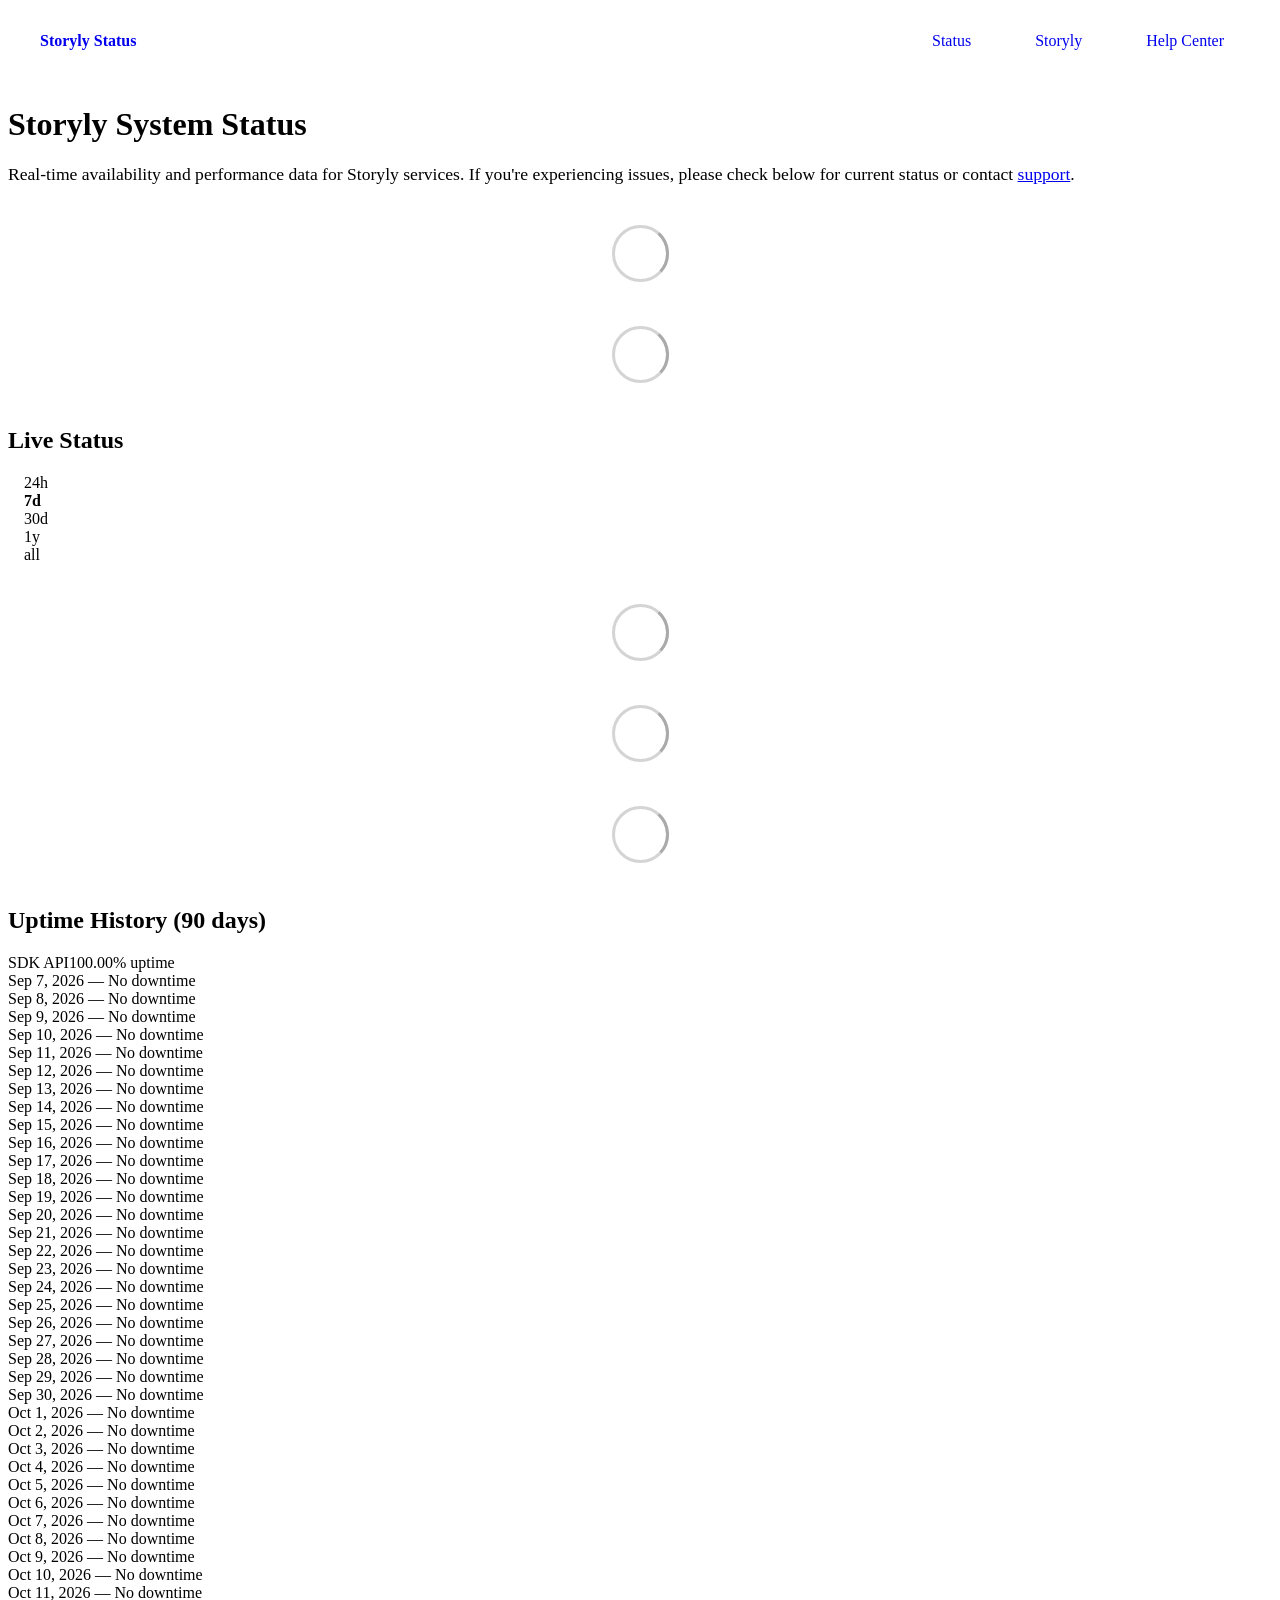
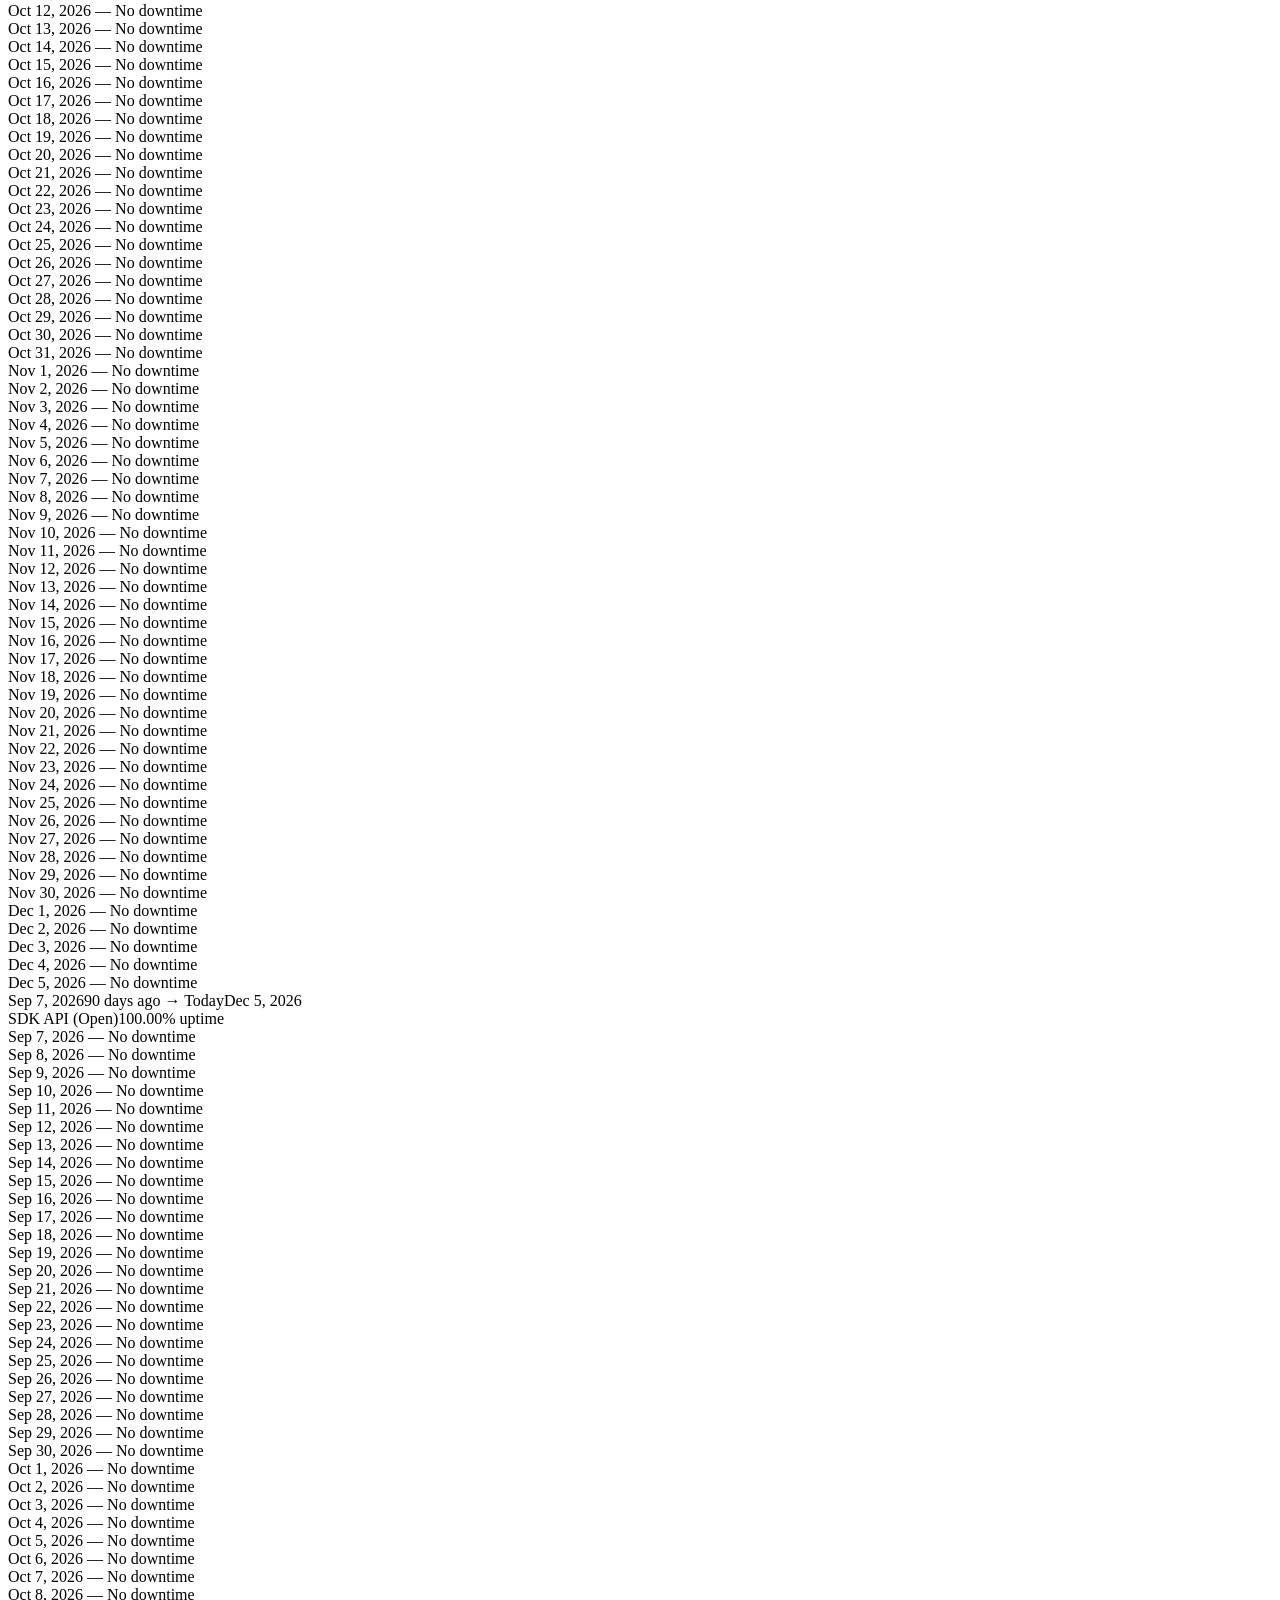
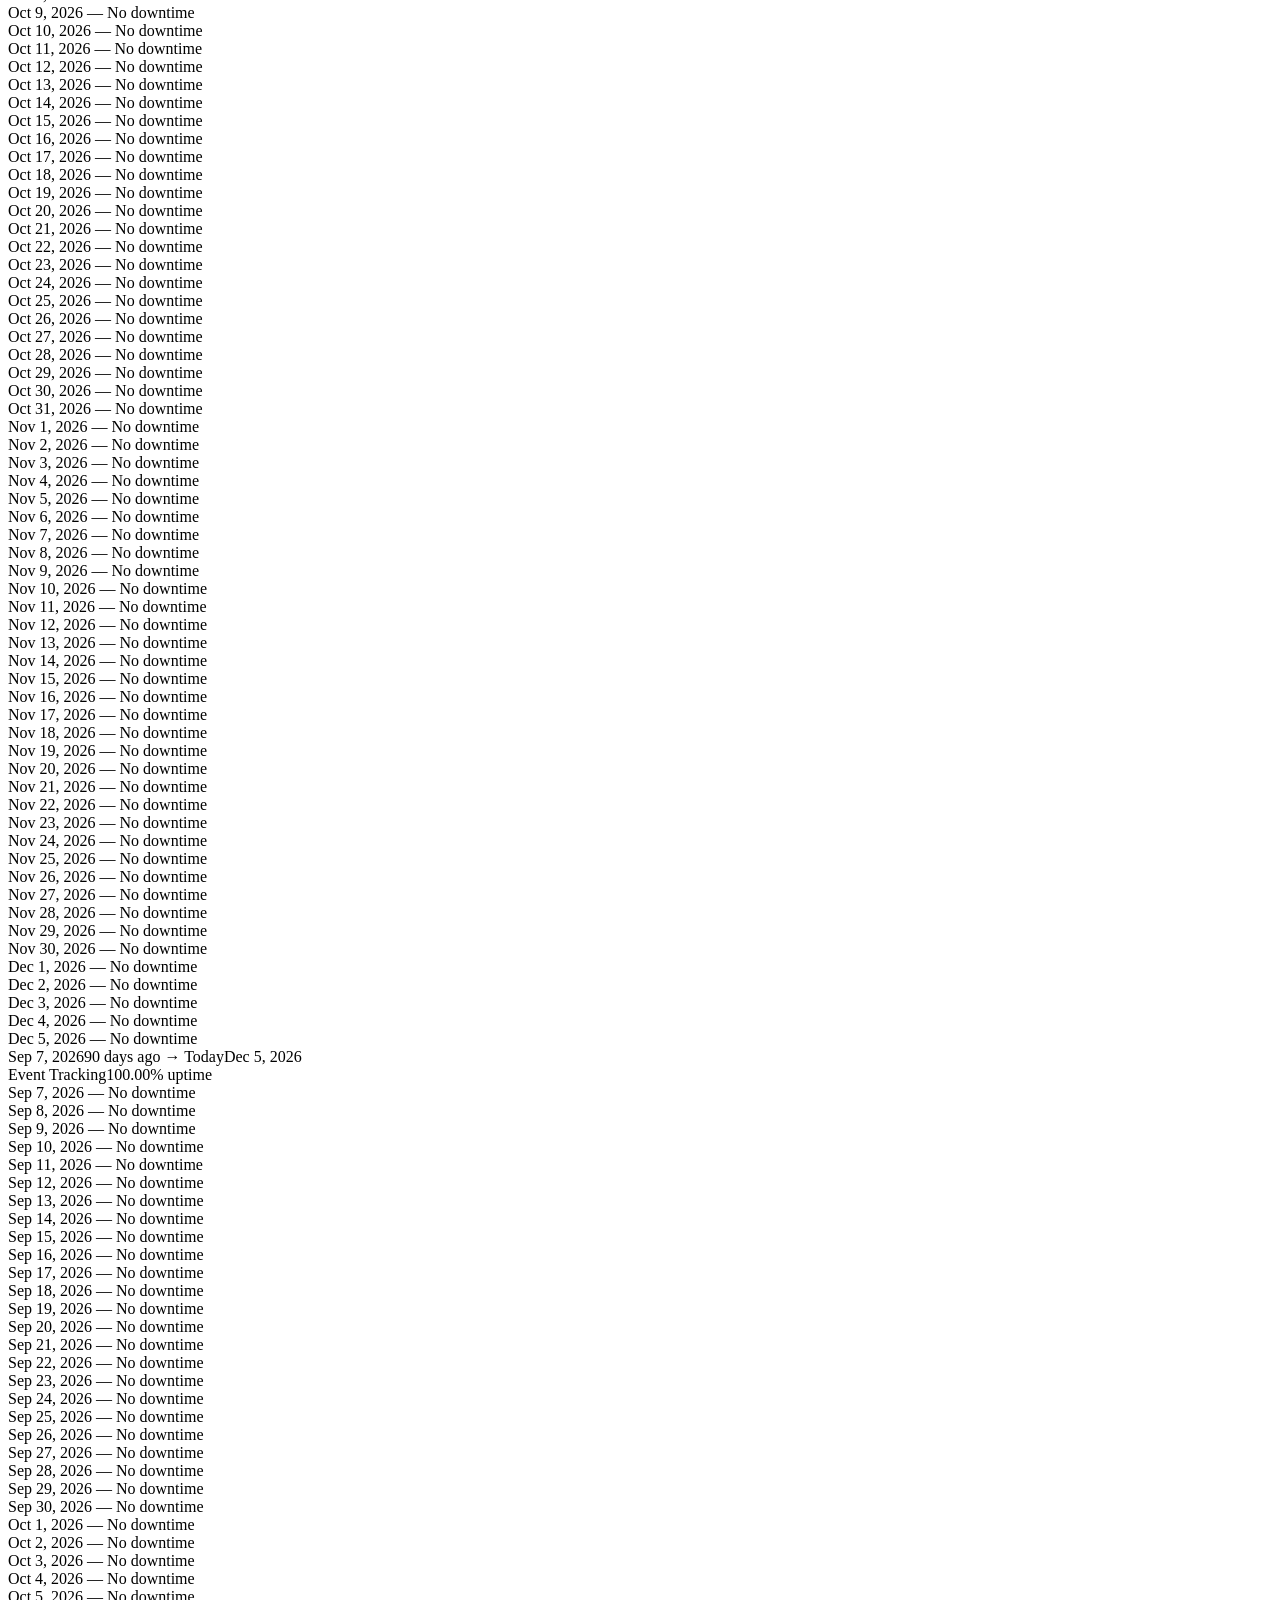
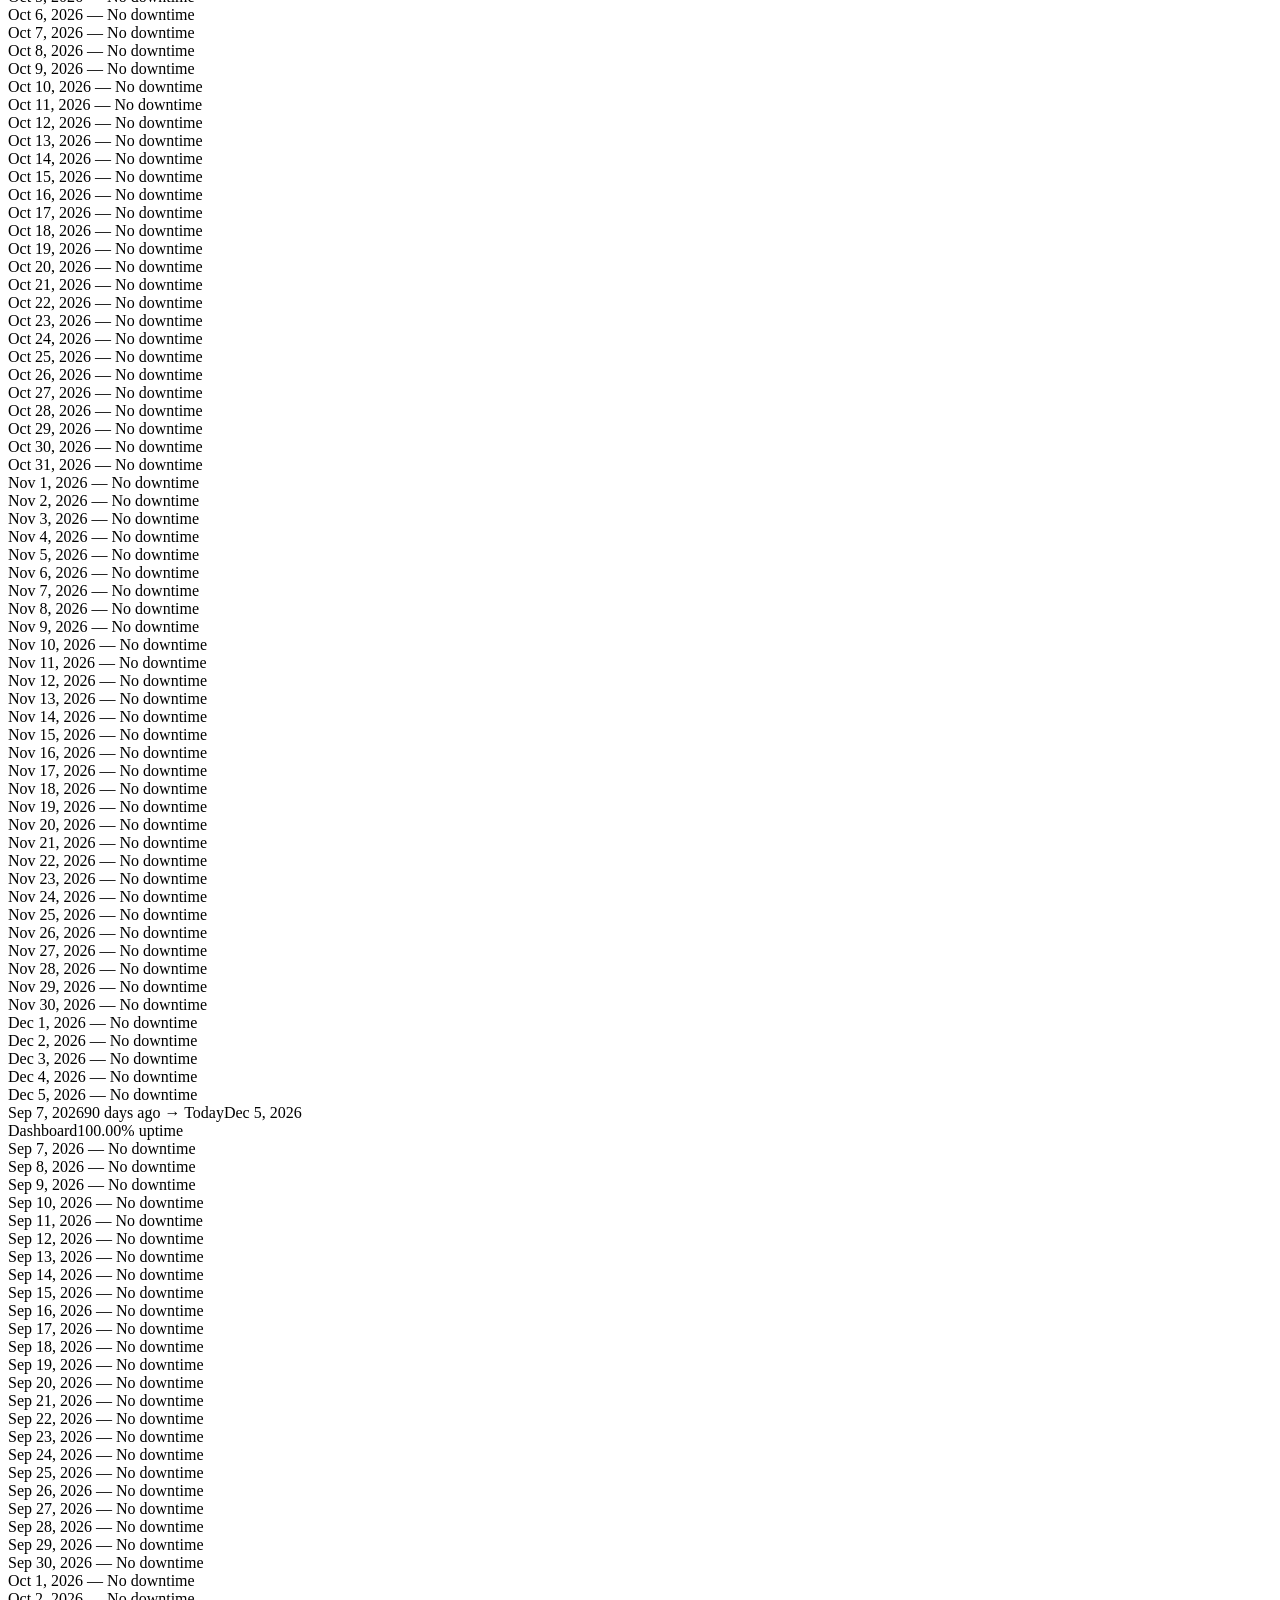
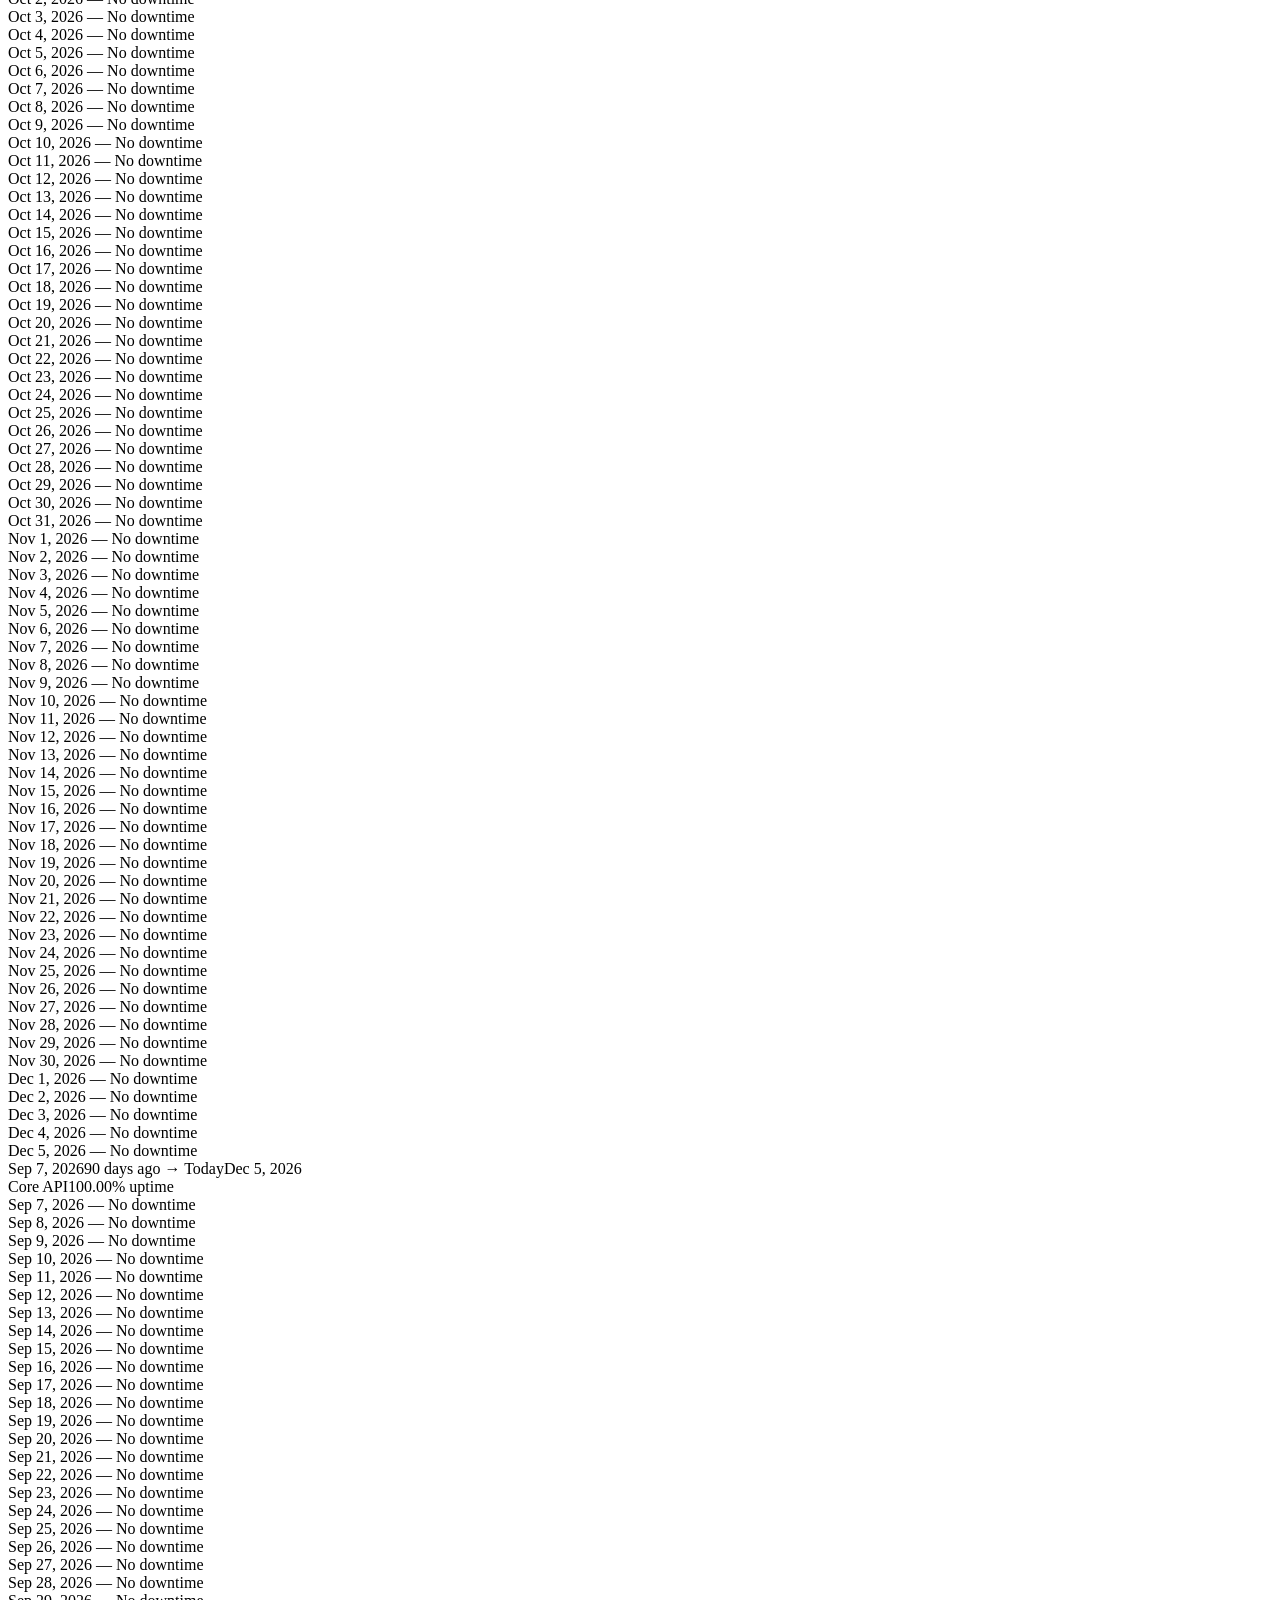
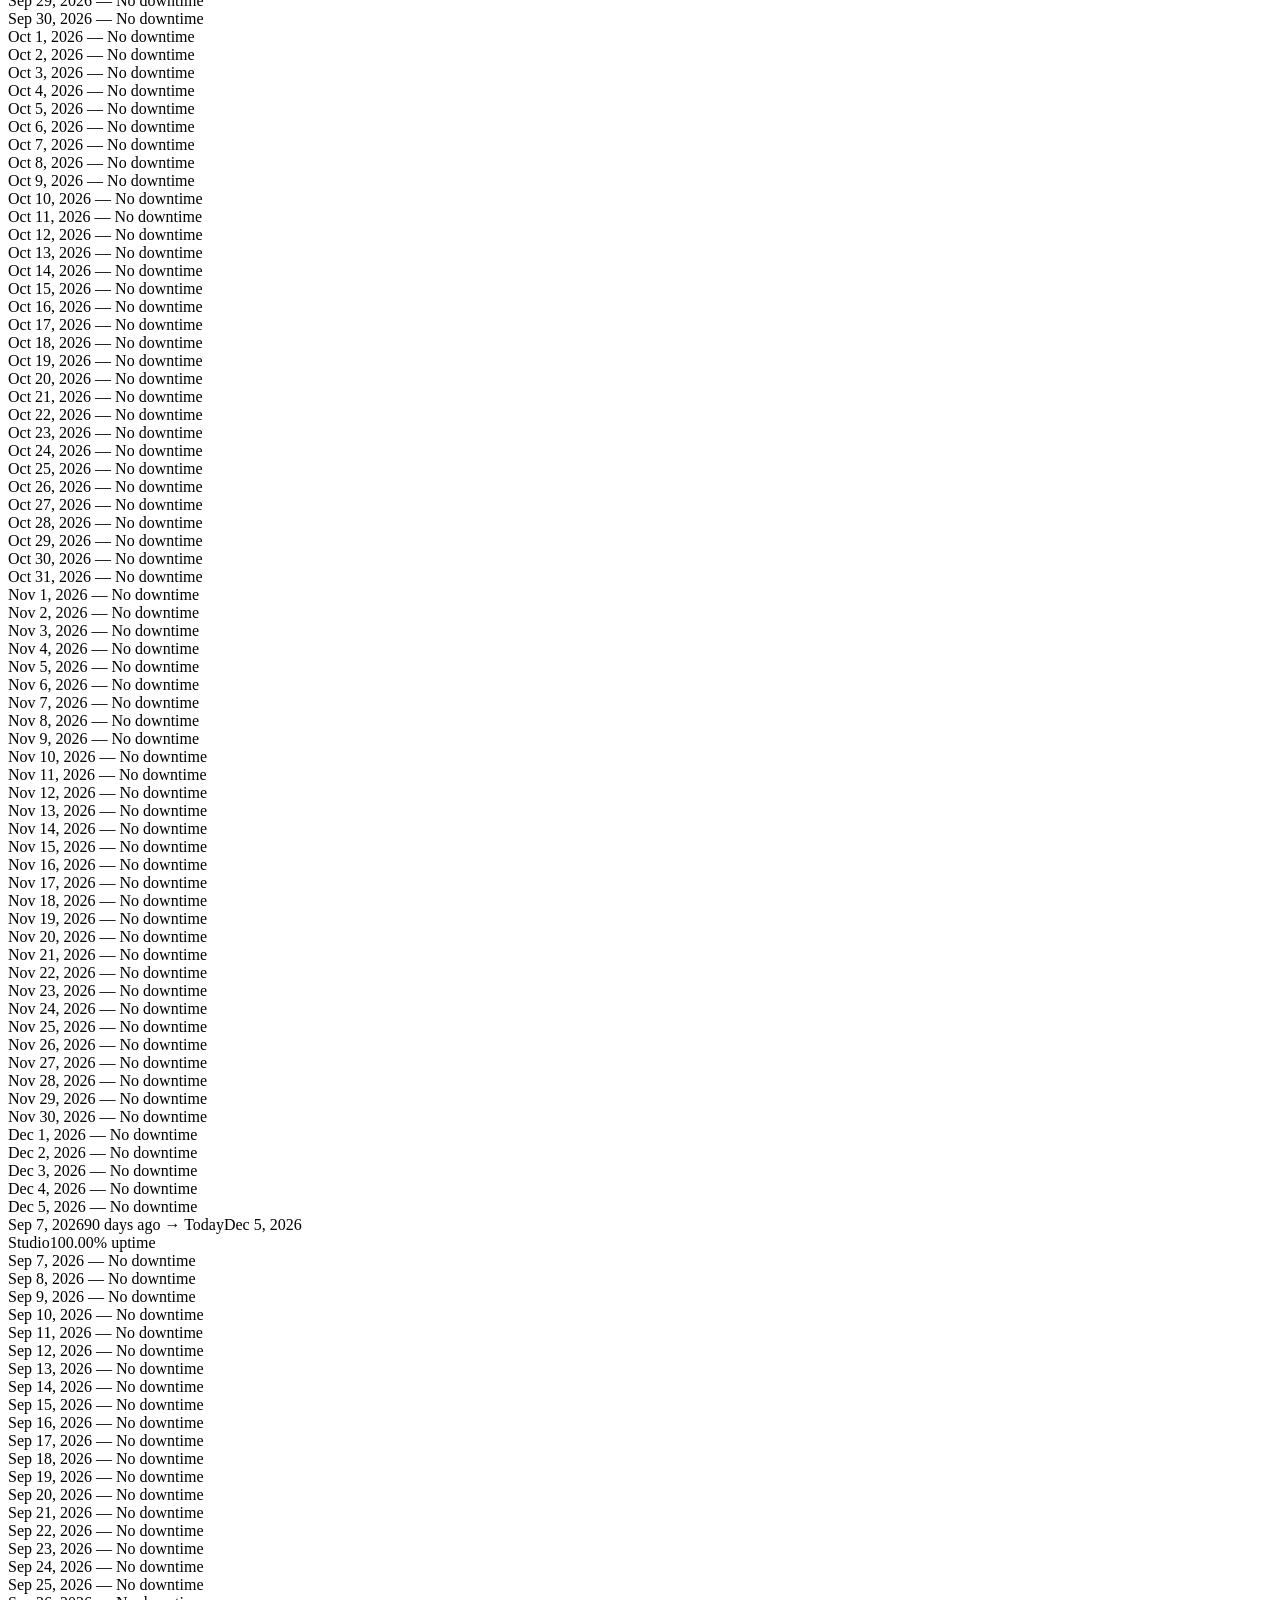
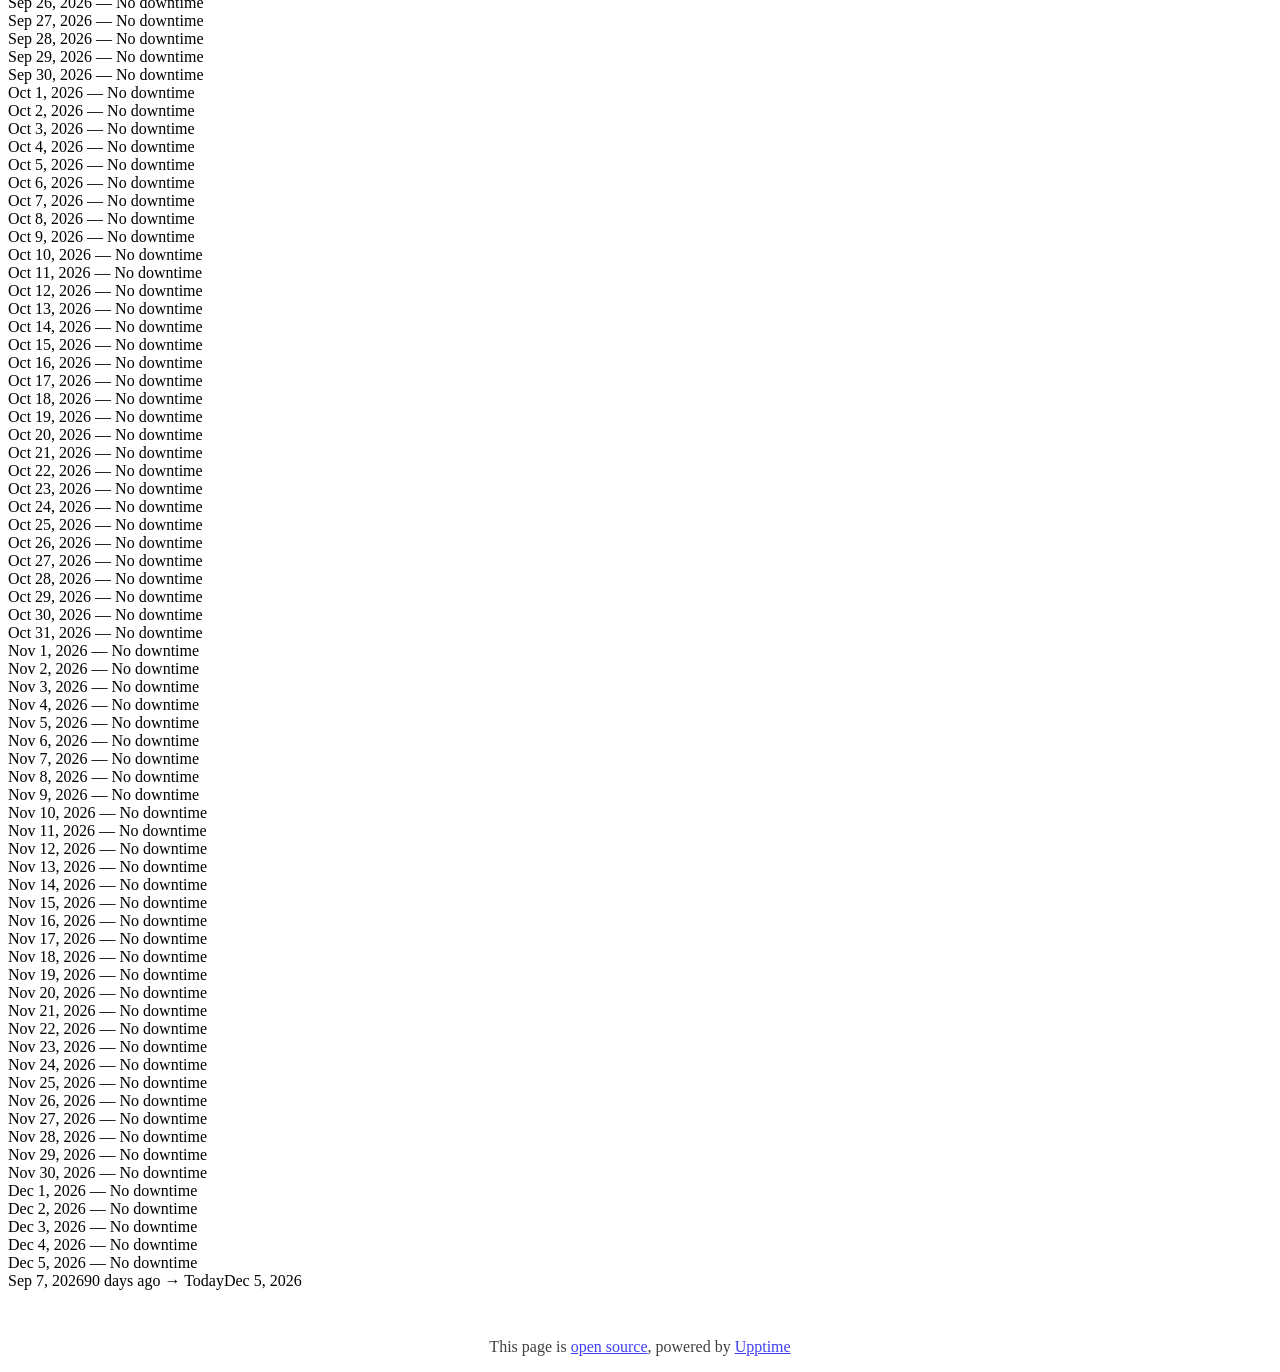
==== index.html @ 86c602ed "deploy: aa21d0859bd8c9297cc4037de987b0c417d4d9b3" ====
<!DOCTYPE html> <html lang=en> <head> <meta charset=utf-8> <meta content="width=device-width,initial-scale=1" name=viewport> <meta content=#333333 name=theme-color> <base href=/ > <link href=manifest.json rel=manifest crossorigin=use-credentials> <script>__SAPPER__={baseUrl:"",preloaded:[void 0,{}]};if('serviceWorker' in navigator)navigator.serviceWorker.register('/service-worker.js');(function(){try{eval("async function x(){}");var main="/client/client.30726974.js"}catch(e){main="/client/legacy/client.73e0b8bc.js"};var s=document.createElement("script");try{new Function("if(0)import('')")();s.src=main;s.type="module";s.crossOrigin="use-credentials";}catch(e){s.src="/client/shimport@2.0.5.js";s.setAttribute("data-main",main);}document.head.appendChild(s);}());</script> <link href=client/client-31a52aa5.css rel=stylesheet><link href=client/createOctokit-a85f76c7.css rel=stylesheet><link href=client/index-b0b6455a.css rel=stylesheet> <title>Storyly Status</title><link href=/custom/uptime-history.css rel=stylesheet><script defer src=/custom/uptime-history.js></script><link href=https://status.storyly.io/themes/light.css rel=stylesheet><link href=https://status.storyly.io/global.css rel=stylesheet><link href=https://dashboard.storyly.io/favicon.ico rel=icon type=image/svg><link href=https://dashboard.storyly.io/favicon.ico rel=icon type=image/png> <link href=/client/client.30726974.js rel=modulepreload as=script crossorigin=use-credentials><link href=/client/client-31a52aa5.css rel=preload as=style><link href=/client/index.f6658829.js rel=modulepreload as=script crossorigin=use-credentials><link href=/client/createOctokit.a872d299.js rel=modulepreload as=script crossorigin=use-credentials><link href=/client/inject_styles.803b7e80.js rel=modulepreload as=script crossorigin=use-credentials><link href=/client/createOctokit-a85f76c7.css rel=preload as=style><link href=/client/index-b0b6455a.css rel=preload as=style></head> <body> <div id=sapper> <nav class=svelte-a08hsz><div class="svelte-a08hsz container"><div><a href=https://status.storyly.io class="svelte-a08hsz logo"><img alt="" class=svelte-a08hsz src=https://dashboard.storyly.io/favicon.ico> <div>Storyly Status</div></a></div> <ul class=svelte-a08hsz><li><a href=/ class=svelte-a08hsz target=_self aria-current=page>Status</a> <li><a href=https://storyly.io class=svelte-a08hsz target=_self>Storyly</a> <li><a href=https://help.storyly.io class=svelte-a08hsz target=_self>Help Center</a> </li> </ul></div> </nav> <main class=container> <header class=svelte-ngkazm><h1><strong>Storyly</strong> System Status</h1> <p class="svelte-ngkazm lead">Real-time availability and performance data for Storyly services. If you're experiencing issues, please check below for current status or contact <a href=https://help.storyly.io>support</a>.</header> <section class=svelte-8lnl4f><div class="svelte-68jxue loading"><svg class=svelte-68jxue height=38 stroke=#aaa width=38 xmlns=http://www.w3.org/2000/svg><g fill=none fill-rule=evenodd><g stroke-width=2 transform="translate(1 1)"><circle cx=18 cy=18 r=18 stroke-opacity=.5></circle><path d="M36 18c0-9.94-8.06-18-18-18"><animateTransform attributeName=transform dur=1s from="0 18 18" repeatCount=indefinite to="360 18 18" type=rotate></animateTransform></path></g></g></svg></div> </section> <section class=svelte-8lnl4f><div class="svelte-68jxue loading"><svg class=svelte-68jxue height=38 stroke=#aaa width=38 xmlns=http://www.w3.org/2000/svg><g fill=none fill-rule=evenodd><g stroke-width=2 transform="translate(1 1)"><circle cx=18 cy=18 r=18 stroke-opacity=.5></circle><path d="M36 18c0-9.94-8.06-18-18-18"><animateTransform attributeName=transform dur=1s from="0 18 18" repeatCount=indefinite to="360 18 18" type=rotate></animateTransform></path></g></g></svg></div> </section> <div class="svelte-fqsq6s f changed"><h2>Live Status</h2> <form class="svelte-fqsq6s f r"><div><input class=svelte-fqsq6s id=data_day name=d type=radio value=day><label class=svelte-fqsq6s for=data_day>24h</label></div> <div><input class=svelte-fqsq6s id=data_week name=d type=radio value=week checked><label class=svelte-fqsq6s for=data_week>7d</label></div> <div><input class=svelte-fqsq6s id=data_month name=d type=radio value=month><label class=svelte-fqsq6s for=data_month>30d</label></div> <div><input class=svelte-fqsq6s id=data_year name=d type=radio value=year><label class=svelte-fqsq6s for=data_year>1y</label></div> <div><input class=svelte-fqsq6s id=data_all name=d type=radio value=all><label class=svelte-fqsq6s for=data_all>all</label></div></form></div> <section class="svelte-fqsq6s live-status"><div class="svelte-68jxue loading"><svg class=svelte-68jxue height=38 stroke=#aaa width=38 xmlns=http://www.w3.org/2000/svg><g fill=none fill-rule=evenodd><g stroke-width=2 transform="translate(1 1)"><circle cx=18 cy=18 r=18 stroke-opacity=.5></circle><path d="M36 18c0-9.94-8.06-18-18-18"><animateTransform attributeName=transform dur=1s from="0 18 18" repeatCount=indefinite to="360 18 18" type=rotate></animateTransform></path></g></g></svg></div> </section> <section><div class="svelte-68jxue loading"><svg class=svelte-68jxue height=38 stroke=#aaa width=38 xmlns=http://www.w3.org/2000/svg><g fill=none fill-rule=evenodd><g stroke-width=2 transform="translate(1 1)"><circle cx=18 cy=18 r=18 stroke-opacity=.5></circle><path d="M36 18c0-9.94-8.06-18-18-18"><animateTransform attributeName=transform dur=1s from="0 18 18" repeatCount=indefinite to="360 18 18" type=rotate></animateTransform></path></g></g></svg></div> </section> <section><div class="svelte-68jxue loading"><svg class=svelte-68jxue height=38 stroke=#aaa width=38 xmlns=http://www.w3.org/2000/svg><g fill=none fill-rule=evenodd><g stroke-width=2 transform="translate(1 1)"><circle cx=18 cy=18 r=18 stroke-opacity=.5></circle><path d="M36 18c0-9.94-8.06-18-18-18"><animateTransform attributeName=transform dur=1s from="0 18 18" repeatCount=indefinite to="360 18 18" type=rotate></animateTransform></path></g></g></svg></div></section></main> <footer class=svelte-jbr799><p>This page is <a href=https://github.com/netvent/storyly-status>open source</a>, powered by <a href=https://upptime.js.org>Upptime</a></p> </footer></div> <script> try {
        if (typeof window !== "undefined" && window.navigator && navigator.serviceWorker) {
          navigator.serviceWorker.getRegistrations().then(function (registrations) {
            for (let registration of registrations) {
              registration.unregister();
            }
          });
        }
        if (typeof window !== "undefined" && "caches" in window) {
          caches.keys().then(function (keyList) {
            return Promise.all(
              keyList.map(function (key) {
                return caches.delete(key);
              })
            );
          });
        }
      } catch (error) {} </script>
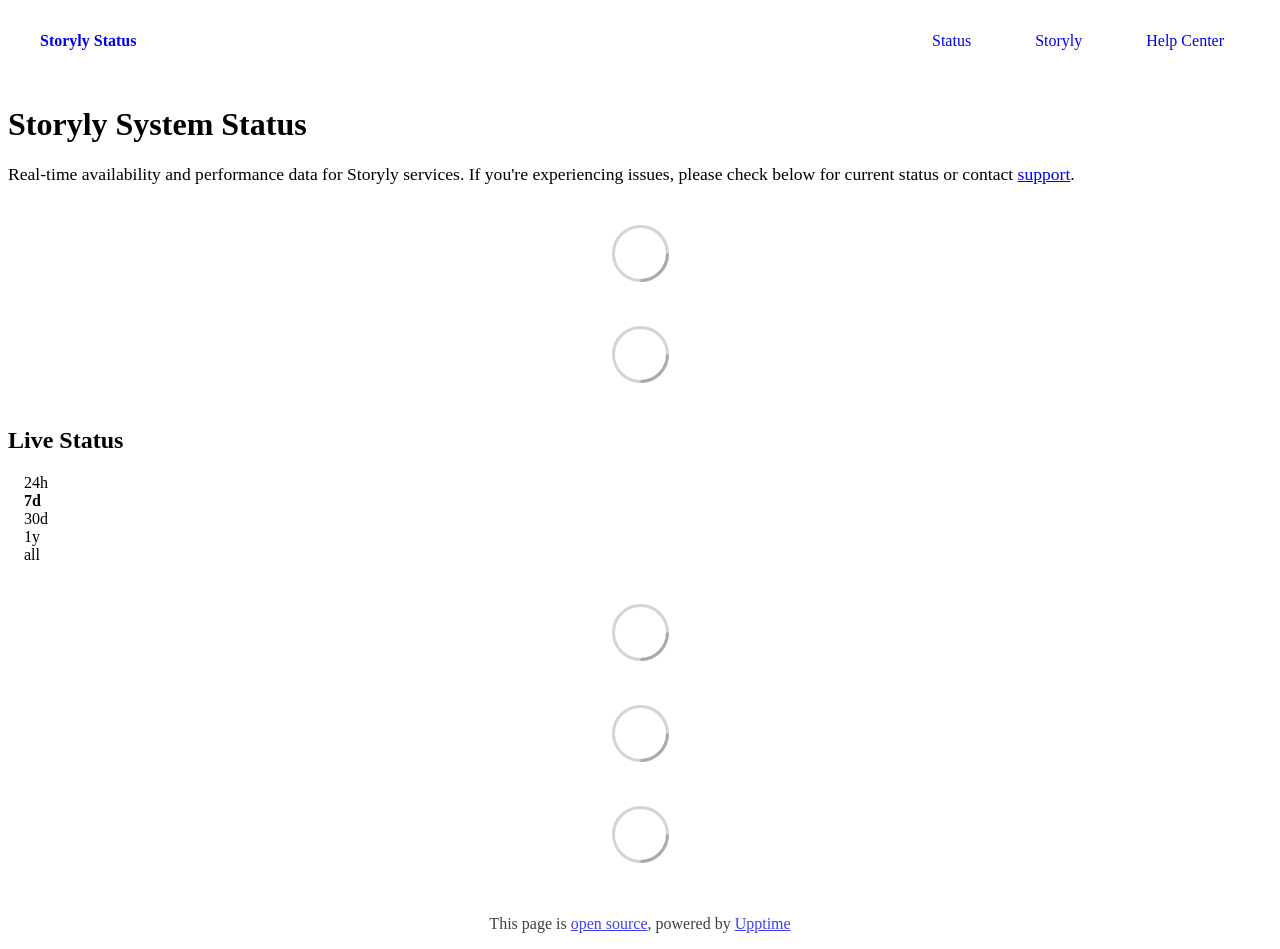
==== commit ceb4633b: "deploy: d0f413b1597d8e5baa2fc6858e60a5d7688f2d25" ====
--- a/index.html
+++ b/index.html
@@ -1,4 +1,4 @@
-<!DOCTYPE html> <html lang=en> <head> <meta charset=utf-8> <meta content="width=device-width,initial-scale=1" name=viewport> <meta content=#333333 name=theme-color> <base href=/ > <link href=manifest.json rel=manifest crossorigin=use-credentials> <script>__SAPPER__={baseUrl:"",preloaded:[void 0,{}]};if('serviceWorker' in navigator)navigator.serviceWorker.register('/service-worker.js');(function(){try{eval("async function x(){}");var main="/client/client.30726974.js"}catch(e){main="/client/legacy/client.73e0b8bc.js"};var s=document.createElement("script");try{new Function("if(0)import('')")();s.src=main;s.type="module";s.crossOrigin="use-credentials";}catch(e){s.src="/client/shimport@2.0.5.js";s.setAttribute("data-main",main);}document.head.appendChild(s);}());</script> <link href=client/client-31a52aa5.css rel=stylesheet><link href=client/createOctokit-a85f76c7.css rel=stylesheet><link href=client/index-b0b6455a.css rel=stylesheet> <title>Storyly Status</title><link href=/custom/uptime-history.css rel=stylesheet><script defer src=/custom/uptime-history.js></script><link href=https://status.storyly.io/themes/light.css rel=stylesheet><link href=https://status.storyly.io/global.css rel=stylesheet><link href=https://dashboard.storyly.io/favicon.ico rel=icon type=image/svg><link href=https://dashboard.storyly.io/favicon.ico rel=icon type=image/png> <link href=/client/client.30726974.js rel=modulepreload as=script crossorigin=use-credentials><link href=/client/client-31a52aa5.css rel=preload as=style><link href=/client/index.f6658829.js rel=modulepreload as=script crossorigin=use-credentials><link href=/client/createOctokit.a872d299.js rel=modulepreload as=script crossorigin=use-credentials><link href=/client/inject_styles.803b7e80.js rel=modulepreload as=script crossorigin=use-credentials><link href=/client/createOctokit-a85f76c7.css rel=preload as=style><link href=/client/index-b0b6455a.css rel=preload as=style></head> <body> <div id=sapper> <nav class=svelte-a08hsz><div class="svelte-a08hsz container"><div><a href=https://status.storyly.io class="svelte-a08hsz logo"><img alt="" class=svelte-a08hsz src=https://dashboard.storyly.io/favicon.ico> <div>Storyly Status</div></a></div> <ul class=svelte-a08hsz><li><a href=/ class=svelte-a08hsz target=_self aria-current=page>Status</a> <li><a href=https://storyly.io class=svelte-a08hsz target=_self>Storyly</a> <li><a href=https://help.storyly.io class=svelte-a08hsz target=_self>Help Center</a> </li> </ul></div> </nav> <main class=container> <header class=svelte-ngkazm><h1><strong>Storyly</strong> System Status</h1> <p class="svelte-ngkazm lead">Real-time availability and performance data for Storyly services. If you're experiencing issues, please check below for current status or contact <a href=https://help.storyly.io>support</a>.</header> <section class=svelte-8lnl4f><div class="svelte-68jxue loading"><svg class=svelte-68jxue height=38 stroke=#aaa width=38 xmlns=http://www.w3.org/2000/svg><g fill=none fill-rule=evenodd><g stroke-width=2 transform="translate(1 1)"><circle cx=18 cy=18 r=18 stroke-opacity=.5></circle><path d="M36 18c0-9.94-8.06-18-18-18"><animateTransform attributeName=transform dur=1s from="0 18 18" repeatCount=indefinite to="360 18 18" type=rotate></animateTransform></path></g></g></svg></div> </section> <section class=svelte-8lnl4f><div class="svelte-68jxue loading"><svg class=svelte-68jxue height=38 stroke=#aaa width=38 xmlns=http://www.w3.org/2000/svg><g fill=none fill-rule=evenodd><g stroke-width=2 transform="translate(1 1)"><circle cx=18 cy=18 r=18 stroke-opacity=.5></circle><path d="M36 18c0-9.94-8.06-18-18-18"><animateTransform attributeName=transform dur=1s from="0 18 18" repeatCount=indefinite to="360 18 18" type=rotate></animateTransform></path></g></g></svg></div> </section> <div class="svelte-fqsq6s f changed"><h2>Live Status</h2> <form class="svelte-fqsq6s f r"><div><input class=svelte-fqsq6s id=data_day name=d type=radio value=day><label class=svelte-fqsq6s for=data_day>24h</label></div> <div><input class=svelte-fqsq6s id=data_week name=d type=radio value=week checked><label class=svelte-fqsq6s for=data_week>7d</label></div> <div><input class=svelte-fqsq6s id=data_month name=d type=radio value=month><label class=svelte-fqsq6s for=data_month>30d</label></div> <div><input class=svelte-fqsq6s id=data_year name=d type=radio value=year><label class=svelte-fqsq6s for=data_year>1y</label></div> <div><input class=svelte-fqsq6s id=data_all name=d type=radio value=all><label class=svelte-fqsq6s for=data_all>all</label></div></form></div> <section class="svelte-fqsq6s live-status"><div class="svelte-68jxue loading"><svg class=svelte-68jxue height=38 stroke=#aaa width=38 xmlns=http://www.w3.org/2000/svg><g fill=none fill-rule=evenodd><g stroke-width=2 transform="translate(1 1)"><circle cx=18 cy=18 r=18 stroke-opacity=.5></circle><path d="M36 18c0-9.94-8.06-18-18-18"><animateTransform attributeName=transform dur=1s from="0 18 18" repeatCount=indefinite to="360 18 18" type=rotate></animateTransform></path></g></g></svg></div> </section> <section><div class="svelte-68jxue loading"><svg class=svelte-68jxue height=38 stroke=#aaa width=38 xmlns=http://www.w3.org/2000/svg><g fill=none fill-rule=evenodd><g stroke-width=2 transform="translate(1 1)"><circle cx=18 cy=18 r=18 stroke-opacity=.5></circle><path d="M36 18c0-9.94-8.06-18-18-18"><animateTransform attributeName=transform dur=1s from="0 18 18" repeatCount=indefinite to="360 18 18" type=rotate></animateTransform></path></g></g></svg></div> </section> <section><div class="svelte-68jxue loading"><svg class=svelte-68jxue height=38 stroke=#aaa width=38 xmlns=http://www.w3.org/2000/svg><g fill=none fill-rule=evenodd><g stroke-width=2 transform="translate(1 1)"><circle cx=18 cy=18 r=18 stroke-opacity=.5></circle><path d="M36 18c0-9.94-8.06-18-18-18"><animateTransform attributeName=transform dur=1s from="0 18 18" repeatCount=indefinite to="360 18 18" type=rotate></animateTransform></path></g></g></svg></div></section></main> <footer class=svelte-jbr799><p>This page is <a href=https://github.com/netvent/storyly-status>open source</a>, powered by <a href=https://upptime.js.org>Upptime</a></p> </footer></div> <script> try {
+<!DOCTYPE html> <html lang=en> <head> <meta charset=utf-8> <meta content="width=device-width,initial-scale=1" name=viewport> <meta content=#333333 name=theme-color> <base href=/ > <link href=manifest.json rel=manifest crossorigin=use-credentials> <script>__SAPPER__={baseUrl:"",preloaded:[void 0,{}]};if('serviceWorker' in navigator)navigator.serviceWorker.register('/service-worker.js');(function(){try{eval("async function x(){}");var main="/client/client.426ef6d0.js"}catch(e){main="/client/legacy/client.924563bf.js"};var s=document.createElement("script");try{new Function("if(0)import('')")();s.src=main;s.type="module";s.crossOrigin="use-credentials";}catch(e){s.src="/client/shimport@2.0.5.js";s.setAttribute("data-main",main);}document.head.appendChild(s);}());</script> <link href=client/client-31a52aa5.css rel=stylesheet><link href=client/createOctokit-a85f76c7.css rel=stylesheet><link href=client/index-b0b6455a.css rel=stylesheet> <title>Storyly Status</title><link href=/custom/uptime-history.css rel=stylesheet><link href=https://status.storyly.io/themes/light.css rel=stylesheet><link href=https://status.storyly.io/global.css rel=stylesheet><link href=https://dashboard.storyly.io/favicon.ico rel=icon type=image/svg><link href=https://dashboard.storyly.io/favicon.ico rel=icon type=image/png><script>var s=document.createElement('script');s.src='/custom/uptime-history.js';document.body.appendChild(s);</script> <link href=/client/client.426ef6d0.js rel=modulepreload as=script crossorigin=use-credentials><link href=/client/client-31a52aa5.css rel=preload as=style><link href=/client/index.73bea035.js rel=modulepreload as=script crossorigin=use-credentials><link href=/client/createOctokit.45fd30f1.js rel=modulepreload as=script crossorigin=use-credentials><link href=/client/inject_styles.803b7e80.js rel=modulepreload as=script crossorigin=use-credentials><link href=/client/createOctokit-a85f76c7.css rel=preload as=style><link href=/client/index-b0b6455a.css rel=preload as=style></head> <body> <div id=sapper> <nav class=svelte-a08hsz><div class="svelte-a08hsz container"><div><a href=https://status.storyly.io class="svelte-a08hsz logo"><img alt="" class=svelte-a08hsz src=https://dashboard.storyly.io/favicon.ico> <div>Storyly Status</div></a></div> <ul class=svelte-a08hsz><li><a href=/ class=svelte-a08hsz target=_self aria-current=page>Status</a> <li><a href=https://storyly.io class=svelte-a08hsz target=_self>Storyly</a> <li><a href=https://help.storyly.io class=svelte-a08hsz target=_self>Help Center</a> </li> </ul></div> </nav> <main class=container> <header class=svelte-ngkazm><h1><strong>Storyly</strong> System Status</h1> <p class="svelte-ngkazm lead">Real-time availability and performance data for Storyly services. If you're experiencing issues, please check below for current status or contact <a href=https://help.storyly.io>support</a>.</header> <section class=svelte-8lnl4f><div class="svelte-68jxue loading"><svg class=svelte-68jxue height=38 stroke=#aaa width=38 xmlns=http://www.w3.org/2000/svg><g fill=none fill-rule=evenodd><g stroke-width=2 transform="translate(1 1)"><circle cx=18 cy=18 r=18 stroke-opacity=.5></circle><path d="M36 18c0-9.94-8.06-18-18-18"><animateTransform attributeName=transform dur=1s from="0 18 18" repeatCount=indefinite to="360 18 18" type=rotate></animateTransform></path></g></g></svg></div> </section> <section class=svelte-8lnl4f><div class="svelte-68jxue loading"><svg class=svelte-68jxue height=38 stroke=#aaa width=38 xmlns=http://www.w3.org/2000/svg><g fill=none fill-rule=evenodd><g stroke-width=2 transform="translate(1 1)"><circle cx=18 cy=18 r=18 stroke-opacity=.5></circle><path d="M36 18c0-9.94-8.06-18-18-18"><animateTransform attributeName=transform dur=1s from="0 18 18" repeatCount=indefinite to="360 18 18" type=rotate></animateTransform></path></g></g></svg></div> </section> <div class="svelte-fqsq6s f changed"><h2>Live Status</h2> <form class="svelte-fqsq6s f r"><div><input class=svelte-fqsq6s id=data_day name=d type=radio value=day><label class=svelte-fqsq6s for=data_day>24h</label></div> <div><input class=svelte-fqsq6s id=data_week name=d type=radio value=week checked><label class=svelte-fqsq6s for=data_week>7d</label></div> <div><input class=svelte-fqsq6s id=data_month name=d type=radio value=month><label class=svelte-fqsq6s for=data_month>30d</label></div> <div><input class=svelte-fqsq6s id=data_year name=d type=radio value=year><label class=svelte-fqsq6s for=data_year>1y</label></div> <div><input class=svelte-fqsq6s id=data_all name=d type=radio value=all><label class=svelte-fqsq6s for=data_all>all</label></div></form></div> <section class="svelte-fqsq6s live-status"><div class="svelte-68jxue loading"><svg class=svelte-68jxue height=38 stroke=#aaa width=38 xmlns=http://www.w3.org/2000/svg><g fill=none fill-rule=evenodd><g stroke-width=2 transform="translate(1 1)"><circle cx=18 cy=18 r=18 stroke-opacity=.5></circle><path d="M36 18c0-9.94-8.06-18-18-18"><animateTransform attributeName=transform dur=1s from="0 18 18" repeatCount=indefinite to="360 18 18" type=rotate></animateTransform></path></g></g></svg></div> </section> <section><div class="svelte-68jxue loading"><svg class=svelte-68jxue height=38 stroke=#aaa width=38 xmlns=http://www.w3.org/2000/svg><g fill=none fill-rule=evenodd><g stroke-width=2 transform="translate(1 1)"><circle cx=18 cy=18 r=18 stroke-opacity=.5></circle><path d="M36 18c0-9.94-8.06-18-18-18"><animateTransform attributeName=transform dur=1s from="0 18 18" repeatCount=indefinite to="360 18 18" type=rotate></animateTransform></path></g></g></svg></div> </section> <section><div class="svelte-68jxue loading"><svg class=svelte-68jxue height=38 stroke=#aaa width=38 xmlns=http://www.w3.org/2000/svg><g fill=none fill-rule=evenodd><g stroke-width=2 transform="translate(1 1)"><circle cx=18 cy=18 r=18 stroke-opacity=.5></circle><path d="M36 18c0-9.94-8.06-18-18-18"><animateTransform attributeName=transform dur=1s from="0 18 18" repeatCount=indefinite to="360 18 18" type=rotate></animateTransform></path></g></g></svg></div></section></main> <footer class=svelte-jbr799><p>This page is <a href=https://github.com/netvent/storyly-status>open source</a>, powered by <a href=https://upptime.js.org>Upptime</a></p> </footer></div> <script> try {
         if (typeof window !== "undefined" && window.navigator && navigator.serviceWorker) {
           navigator.serviceWorker.getRegistrations().then(function (registrations) {
             for (let registration of registrations) {
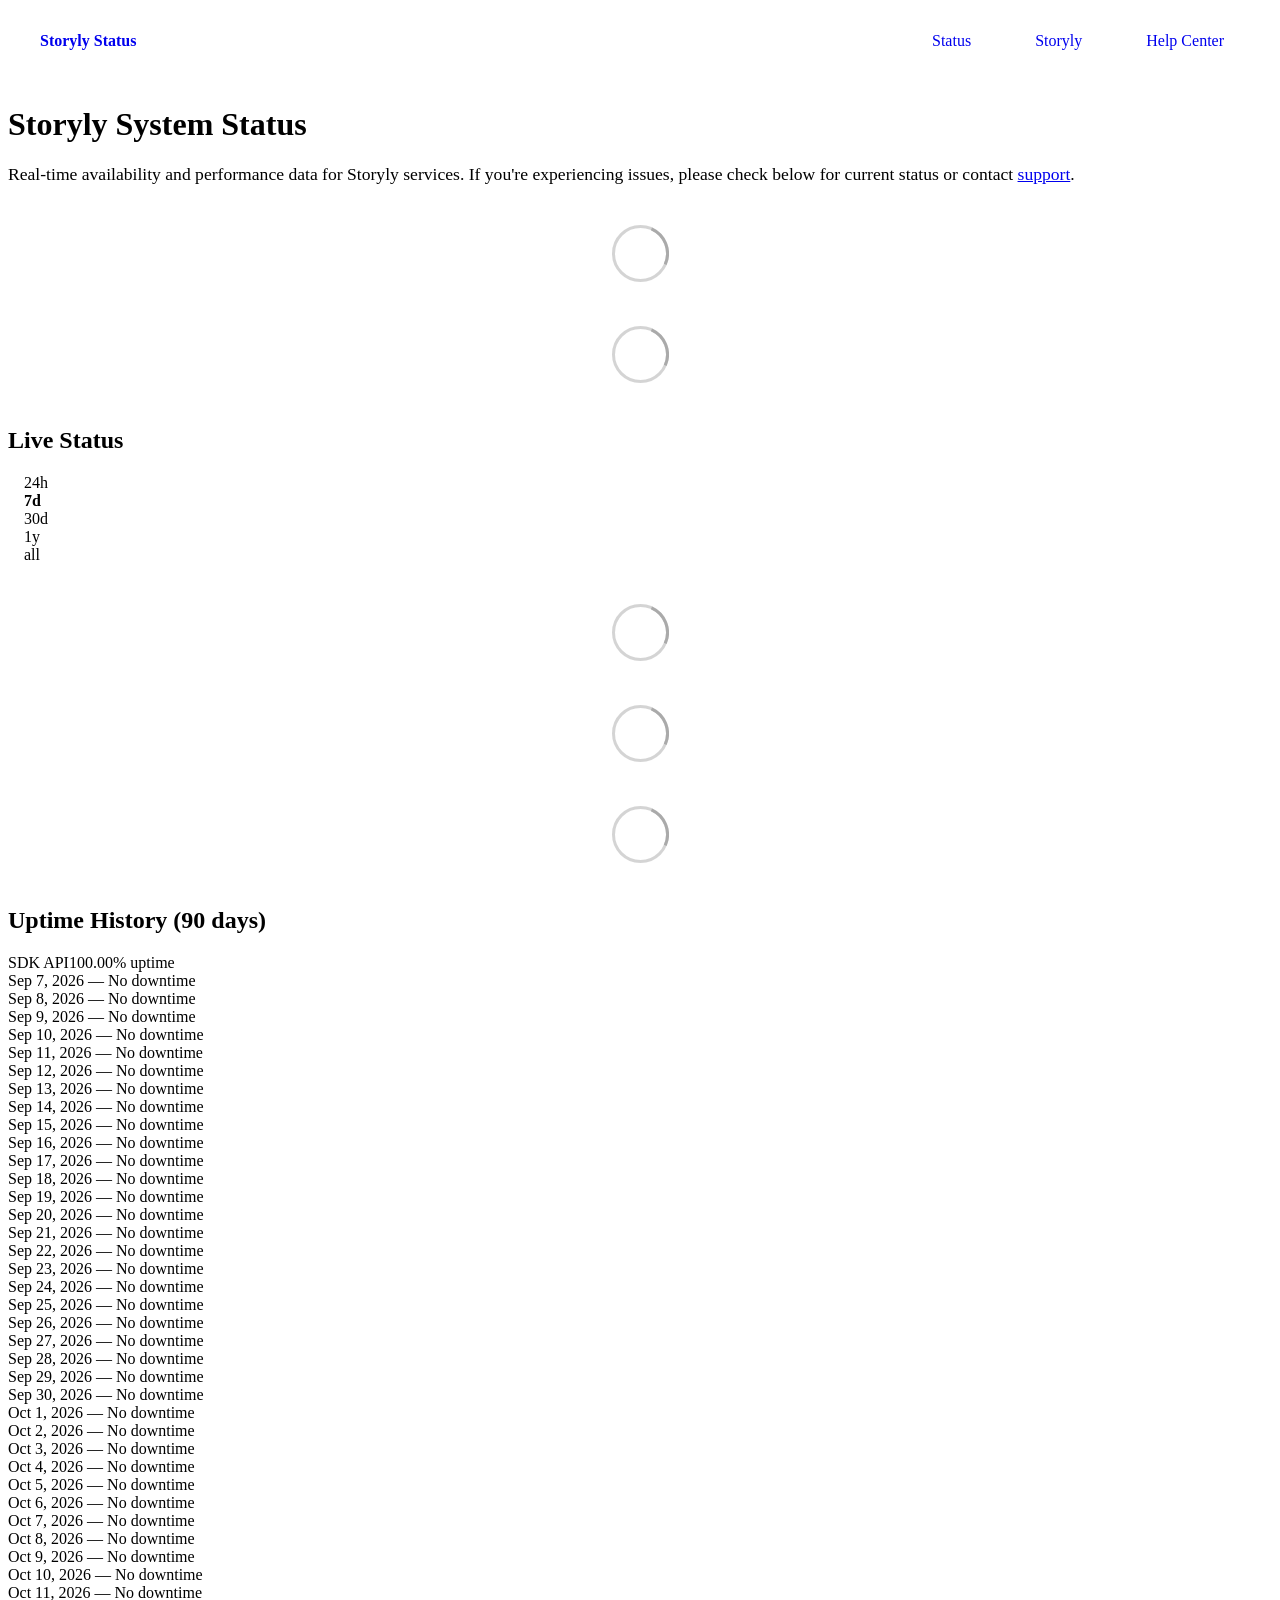
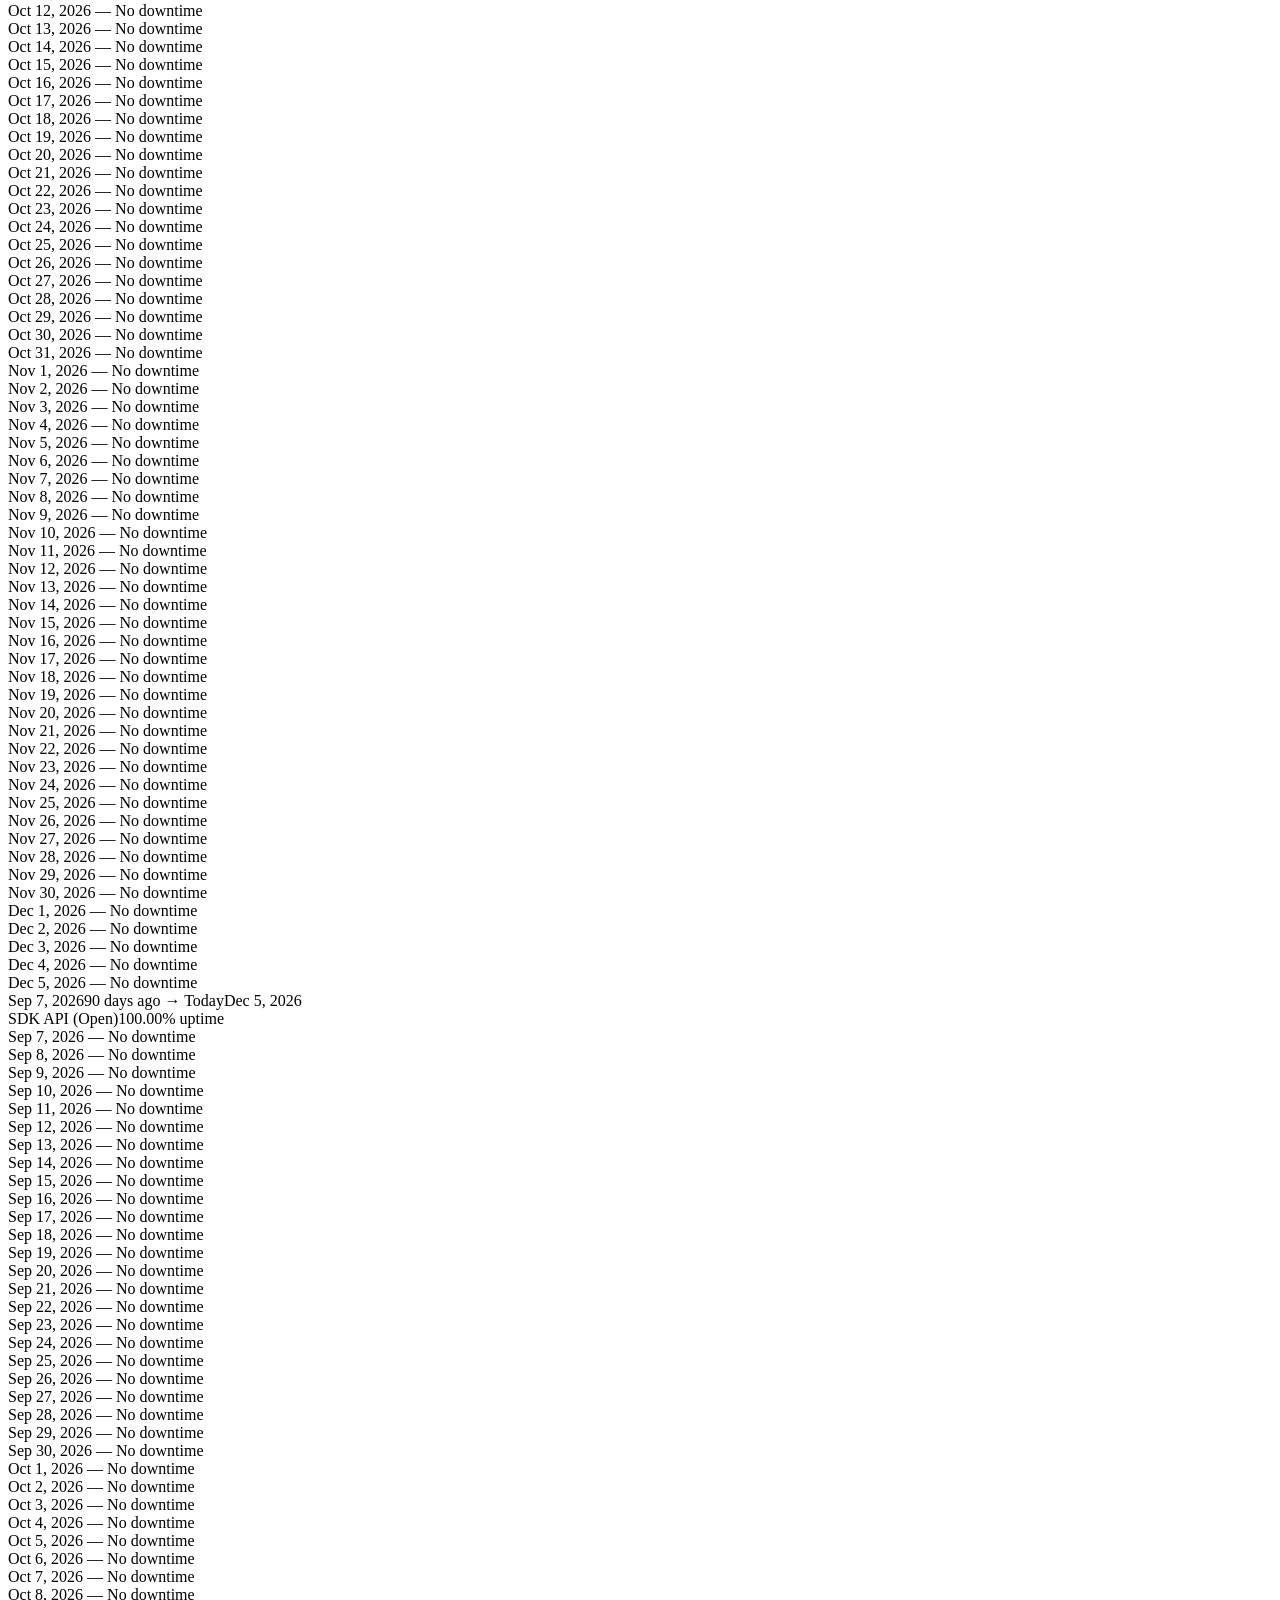
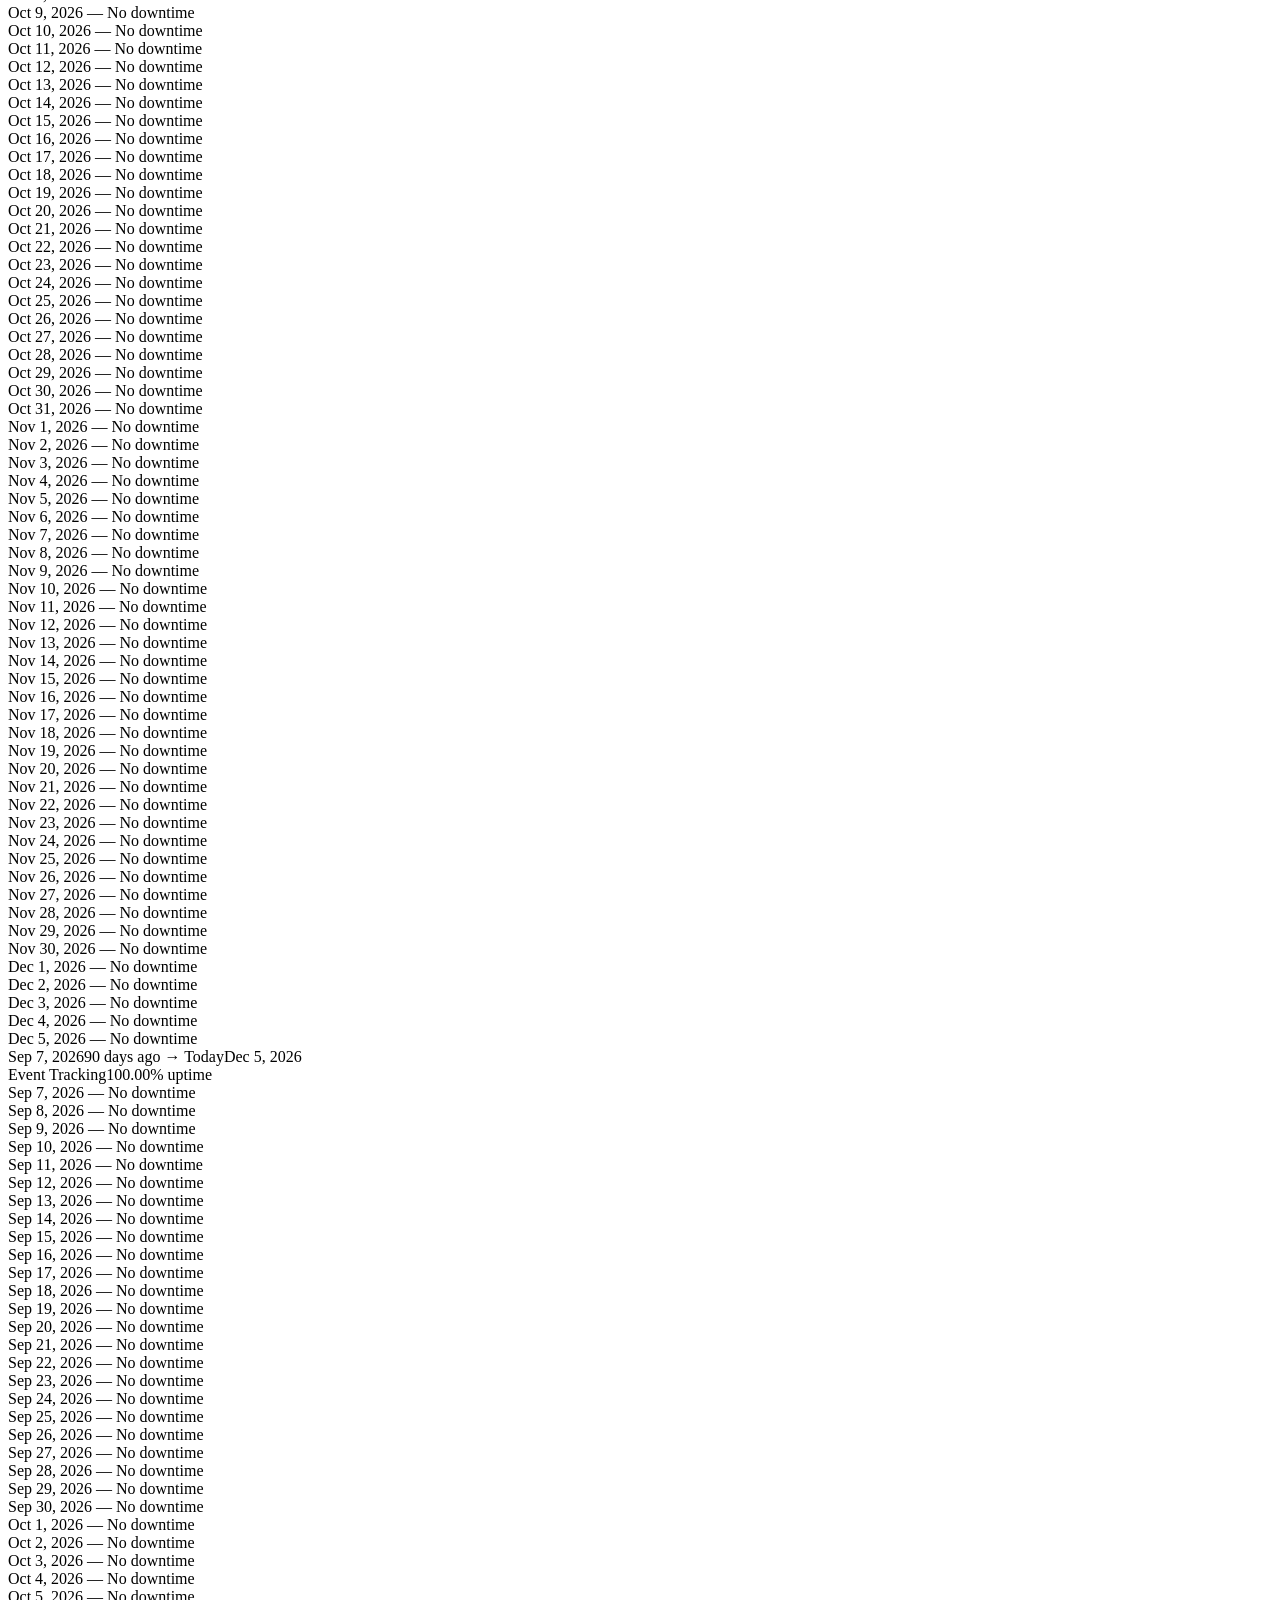
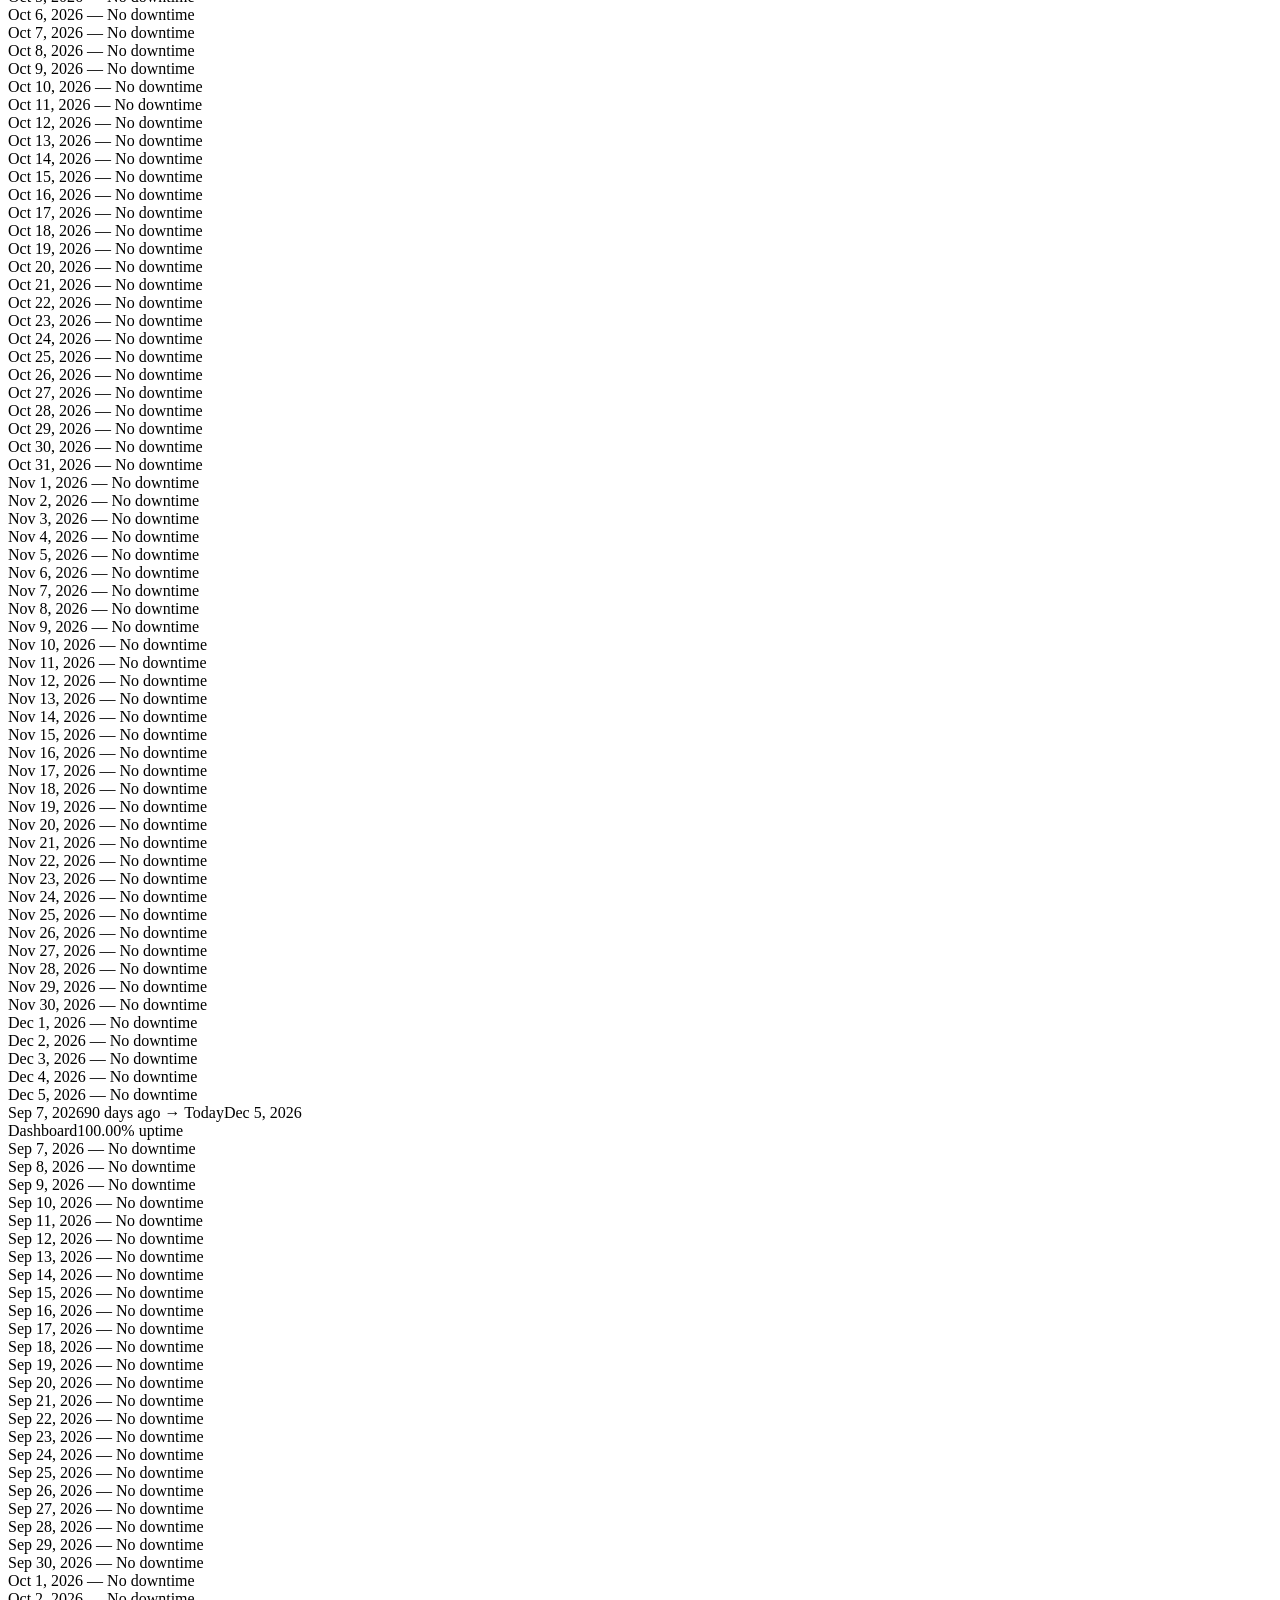
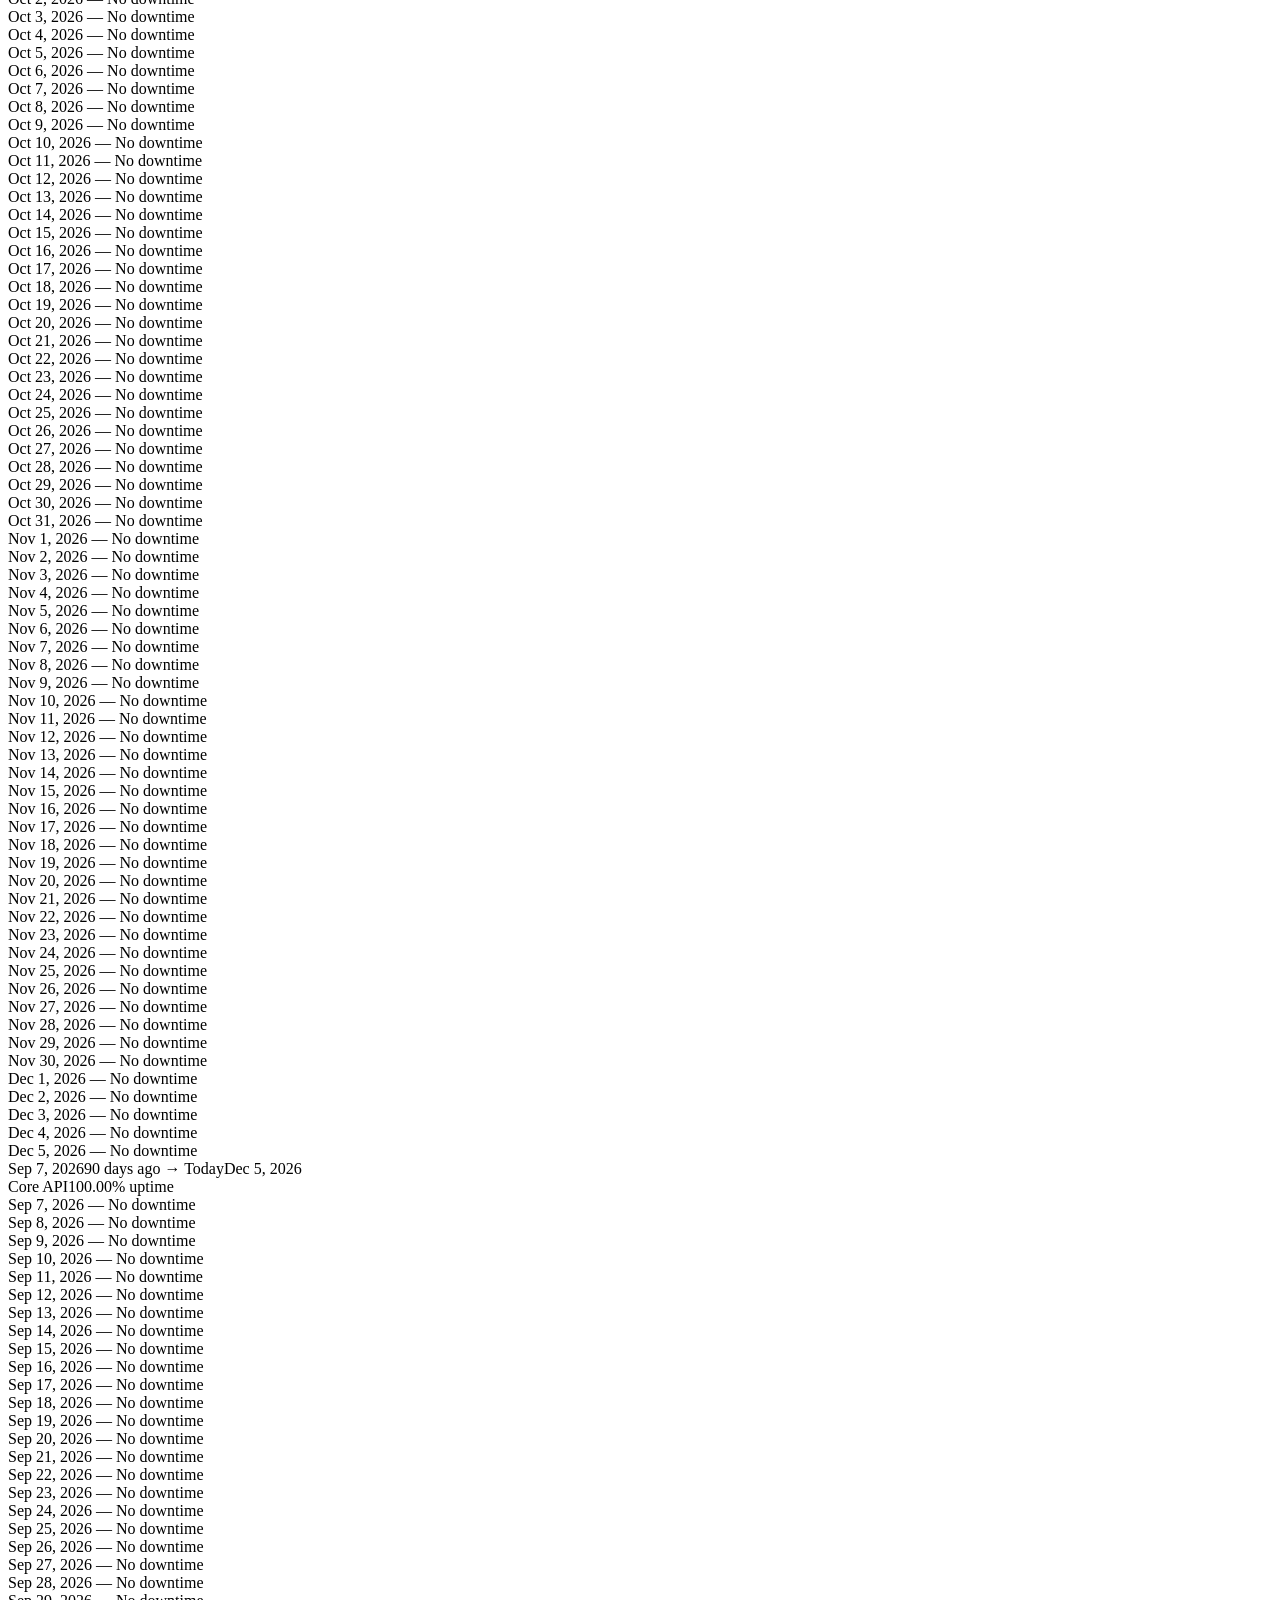
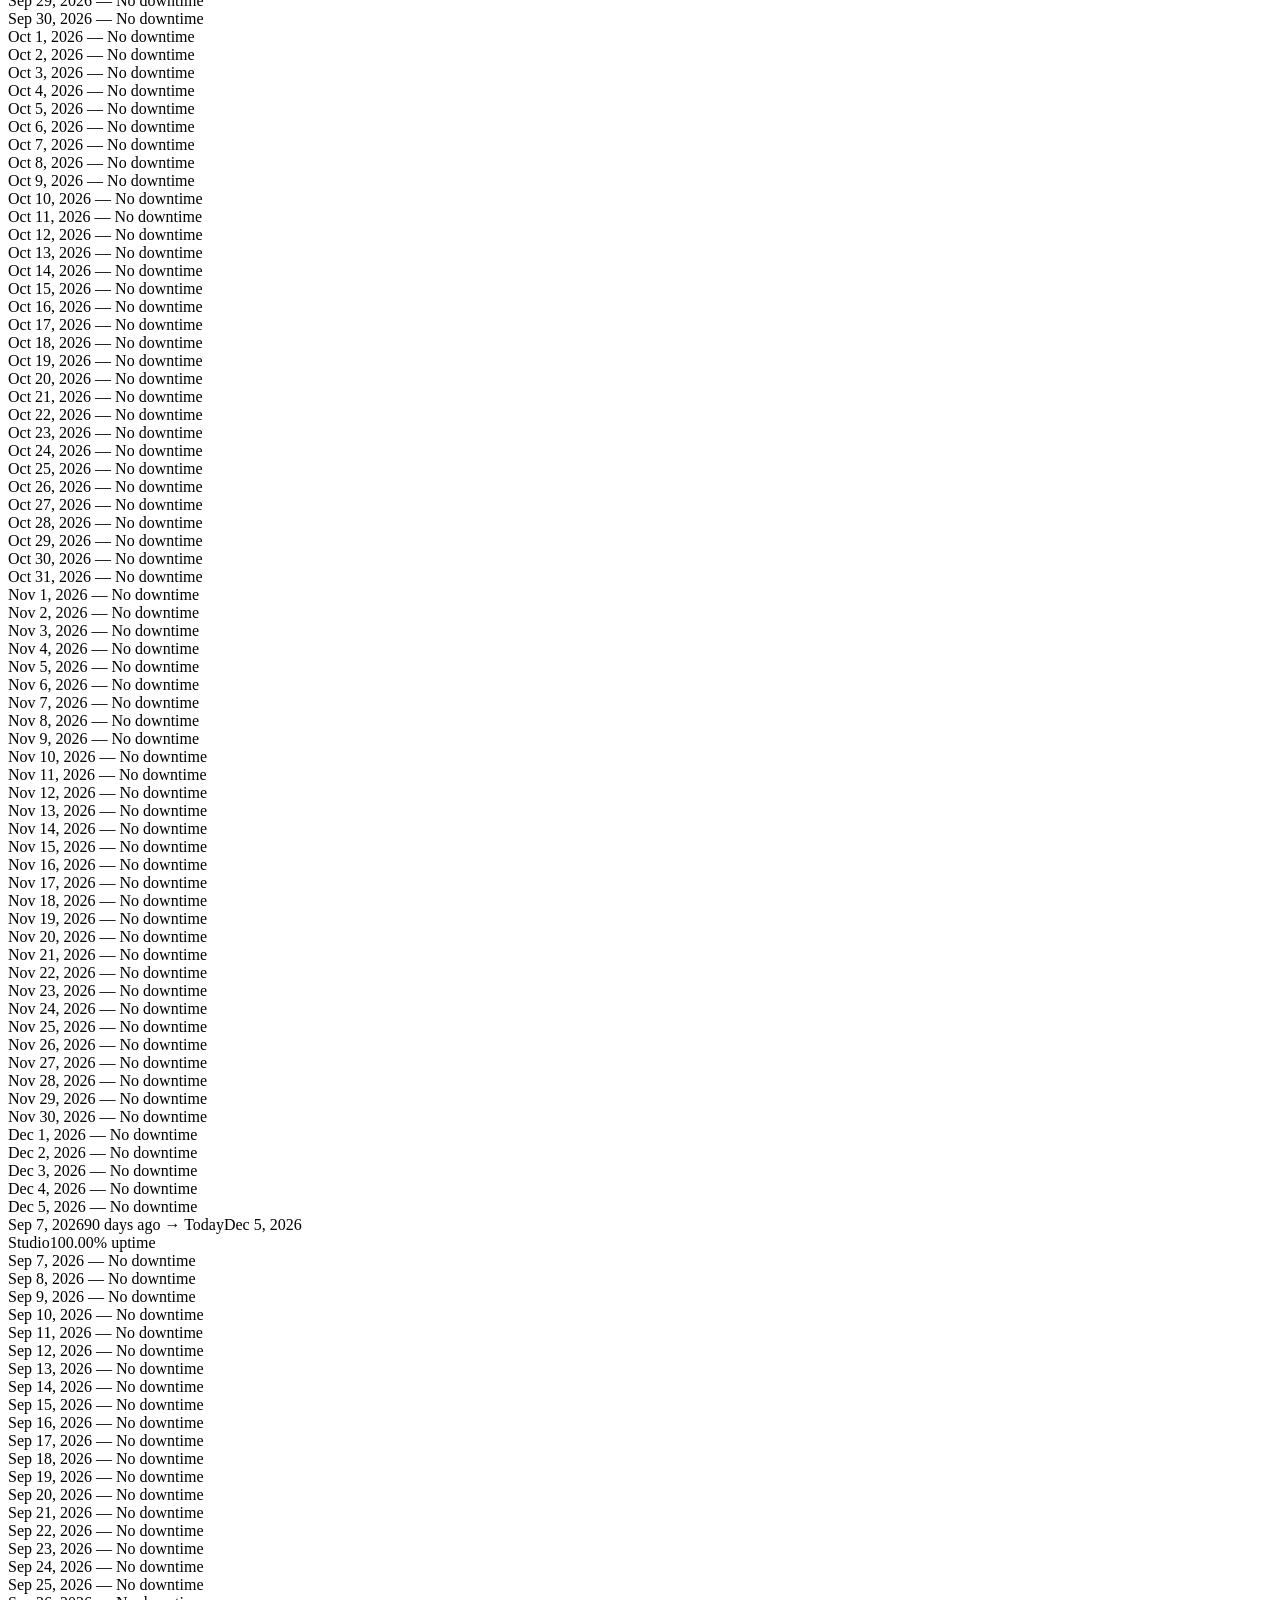
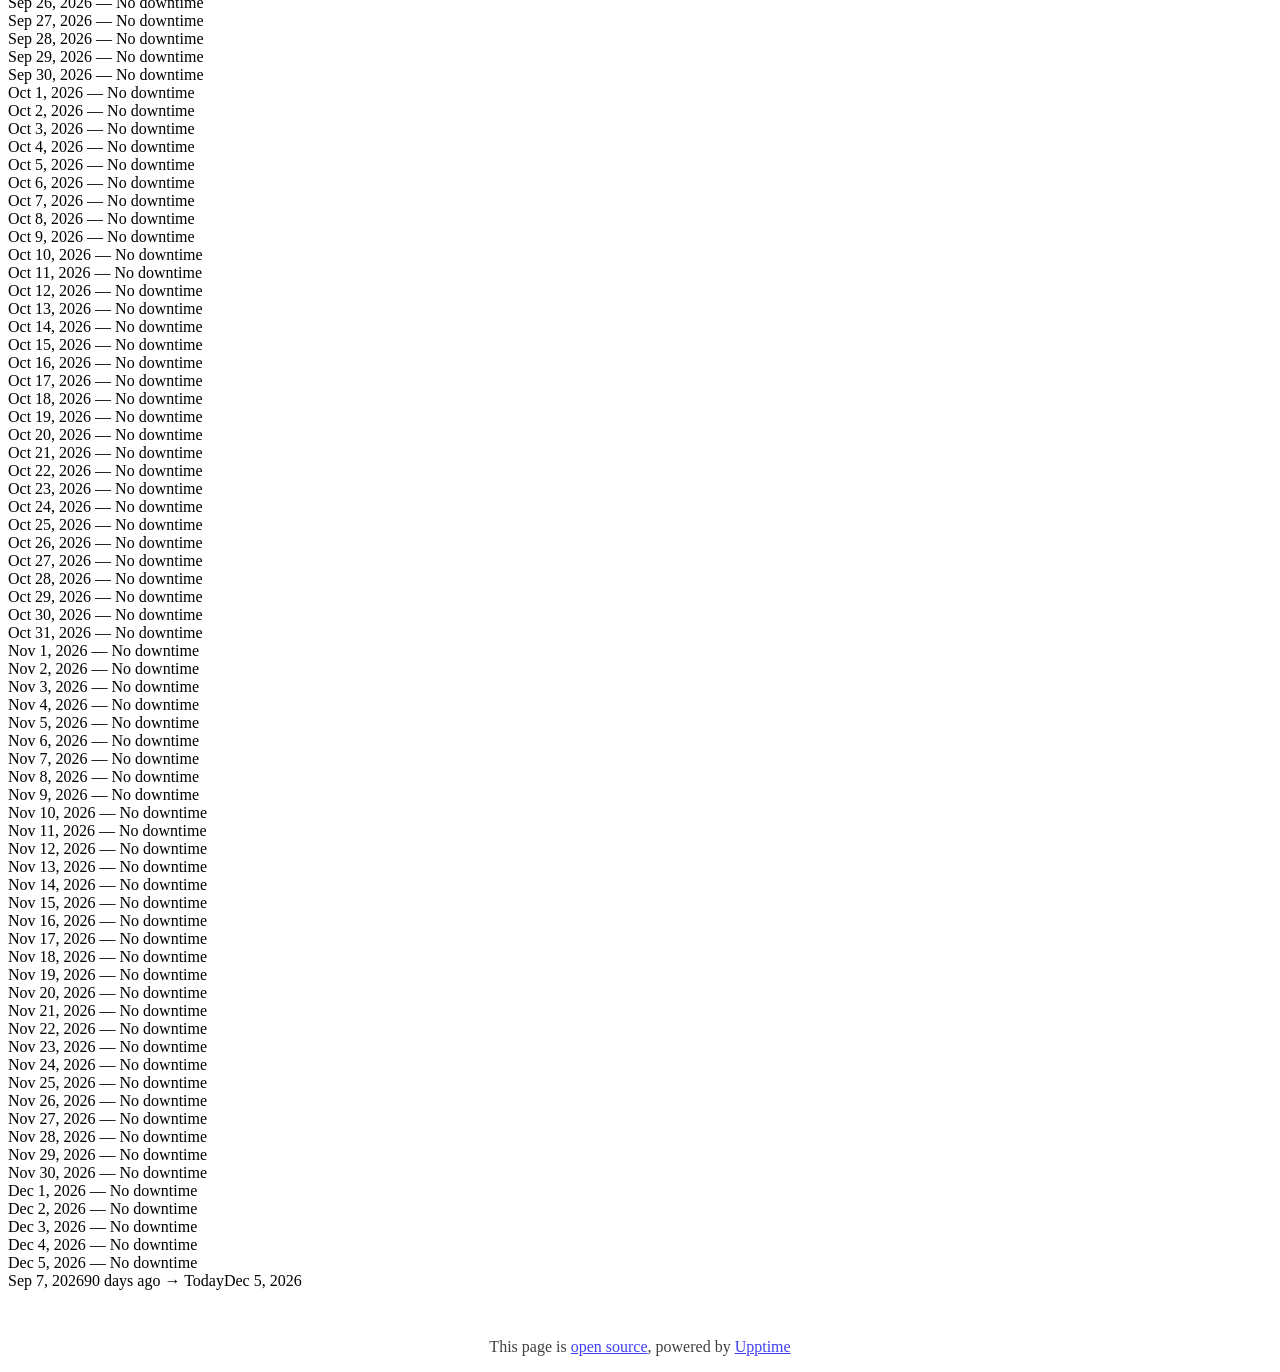
==== commit e58bb9e9: "deploy: c802b9b620c3cab3ed39edd8ca5dd01ee3110548" ====
--- a/index.html
+++ b/index.html
@@ -1,4 +1,4 @@
-<!DOCTYPE html> <html lang=en> <head> <meta charset=utf-8> <meta content="width=device-width,initial-scale=1" name=viewport> <meta content=#333333 name=theme-color> <base href=/ > <link href=manifest.json rel=manifest crossorigin=use-credentials> <script>__SAPPER__={baseUrl:"",preloaded:[void 0,{}]};if('serviceWorker' in navigator)navigator.serviceWorker.register('/service-worker.js');(function(){try{eval("async function x(){}");var main="/client/client.426ef6d0.js"}catch(e){main="/client/legacy/client.924563bf.js"};var s=document.createElement("script");try{new Function("if(0)import('')")();s.src=main;s.type="module";s.crossOrigin="use-credentials";}catch(e){s.src="/client/shimport@2.0.5.js";s.setAttribute("data-main",main);}document.head.appendChild(s);}());</script> <link href=client/client-31a52aa5.css rel=stylesheet><link href=client/createOctokit-a85f76c7.css rel=stylesheet><link href=client/index-b0b6455a.css rel=stylesheet> <title>Storyly Status</title><link href=/custom/uptime-history.css rel=stylesheet><link href=https://status.storyly.io/themes/light.css rel=stylesheet><link href=https://status.storyly.io/global.css rel=stylesheet><link href=https://dashboard.storyly.io/favicon.ico rel=icon type=image/svg><link href=https://dashboard.storyly.io/favicon.ico rel=icon type=image/png><script>var s=document.createElement('script');s.src='/custom/uptime-history.js';document.body.appendChild(s);</script> <link href=/client/client.426ef6d0.js rel=modulepreload as=script crossorigin=use-credentials><link href=/client/client-31a52aa5.css rel=preload as=style><link href=/client/index.73bea035.js rel=modulepreload as=script crossorigin=use-credentials><link href=/client/createOctokit.45fd30f1.js rel=modulepreload as=script crossorigin=use-credentials><link href=/client/inject_styles.803b7e80.js rel=modulepreload as=script crossorigin=use-credentials><link href=/client/createOctokit-a85f76c7.css rel=preload as=style><link href=/client/index-b0b6455a.css rel=preload as=style></head> <body> <div id=sapper> <nav class=svelte-a08hsz><div class="svelte-a08hsz container"><div><a href=https://status.storyly.io class="svelte-a08hsz logo"><img alt="" class=svelte-a08hsz src=https://dashboard.storyly.io/favicon.ico> <div>Storyly Status</div></a></div> <ul class=svelte-a08hsz><li><a href=/ class=svelte-a08hsz target=_self aria-current=page>Status</a> <li><a href=https://storyly.io class=svelte-a08hsz target=_self>Storyly</a> <li><a href=https://help.storyly.io class=svelte-a08hsz target=_self>Help Center</a> </li> </ul></div> </nav> <main class=container> <header class=svelte-ngkazm><h1><strong>Storyly</strong> System Status</h1> <p class="svelte-ngkazm lead">Real-time availability and performance data for Storyly services. If you're experiencing issues, please check below for current status or contact <a href=https://help.storyly.io>support</a>.</header> <section class=svelte-8lnl4f><div class="svelte-68jxue loading"><svg class=svelte-68jxue height=38 stroke=#aaa width=38 xmlns=http://www.w3.org/2000/svg><g fill=none fill-rule=evenodd><g stroke-width=2 transform="translate(1 1)"><circle cx=18 cy=18 r=18 stroke-opacity=.5></circle><path d="M36 18c0-9.94-8.06-18-18-18"><animateTransform attributeName=transform dur=1s from="0 18 18" repeatCount=indefinite to="360 18 18" type=rotate></animateTransform></path></g></g></svg></div> </section> <section class=svelte-8lnl4f><div class="svelte-68jxue loading"><svg class=svelte-68jxue height=38 stroke=#aaa width=38 xmlns=http://www.w3.org/2000/svg><g fill=none fill-rule=evenodd><g stroke-width=2 transform="translate(1 1)"><circle cx=18 cy=18 r=18 stroke-opacity=.5></circle><path d="M36 18c0-9.94-8.06-18-18-18"><animateTransform attributeName=transform dur=1s from="0 18 18" repeatCount=indefinite to="360 18 18" type=rotate></animateTransform></path></g></g></svg></div> </section> <div class="svelte-fqsq6s f changed"><h2>Live Status</h2> <form class="svelte-fqsq6s f r"><div><input class=svelte-fqsq6s id=data_day name=d type=radio value=day><label class=svelte-fqsq6s for=data_day>24h</label></div> <div><input class=svelte-fqsq6s id=data_week name=d type=radio value=week checked><label class=svelte-fqsq6s for=data_week>7d</label></div> <div><input class=svelte-fqsq6s id=data_month name=d type=radio value=month><label class=svelte-fqsq6s for=data_month>30d</label></div> <div><input class=svelte-fqsq6s id=data_year name=d type=radio value=year><label class=svelte-fqsq6s for=data_year>1y</label></div> <div><input class=svelte-fqsq6s id=data_all name=d type=radio value=all><label class=svelte-fqsq6s for=data_all>all</label></div></form></div> <section class="svelte-fqsq6s live-status"><div class="svelte-68jxue loading"><svg class=svelte-68jxue height=38 stroke=#aaa width=38 xmlns=http://www.w3.org/2000/svg><g fill=none fill-rule=evenodd><g stroke-width=2 transform="translate(1 1)"><circle cx=18 cy=18 r=18 stroke-opacity=.5></circle><path d="M36 18c0-9.94-8.06-18-18-18"><animateTransform attributeName=transform dur=1s from="0 18 18" repeatCount=indefinite to="360 18 18" type=rotate></animateTransform></path></g></g></svg></div> </section> <section><div class="svelte-68jxue loading"><svg class=svelte-68jxue height=38 stroke=#aaa width=38 xmlns=http://www.w3.org/2000/svg><g fill=none fill-rule=evenodd><g stroke-width=2 transform="translate(1 1)"><circle cx=18 cy=18 r=18 stroke-opacity=.5></circle><path d="M36 18c0-9.94-8.06-18-18-18"><animateTransform attributeName=transform dur=1s from="0 18 18" repeatCount=indefinite to="360 18 18" type=rotate></animateTransform></path></g></g></svg></div> </section> <section><div class="svelte-68jxue loading"><svg class=svelte-68jxue height=38 stroke=#aaa width=38 xmlns=http://www.w3.org/2000/svg><g fill=none fill-rule=evenodd><g stroke-width=2 transform="translate(1 1)"><circle cx=18 cy=18 r=18 stroke-opacity=.5></circle><path d="M36 18c0-9.94-8.06-18-18-18"><animateTransform attributeName=transform dur=1s from="0 18 18" repeatCount=indefinite to="360 18 18" type=rotate></animateTransform></path></g></g></svg></div></section></main> <footer class=svelte-jbr799><p>This page is <a href=https://github.com/netvent/storyly-status>open source</a>, powered by <a href=https://upptime.js.org>Upptime</a></p> </footer></div> <script> try {
+<!DOCTYPE html> <html lang=en> <head> <meta charset=utf-8> <meta content="width=device-width,initial-scale=1" name=viewport> <meta content=#333333 name=theme-color> <base href=/ > <link href=manifest.json rel=manifest crossorigin=use-credentials> <script>__SAPPER__={baseUrl:"",preloaded:[void 0,{}]};if('serviceWorker' in navigator)navigator.serviceWorker.register('/service-worker.js');(function(){try{eval("async function x(){}");var main="/client/client.ec1e57ec.js"}catch(e){main="/client/legacy/client.29c2b8b2.js"};var s=document.createElement("script");try{new Function("if(0)import('')")();s.src=main;s.type="module";s.crossOrigin="use-credentials";}catch(e){s.src="/client/shimport@2.0.5.js";s.setAttribute("data-main",main);}document.head.appendChild(s);}());</script> <link href=client/client-31a52aa5.css rel=stylesheet><link href=client/createOctokit-a85f76c7.css rel=stylesheet><link href=client/index-b0b6455a.css rel=stylesheet> <title>Storyly Status</title><link href=/custom/uptime-history.css rel=stylesheet><link href=https://status.storyly.io/themes/light.css rel=stylesheet><link href=https://status.storyly.io/global.css rel=stylesheet><link href=https://dashboard.storyly.io/favicon.ico rel=icon type=image/svg><link href=https://dashboard.storyly.io/favicon.ico rel=icon type=image/png><script>var s=document.createElement('script');s.src='/custom/uptime-history.js';document.head.appendChild(s);</script> <link href=/client/client.ec1e57ec.js rel=modulepreload as=script crossorigin=use-credentials><link href=/client/client-31a52aa5.css rel=preload as=style><link href=/client/index.5de0e772.js rel=modulepreload as=script crossorigin=use-credentials><link href=/client/createOctokit.03b44b83.js rel=modulepreload as=script crossorigin=use-credentials><link href=/client/inject_styles.803b7e80.js rel=modulepreload as=script crossorigin=use-credentials><link href=/client/createOctokit-a85f76c7.css rel=preload as=style><link href=/client/index-b0b6455a.css rel=preload as=style></head> <body> <div id=sapper> <nav class=svelte-a08hsz><div class="svelte-a08hsz container"><div><a href=https://status.storyly.io class="svelte-a08hsz logo"><img alt="" class=svelte-a08hsz src=https://dashboard.storyly.io/favicon.ico> <div>Storyly Status</div></a></div> <ul class=svelte-a08hsz><li><a href=/ class=svelte-a08hsz target=_self aria-current=page>Status</a> <li><a href=https://storyly.io class=svelte-a08hsz target=_self>Storyly</a> <li><a href=https://help.storyly.io class=svelte-a08hsz target=_self>Help Center</a> </li> </ul></div> </nav> <main class=container> <header class=svelte-ngkazm><h1><strong>Storyly</strong> System Status</h1> <p class="svelte-ngkazm lead">Real-time availability and performance data for Storyly services. If you're experiencing issues, please check below for current status or contact <a href=https://help.storyly.io>support</a>.</header> <section class=svelte-8lnl4f><div class="svelte-68jxue loading"><svg class=svelte-68jxue height=38 stroke=#aaa width=38 xmlns=http://www.w3.org/2000/svg><g fill=none fill-rule=evenodd><g stroke-width=2 transform="translate(1 1)"><circle cx=18 cy=18 r=18 stroke-opacity=.5></circle><path d="M36 18c0-9.94-8.06-18-18-18"><animateTransform attributeName=transform dur=1s from="0 18 18" repeatCount=indefinite to="360 18 18" type=rotate></animateTransform></path></g></g></svg></div> </section> <section class=svelte-8lnl4f><div class="svelte-68jxue loading"><svg class=svelte-68jxue height=38 stroke=#aaa width=38 xmlns=http://www.w3.org/2000/svg><g fill=none fill-rule=evenodd><g stroke-width=2 transform="translate(1 1)"><circle cx=18 cy=18 r=18 stroke-opacity=.5></circle><path d="M36 18c0-9.94-8.06-18-18-18"><animateTransform attributeName=transform dur=1s from="0 18 18" repeatCount=indefinite to="360 18 18" type=rotate></animateTransform></path></g></g></svg></div> </section> <div class="svelte-fqsq6s f changed"><h2>Live Status</h2> <form class="svelte-fqsq6s f r"><div><input class=svelte-fqsq6s id=data_day name=d type=radio value=day><label class=svelte-fqsq6s for=data_day>24h</label></div> <div><input class=svelte-fqsq6s id=data_week name=d type=radio value=week checked><label class=svelte-fqsq6s for=data_week>7d</label></div> <div><input class=svelte-fqsq6s id=data_month name=d type=radio value=month><label class=svelte-fqsq6s for=data_month>30d</label></div> <div><input class=svelte-fqsq6s id=data_year name=d type=radio value=year><label class=svelte-fqsq6s for=data_year>1y</label></div> <div><input class=svelte-fqsq6s id=data_all name=d type=radio value=all><label class=svelte-fqsq6s for=data_all>all</label></div></form></div> <section class="svelte-fqsq6s live-status"><div class="svelte-68jxue loading"><svg class=svelte-68jxue height=38 stroke=#aaa width=38 xmlns=http://www.w3.org/2000/svg><g fill=none fill-rule=evenodd><g stroke-width=2 transform="translate(1 1)"><circle cx=18 cy=18 r=18 stroke-opacity=.5></circle><path d="M36 18c0-9.94-8.06-18-18-18"><animateTransform attributeName=transform dur=1s from="0 18 18" repeatCount=indefinite to="360 18 18" type=rotate></animateTransform></path></g></g></svg></div> </section> <section><div class="svelte-68jxue loading"><svg class=svelte-68jxue height=38 stroke=#aaa width=38 xmlns=http://www.w3.org/2000/svg><g fill=none fill-rule=evenodd><g stroke-width=2 transform="translate(1 1)"><circle cx=18 cy=18 r=18 stroke-opacity=.5></circle><path d="M36 18c0-9.94-8.06-18-18-18"><animateTransform attributeName=transform dur=1s from="0 18 18" repeatCount=indefinite to="360 18 18" type=rotate></animateTransform></path></g></g></svg></div> </section> <section><div class="svelte-68jxue loading"><svg class=svelte-68jxue height=38 stroke=#aaa width=38 xmlns=http://www.w3.org/2000/svg><g fill=none fill-rule=evenodd><g stroke-width=2 transform="translate(1 1)"><circle cx=18 cy=18 r=18 stroke-opacity=.5></circle><path d="M36 18c0-9.94-8.06-18-18-18"><animateTransform attributeName=transform dur=1s from="0 18 18" repeatCount=indefinite to="360 18 18" type=rotate></animateTransform></path></g></g></svg></div></section></main> <footer class=svelte-jbr799><p>This page is <a href=https://github.com/netvent/storyly-status>open source</a>, powered by <a href=https://upptime.js.org>Upptime</a></p> </footer></div> <script> try {
         if (typeof window !== "undefined" && window.navigator && navigator.serviceWorker) {
           navigator.serviceWorker.getRegistrations().then(function (registrations) {
             for (let registration of registrations) {
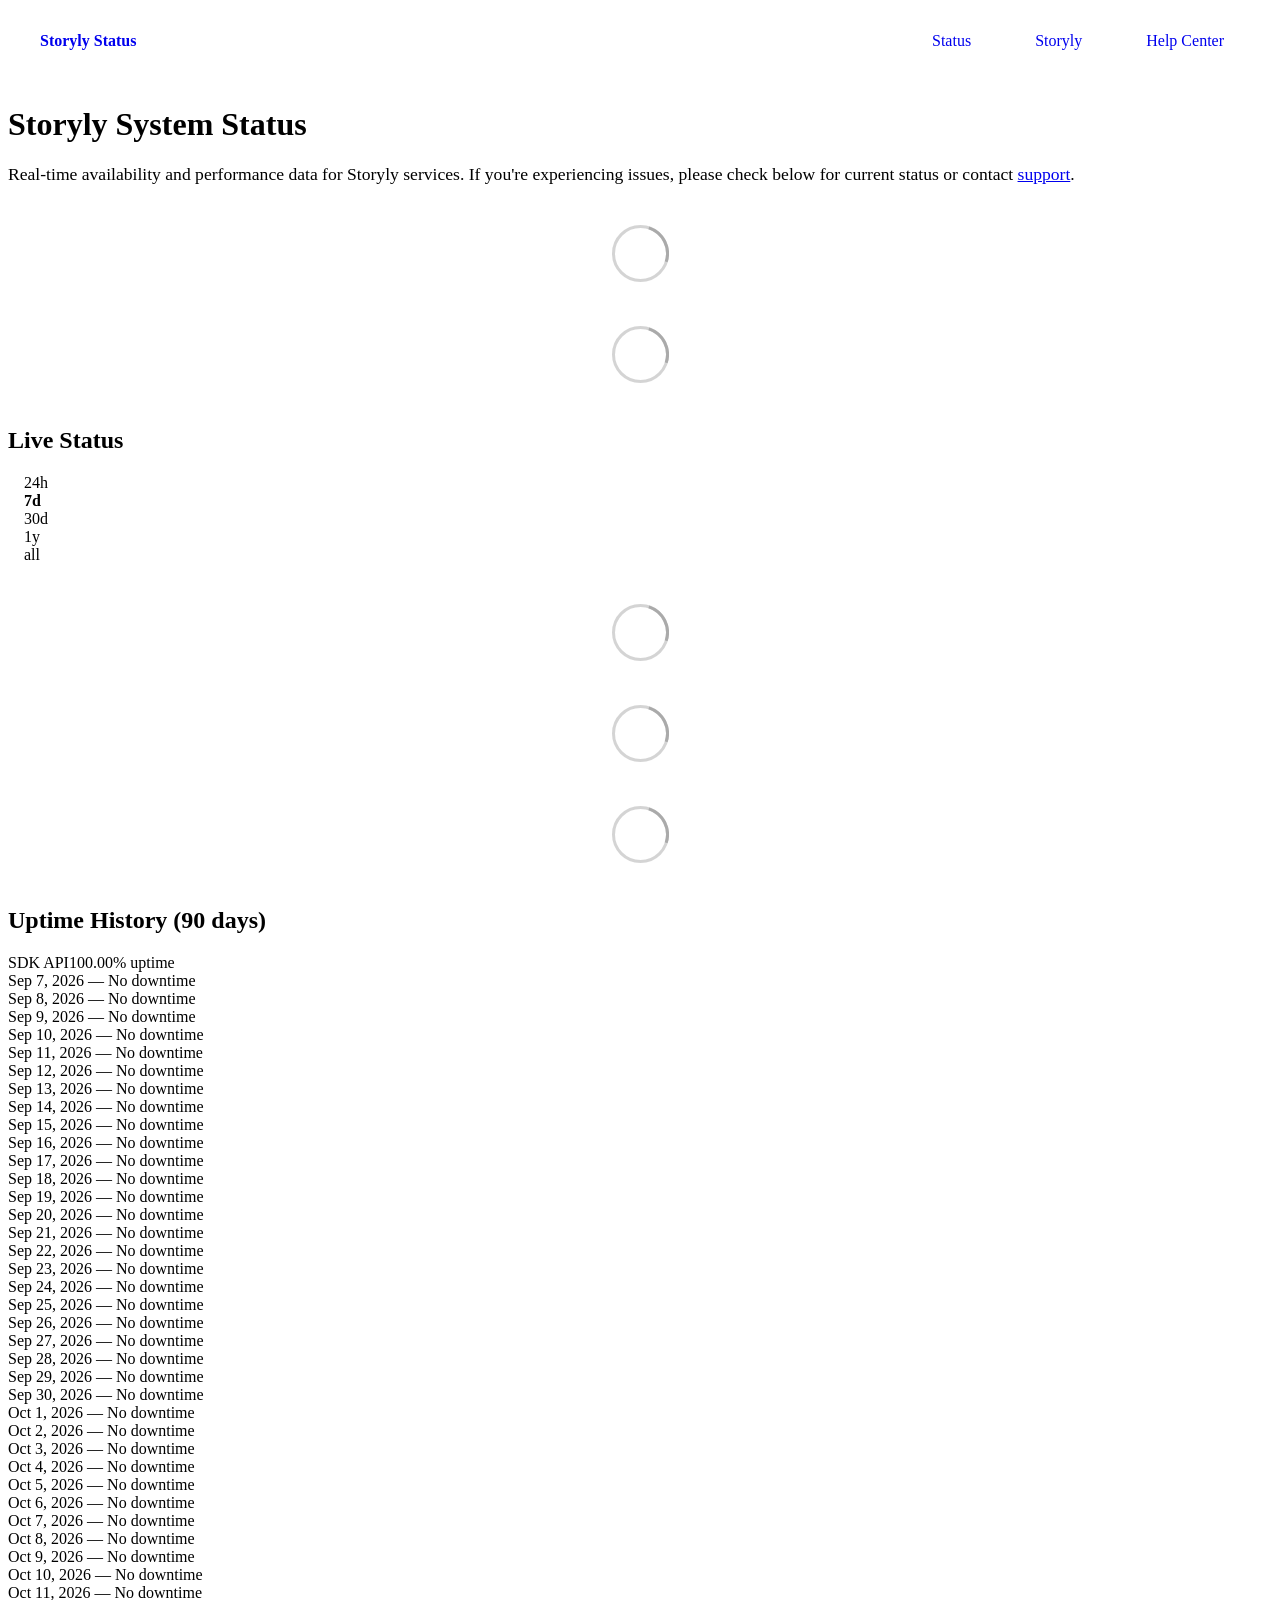
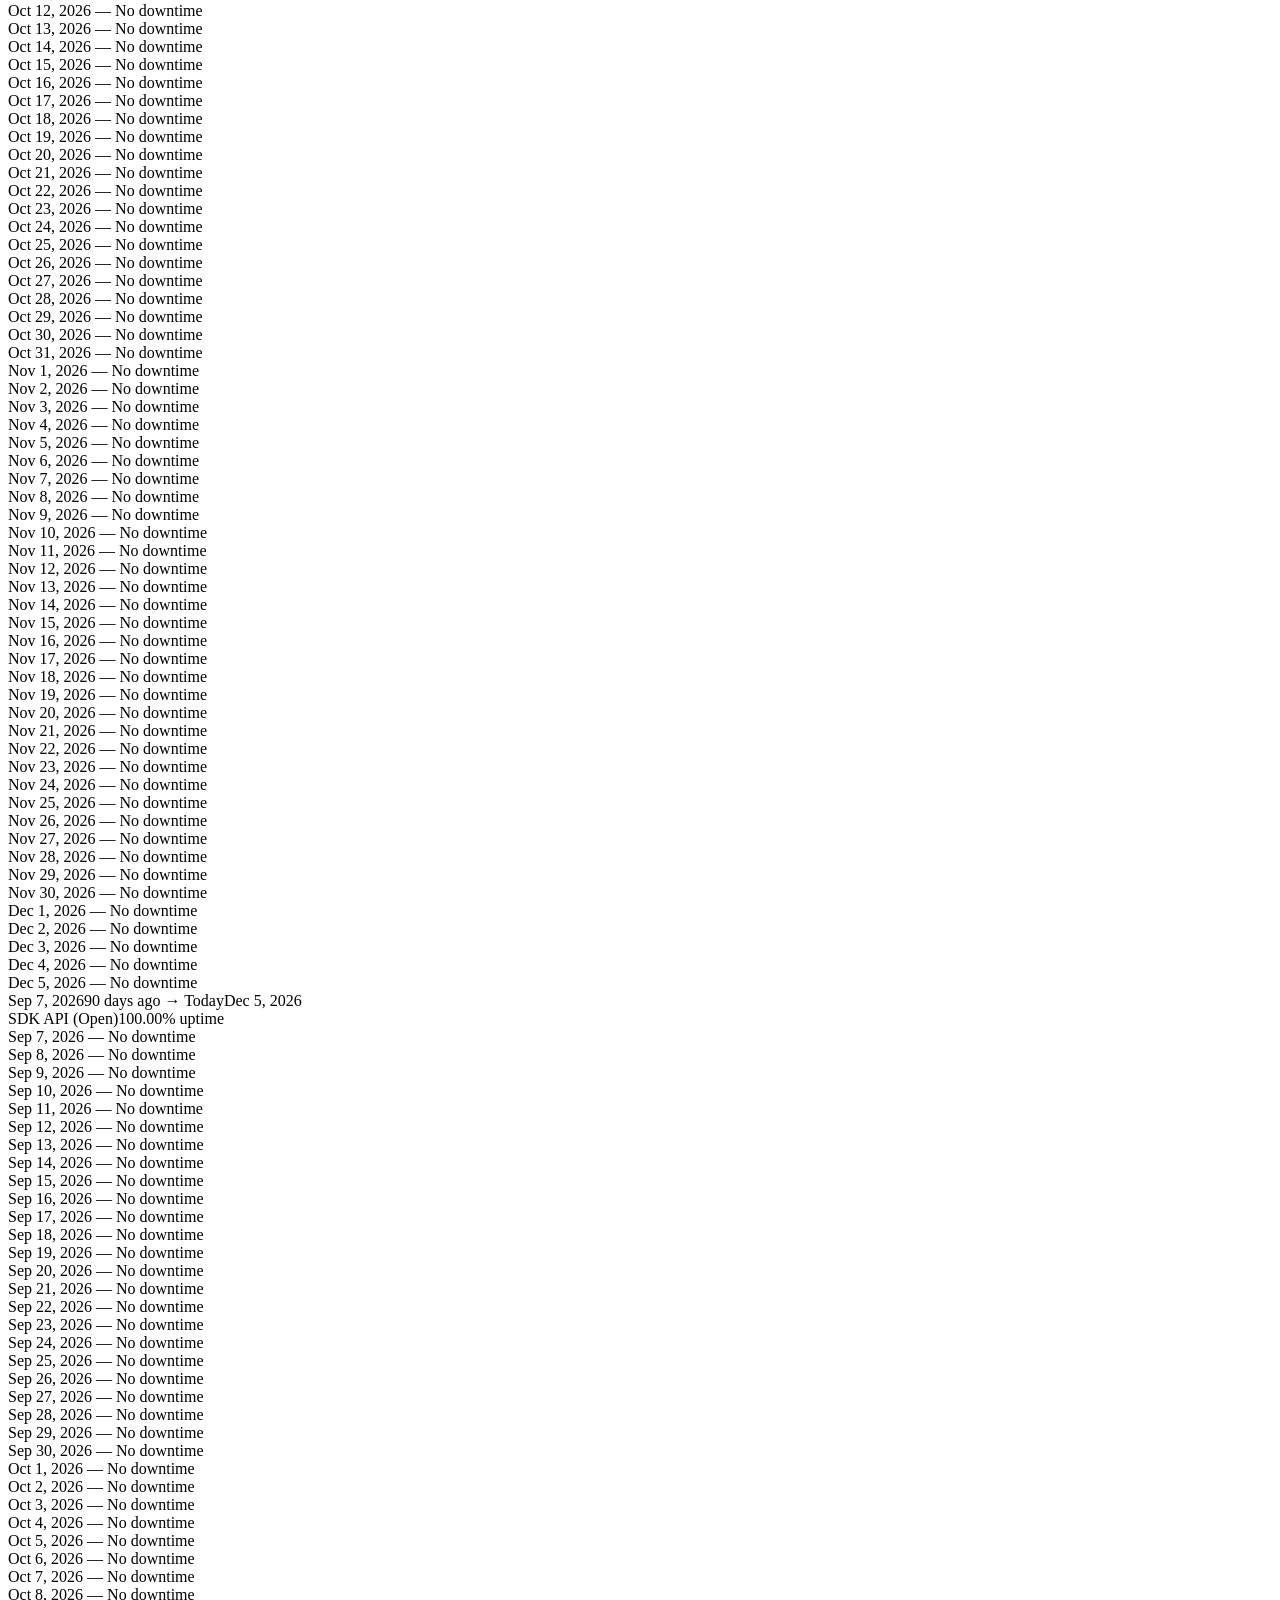
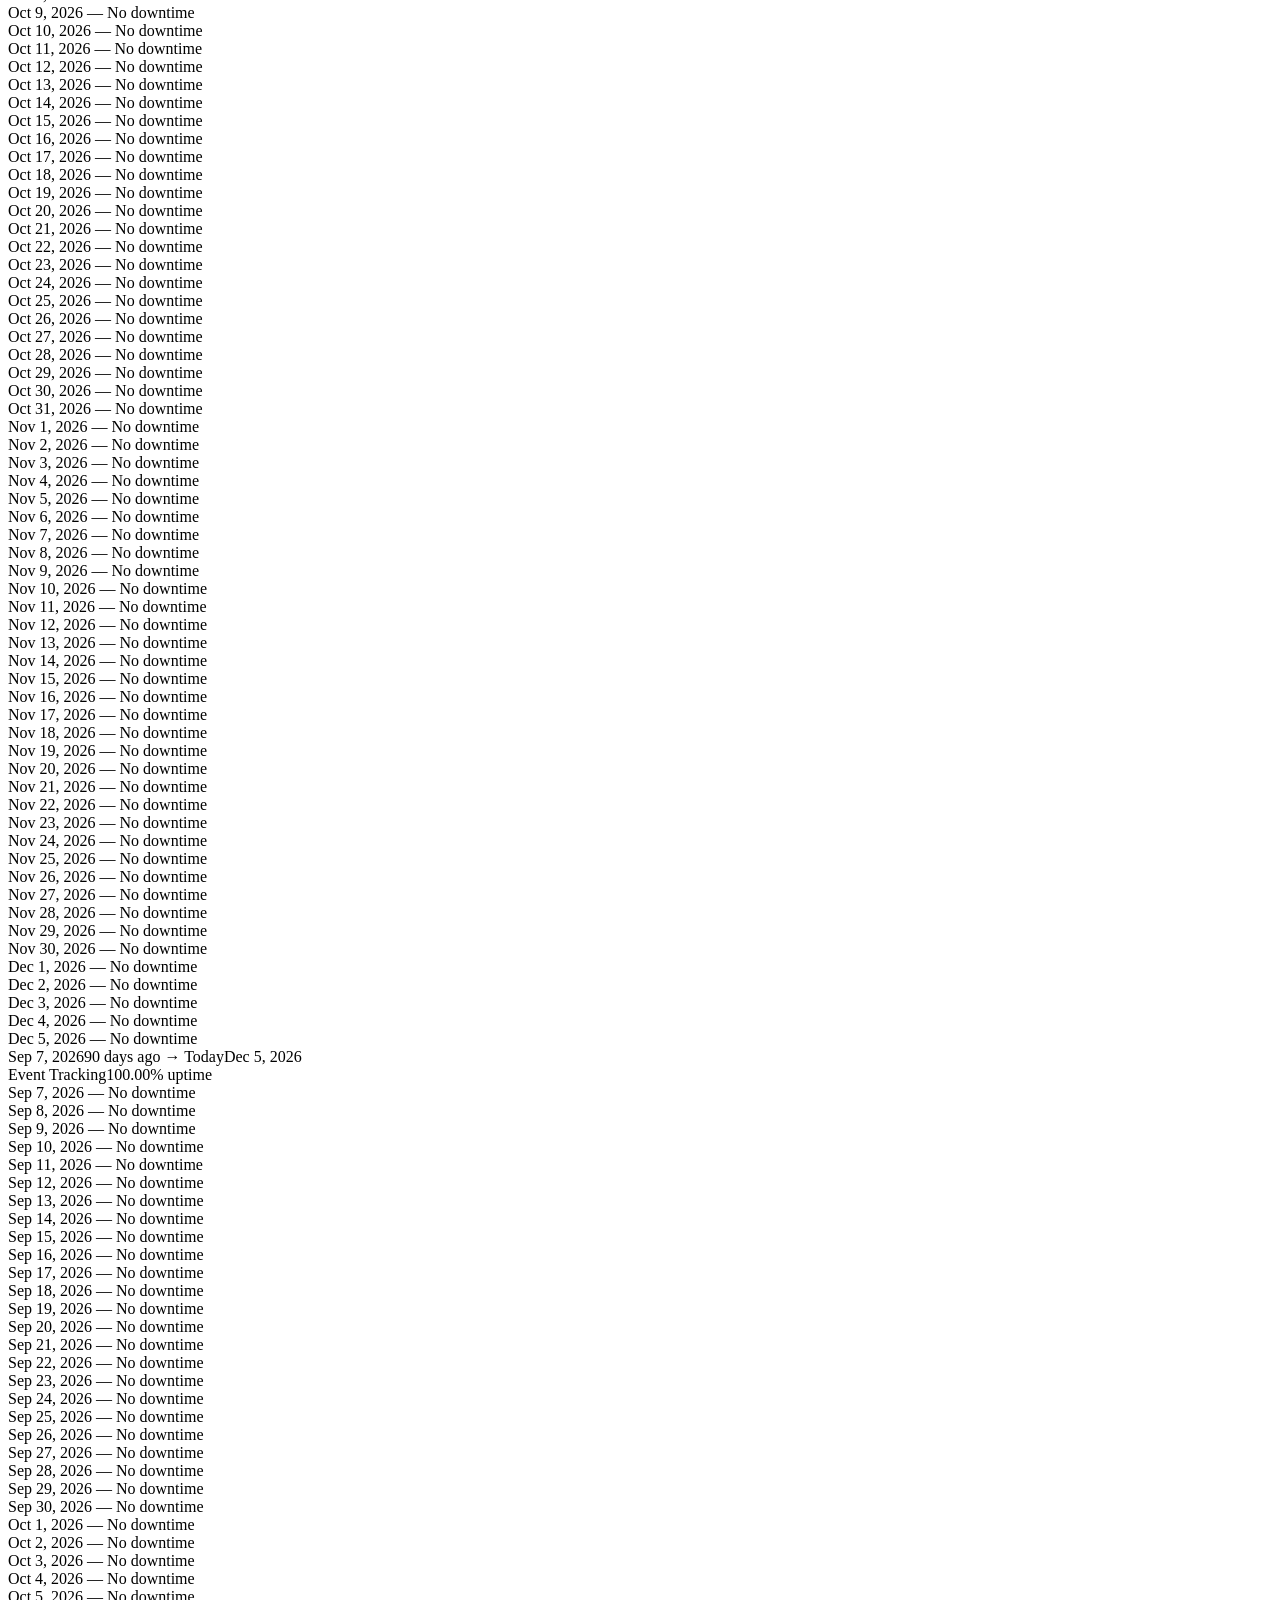
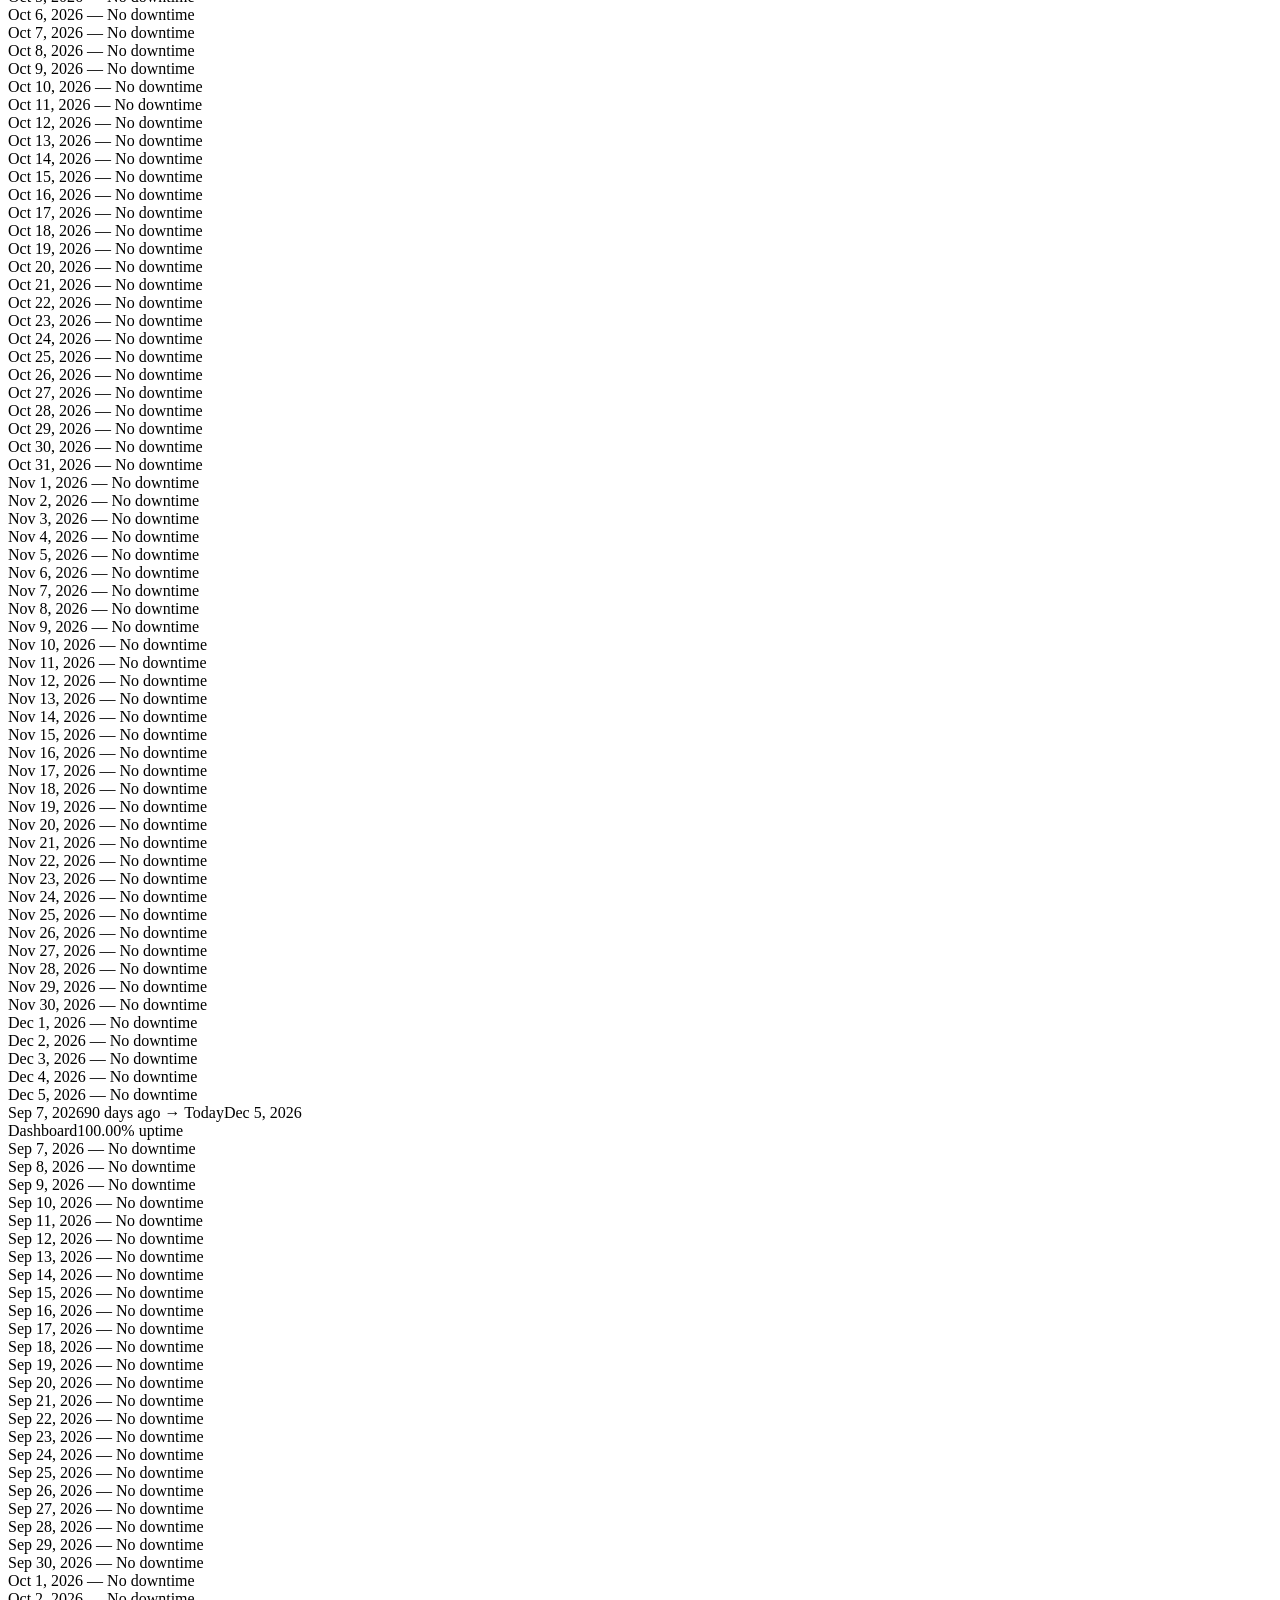
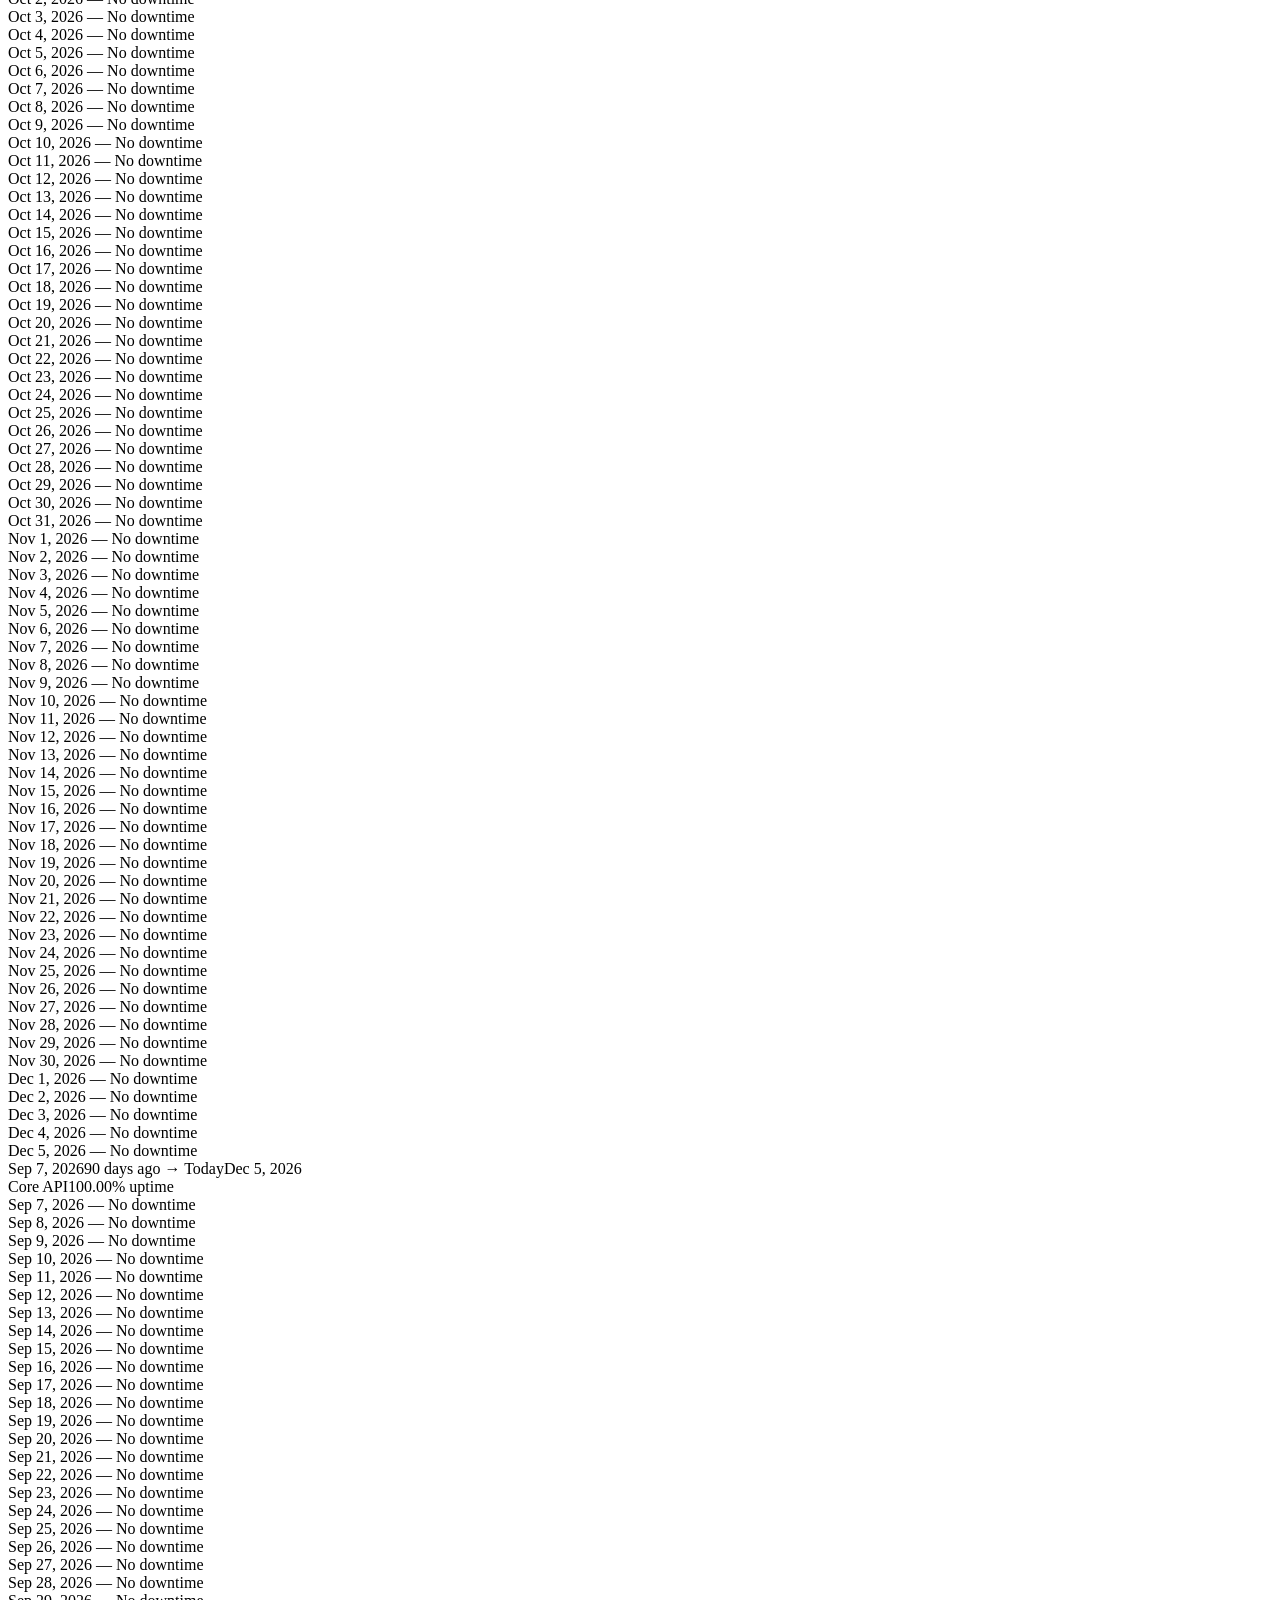
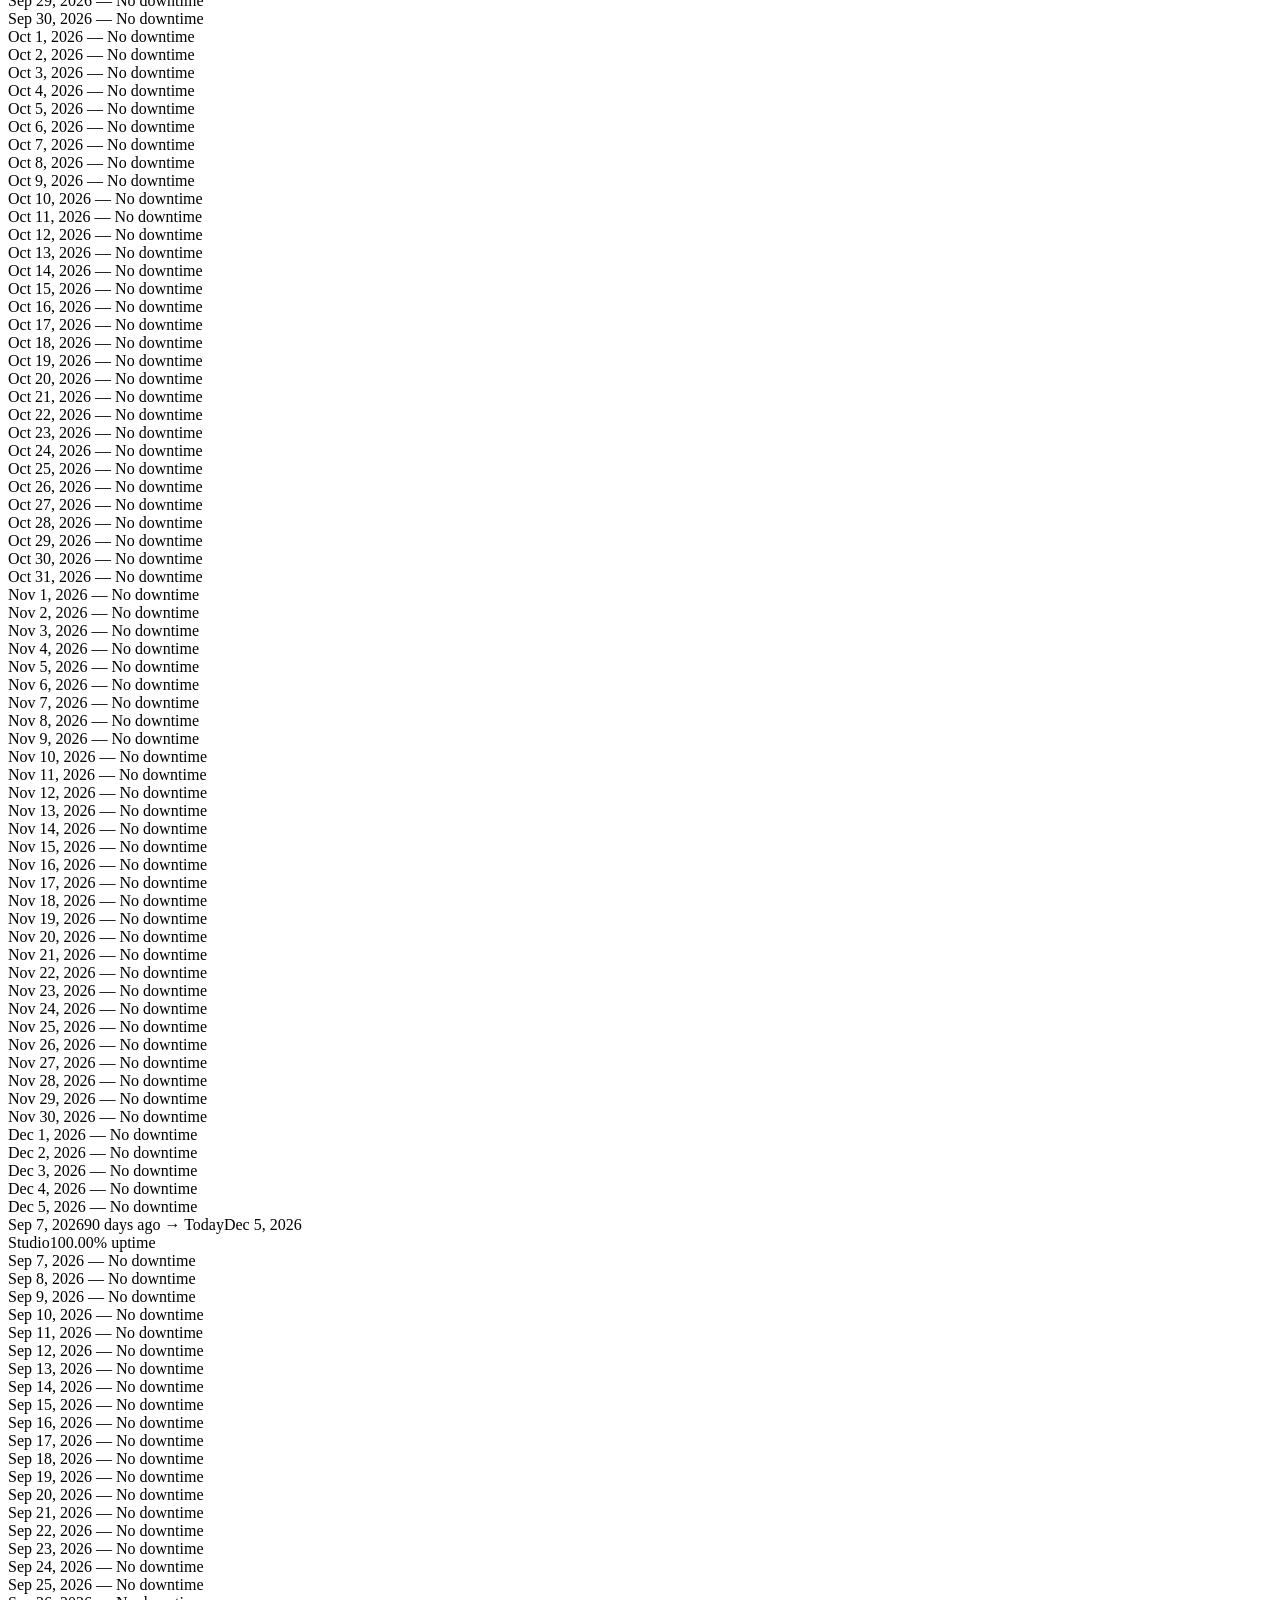
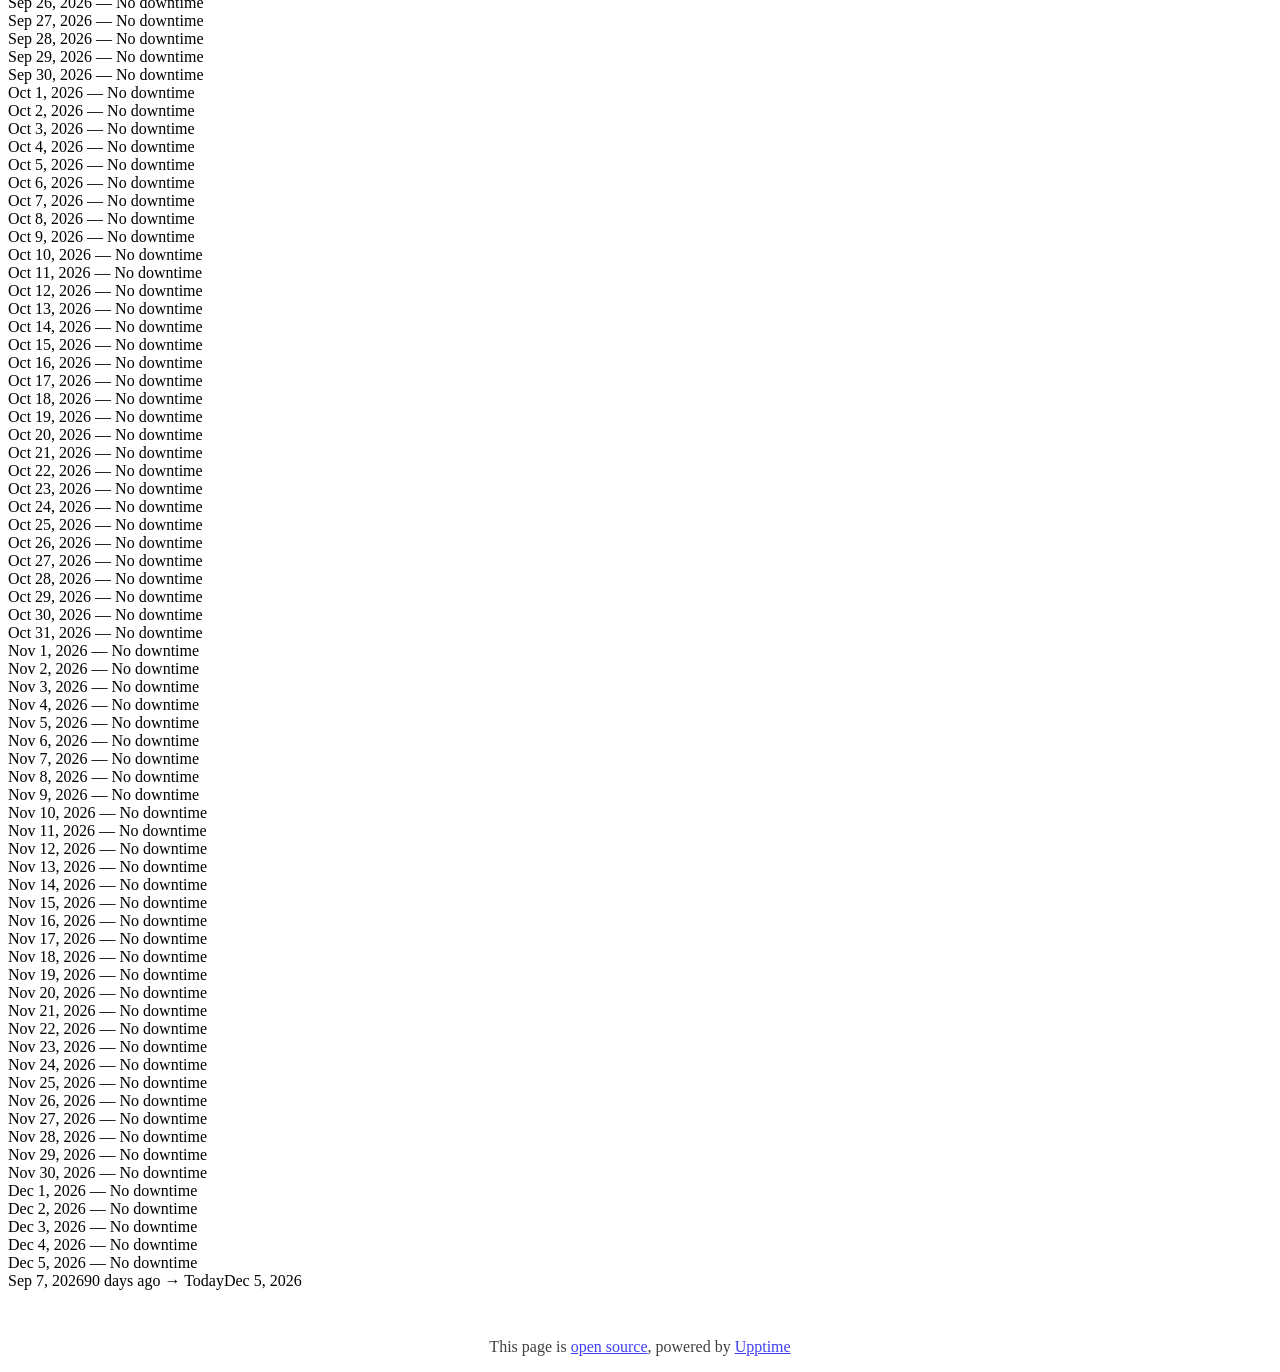
==== commit 6592e13a: "deploy: 15b68ec323476044f1293545ccd1f4a7e5b6699f" ====
--- a/index.html
+++ b/index.html
@@ -1,4 +1,4 @@
-<!DOCTYPE html> <html lang=en> <head> <meta charset=utf-8> <meta content="width=device-width,initial-scale=1" name=viewport> <meta content=#333333 name=theme-color> <base href=/ > <link href=manifest.json rel=manifest crossorigin=use-credentials> <script>__SAPPER__={baseUrl:"",preloaded:[void 0,{}]};if('serviceWorker' in navigator)navigator.serviceWorker.register('/service-worker.js');(function(){try{eval("async function x(){}");var main="/client/client.ec1e57ec.js"}catch(e){main="/client/legacy/client.29c2b8b2.js"};var s=document.createElement("script");try{new Function("if(0)import('')")();s.src=main;s.type="module";s.crossOrigin="use-credentials";}catch(e){s.src="/client/shimport@2.0.5.js";s.setAttribute("data-main",main);}document.head.appendChild(s);}());</script> <link href=client/client-31a52aa5.css rel=stylesheet><link href=client/createOctokit-a85f76c7.css rel=stylesheet><link href=client/index-b0b6455a.css rel=stylesheet> <title>Storyly Status</title><link href=/custom/uptime-history.css rel=stylesheet><link href=https://status.storyly.io/themes/light.css rel=stylesheet><link href=https://status.storyly.io/global.css rel=stylesheet><link href=https://dashboard.storyly.io/favicon.ico rel=icon type=image/svg><link href=https://dashboard.storyly.io/favicon.ico rel=icon type=image/png><script>var s=document.createElement('script');s.src='/custom/uptime-history.js';document.head.appendChild(s);</script> <link href=/client/client.ec1e57ec.js rel=modulepreload as=script crossorigin=use-credentials><link href=/client/client-31a52aa5.css rel=preload as=style><link href=/client/index.5de0e772.js rel=modulepreload as=script crossorigin=use-credentials><link href=/client/createOctokit.03b44b83.js rel=modulepreload as=script crossorigin=use-credentials><link href=/client/inject_styles.803b7e80.js rel=modulepreload as=script crossorigin=use-credentials><link href=/client/createOctokit-a85f76c7.css rel=preload as=style><link href=/client/index-b0b6455a.css rel=preload as=style></head> <body> <div id=sapper> <nav class=svelte-a08hsz><div class="svelte-a08hsz container"><div><a href=https://status.storyly.io class="svelte-a08hsz logo"><img alt="" class=svelte-a08hsz src=https://dashboard.storyly.io/favicon.ico> <div>Storyly Status</div></a></div> <ul class=svelte-a08hsz><li><a href=/ class=svelte-a08hsz target=_self aria-current=page>Status</a> <li><a href=https://storyly.io class=svelte-a08hsz target=_self>Storyly</a> <li><a href=https://help.storyly.io class=svelte-a08hsz target=_self>Help Center</a> </li> </ul></div> </nav> <main class=container> <header class=svelte-ngkazm><h1><strong>Storyly</strong> System Status</h1> <p class="svelte-ngkazm lead">Real-time availability and performance data for Storyly services. If you're experiencing issues, please check below for current status or contact <a href=https://help.storyly.io>support</a>.</header> <section class=svelte-8lnl4f><div class="svelte-68jxue loading"><svg class=svelte-68jxue height=38 stroke=#aaa width=38 xmlns=http://www.w3.org/2000/svg><g fill=none fill-rule=evenodd><g stroke-width=2 transform="translate(1 1)"><circle cx=18 cy=18 r=18 stroke-opacity=.5></circle><path d="M36 18c0-9.94-8.06-18-18-18"><animateTransform attributeName=transform dur=1s from="0 18 18" repeatCount=indefinite to="360 18 18" type=rotate></animateTransform></path></g></g></svg></div> </section> <section class=svelte-8lnl4f><div class="svelte-68jxue loading"><svg class=svelte-68jxue height=38 stroke=#aaa width=38 xmlns=http://www.w3.org/2000/svg><g fill=none fill-rule=evenodd><g stroke-width=2 transform="translate(1 1)"><circle cx=18 cy=18 r=18 stroke-opacity=.5></circle><path d="M36 18c0-9.94-8.06-18-18-18"><animateTransform attributeName=transform dur=1s from="0 18 18" repeatCount=indefinite to="360 18 18" type=rotate></animateTransform></path></g></g></svg></div> </section> <div class="svelte-fqsq6s f changed"><h2>Live Status</h2> <form class="svelte-fqsq6s f r"><div><input class=svelte-fqsq6s id=data_day name=d type=radio value=day><label class=svelte-fqsq6s for=data_day>24h</label></div> <div><input class=svelte-fqsq6s id=data_week name=d type=radio value=week checked><label class=svelte-fqsq6s for=data_week>7d</label></div> <div><input class=svelte-fqsq6s id=data_month name=d type=radio value=month><label class=svelte-fqsq6s for=data_month>30d</label></div> <div><input class=svelte-fqsq6s id=data_year name=d type=radio value=year><label class=svelte-fqsq6s for=data_year>1y</label></div> <div><input class=svelte-fqsq6s id=data_all name=d type=radio value=all><label class=svelte-fqsq6s for=data_all>all</label></div></form></div> <section class="svelte-fqsq6s live-status"><div class="svelte-68jxue loading"><svg class=svelte-68jxue height=38 stroke=#aaa width=38 xmlns=http://www.w3.org/2000/svg><g fill=none fill-rule=evenodd><g stroke-width=2 transform="translate(1 1)"><circle cx=18 cy=18 r=18 stroke-opacity=.5></circle><path d="M36 18c0-9.94-8.06-18-18-18"><animateTransform attributeName=transform dur=1s from="0 18 18" repeatCount=indefinite to="360 18 18" type=rotate></animateTransform></path></g></g></svg></div> </section> <section><div class="svelte-68jxue loading"><svg class=svelte-68jxue height=38 stroke=#aaa width=38 xmlns=http://www.w3.org/2000/svg><g fill=none fill-rule=evenodd><g stroke-width=2 transform="translate(1 1)"><circle cx=18 cy=18 r=18 stroke-opacity=.5></circle><path d="M36 18c0-9.94-8.06-18-18-18"><animateTransform attributeName=transform dur=1s from="0 18 18" repeatCount=indefinite to="360 18 18" type=rotate></animateTransform></path></g></g></svg></div> </section> <section><div class="svelte-68jxue loading"><svg class=svelte-68jxue height=38 stroke=#aaa width=38 xmlns=http://www.w3.org/2000/svg><g fill=none fill-rule=evenodd><g stroke-width=2 transform="translate(1 1)"><circle cx=18 cy=18 r=18 stroke-opacity=.5></circle><path d="M36 18c0-9.94-8.06-18-18-18"><animateTransform attributeName=transform dur=1s from="0 18 18" repeatCount=indefinite to="360 18 18" type=rotate></animateTransform></path></g></g></svg></div></section></main> <footer class=svelte-jbr799><p>This page is <a href=https://github.com/netvent/storyly-status>open source</a>, powered by <a href=https://upptime.js.org>Upptime</a></p> </footer></div> <script> try {
+<!DOCTYPE html> <html lang=en> <head> <meta charset=utf-8> <meta content="width=device-width,initial-scale=1" name=viewport> <meta content=#333333 name=theme-color> <base href=/ > <link href=manifest.json rel=manifest crossorigin=use-credentials> <script>__SAPPER__={baseUrl:"",preloaded:[void 0,{}]};if('serviceWorker' in navigator)navigator.serviceWorker.register('/service-worker.js');(function(){try{eval("async function x(){}");var main="/client/client.11186a2f.js"}catch(e){main="/client/legacy/client.34ab7044.js"};var s=document.createElement("script");try{new Function("if(0)import('')")();s.src=main;s.type="module";s.crossOrigin="use-credentials";}catch(e){s.src="/client/shimport@2.0.5.js";s.setAttribute("data-main",main);}document.head.appendChild(s);}());</script> <link href=client/client-31a52aa5.css rel=stylesheet><link href=client/createOctokit-a85f76c7.css rel=stylesheet><link href=client/index-b0b6455a.css rel=stylesheet> <title>Storyly Status</title><link href=/custom/uptime-history.css rel=stylesheet><script src=/custom/uptime-history.js></script><link href=https://status.storyly.io/themes/light.css rel=stylesheet><link href=https://status.storyly.io/global.css rel=stylesheet><link href=https://dashboard.storyly.io/favicon.ico rel=icon type=image/svg><link href=https://dashboard.storyly.io/favicon.ico rel=icon type=image/png> <link href=/client/client.11186a2f.js rel=modulepreload as=script crossorigin=use-credentials><link href=/client/client-31a52aa5.css rel=preload as=style><link href=/client/index.7a3953bd.js rel=modulepreload as=script crossorigin=use-credentials><link href=/client/createOctokit.d566363b.js rel=modulepreload as=script crossorigin=use-credentials><link href=/client/inject_styles.803b7e80.js rel=modulepreload as=script crossorigin=use-credentials><link href=/client/createOctokit-a85f76c7.css rel=preload as=style><link href=/client/index-b0b6455a.css rel=preload as=style></head> <body> <div id=sapper> <nav class=svelte-a08hsz><div class="svelte-a08hsz container"><div><a href=https://status.storyly.io class="svelte-a08hsz logo"><img alt="" class=svelte-a08hsz src=https://dashboard.storyly.io/favicon.ico> <div>Storyly Status</div></a></div> <ul class=svelte-a08hsz><li><a href=/ class=svelte-a08hsz target=_self aria-current=page>Status</a> <li><a href=https://storyly.io class=svelte-a08hsz target=_self>Storyly</a> <li><a href=https://help.storyly.io class=svelte-a08hsz target=_self>Help Center</a> </li> </ul></div> </nav> <main class=container> <header class=svelte-ngkazm><h1><strong>Storyly</strong> System Status</h1> <p class="svelte-ngkazm lead">Real-time availability and performance data for Storyly services. If you're experiencing issues, please check below for current status or contact <a href=https://help.storyly.io>support</a>.</header> <section class=svelte-8lnl4f><div class="svelte-68jxue loading"><svg class=svelte-68jxue height=38 stroke=#aaa width=38 xmlns=http://www.w3.org/2000/svg><g fill=none fill-rule=evenodd><g stroke-width=2 transform="translate(1 1)"><circle cx=18 cy=18 r=18 stroke-opacity=.5></circle><path d="M36 18c0-9.94-8.06-18-18-18"><animateTransform attributeName=transform dur=1s from="0 18 18" repeatCount=indefinite to="360 18 18" type=rotate></animateTransform></path></g></g></svg></div> </section> <section class=svelte-8lnl4f><div class="svelte-68jxue loading"><svg class=svelte-68jxue height=38 stroke=#aaa width=38 xmlns=http://www.w3.org/2000/svg><g fill=none fill-rule=evenodd><g stroke-width=2 transform="translate(1 1)"><circle cx=18 cy=18 r=18 stroke-opacity=.5></circle><path d="M36 18c0-9.94-8.06-18-18-18"><animateTransform attributeName=transform dur=1s from="0 18 18" repeatCount=indefinite to="360 18 18" type=rotate></animateTransform></path></g></g></svg></div> </section> <div class="svelte-fqsq6s f changed"><h2>Live Status</h2> <form class="svelte-fqsq6s f r"><div><input class=svelte-fqsq6s id=data_day name=d type=radio value=day><label class=svelte-fqsq6s for=data_day>24h</label></div> <div><input class=svelte-fqsq6s id=data_week name=d type=radio value=week checked><label class=svelte-fqsq6s for=data_week>7d</label></div> <div><input class=svelte-fqsq6s id=data_month name=d type=radio value=month><label class=svelte-fqsq6s for=data_month>30d</label></div> <div><input class=svelte-fqsq6s id=data_year name=d type=radio value=year><label class=svelte-fqsq6s for=data_year>1y</label></div> <div><input class=svelte-fqsq6s id=data_all name=d type=radio value=all><label class=svelte-fqsq6s for=data_all>all</label></div></form></div> <section class="svelte-fqsq6s live-status"><div class="svelte-68jxue loading"><svg class=svelte-68jxue height=38 stroke=#aaa width=38 xmlns=http://www.w3.org/2000/svg><g fill=none fill-rule=evenodd><g stroke-width=2 transform="translate(1 1)"><circle cx=18 cy=18 r=18 stroke-opacity=.5></circle><path d="M36 18c0-9.94-8.06-18-18-18"><animateTransform attributeName=transform dur=1s from="0 18 18" repeatCount=indefinite to="360 18 18" type=rotate></animateTransform></path></g></g></svg></div> </section> <section><div class="svelte-68jxue loading"><svg class=svelte-68jxue height=38 stroke=#aaa width=38 xmlns=http://www.w3.org/2000/svg><g fill=none fill-rule=evenodd><g stroke-width=2 transform="translate(1 1)"><circle cx=18 cy=18 r=18 stroke-opacity=.5></circle><path d="M36 18c0-9.94-8.06-18-18-18"><animateTransform attributeName=transform dur=1s from="0 18 18" repeatCount=indefinite to="360 18 18" type=rotate></animateTransform></path></g></g></svg></div> </section> <section><div class="svelte-68jxue loading"><svg class=svelte-68jxue height=38 stroke=#aaa width=38 xmlns=http://www.w3.org/2000/svg><g fill=none fill-rule=evenodd><g stroke-width=2 transform="translate(1 1)"><circle cx=18 cy=18 r=18 stroke-opacity=.5></circle><path d="M36 18c0-9.94-8.06-18-18-18"><animateTransform attributeName=transform dur=1s from="0 18 18" repeatCount=indefinite to="360 18 18" type=rotate></animateTransform></path></g></g></svg></div></section></main> <footer class=svelte-jbr799><p>This page is <a href=https://github.com/netvent/storyly-status>open source</a>, powered by <a href=https://upptime.js.org>Upptime</a></p> </footer></div> <script> try {
         if (typeof window !== "undefined" && window.navigator && navigator.serviceWorker) {
           navigator.serviceWorker.getRegistrations().then(function (registrations) {
             for (let registration of registrations) {
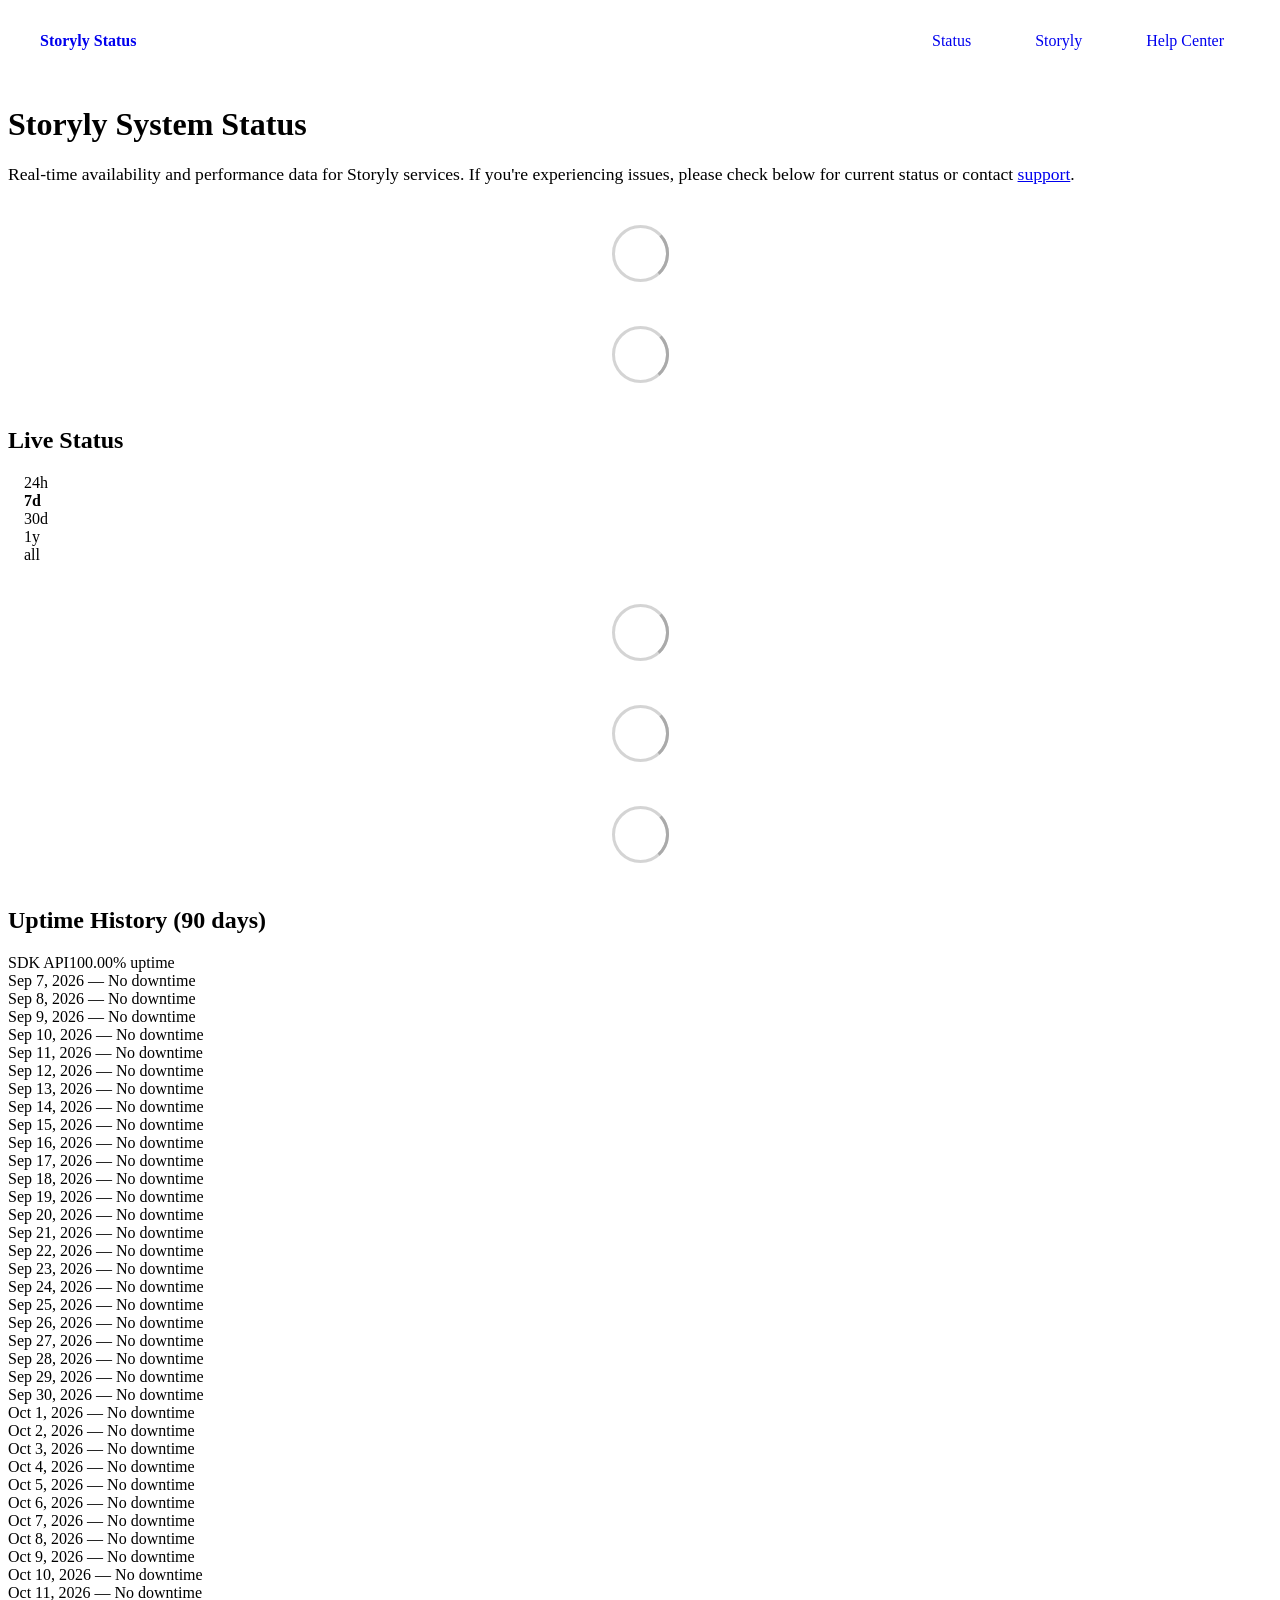
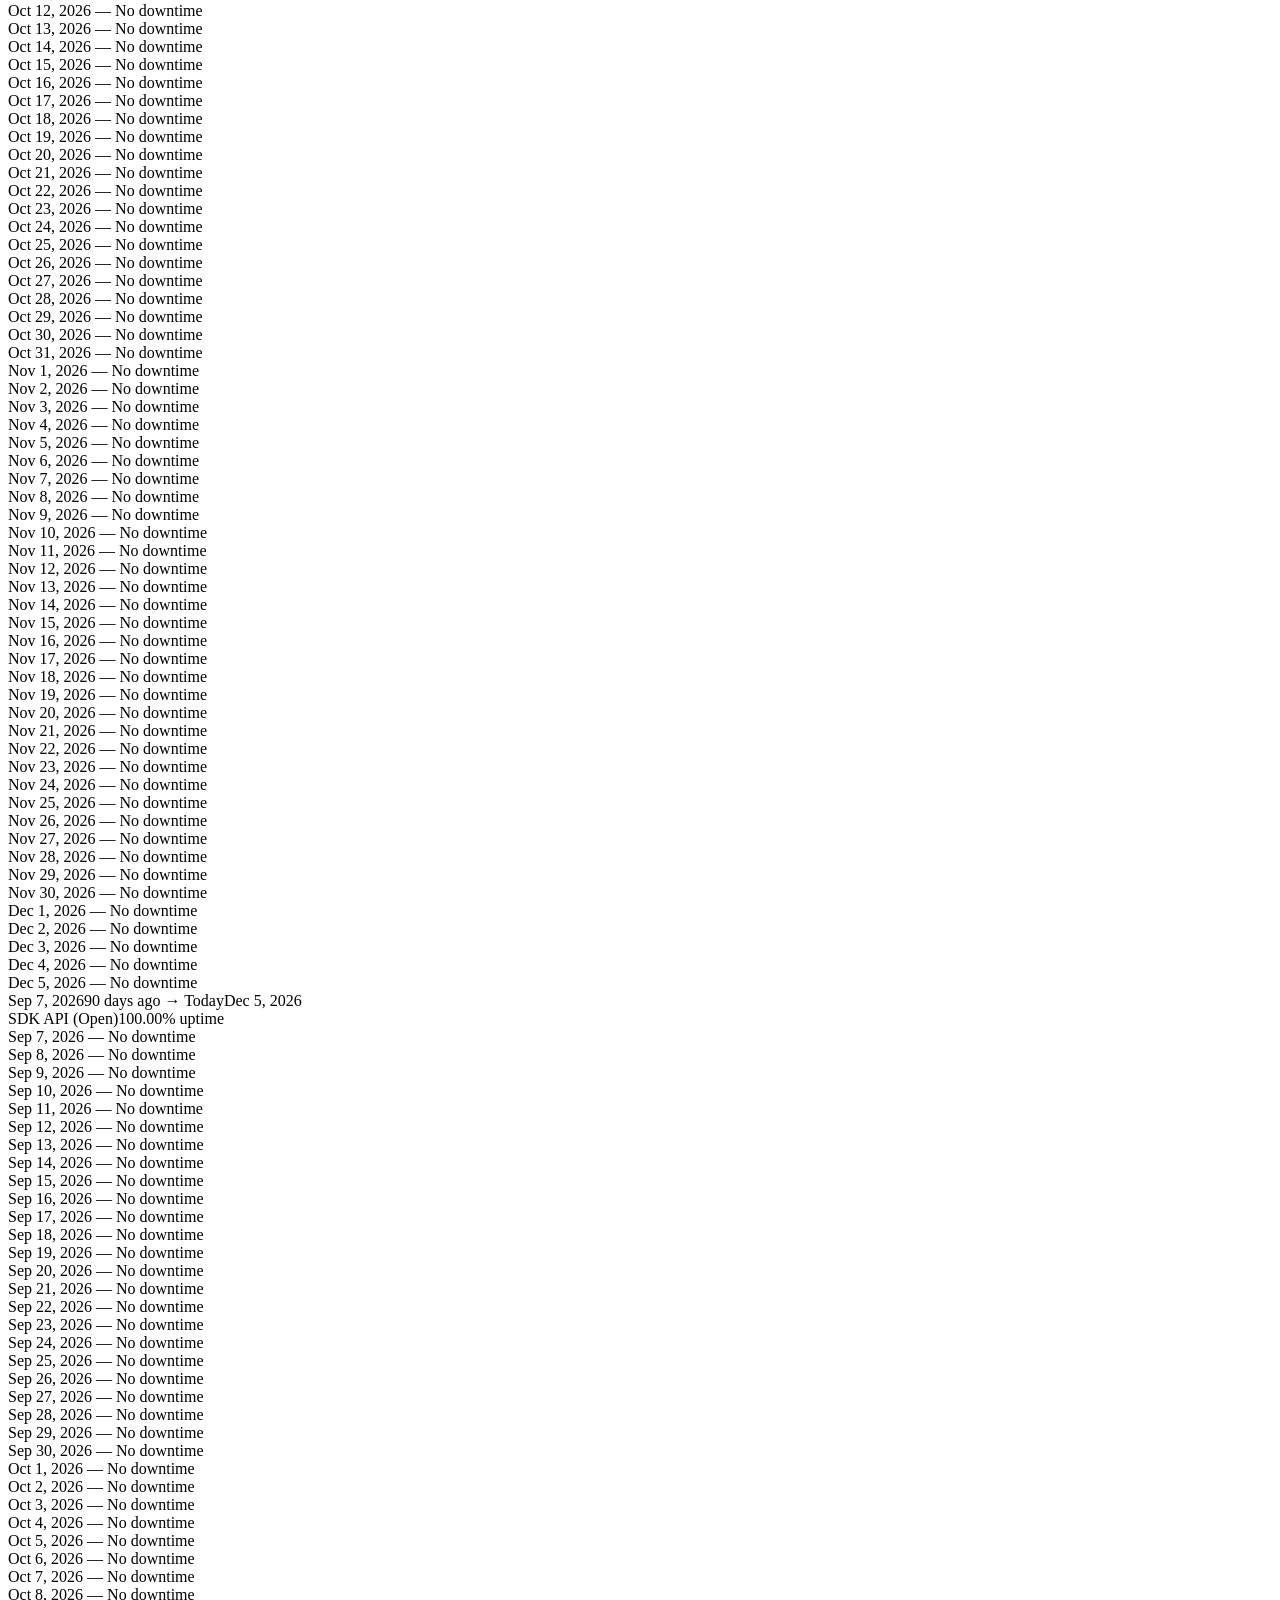
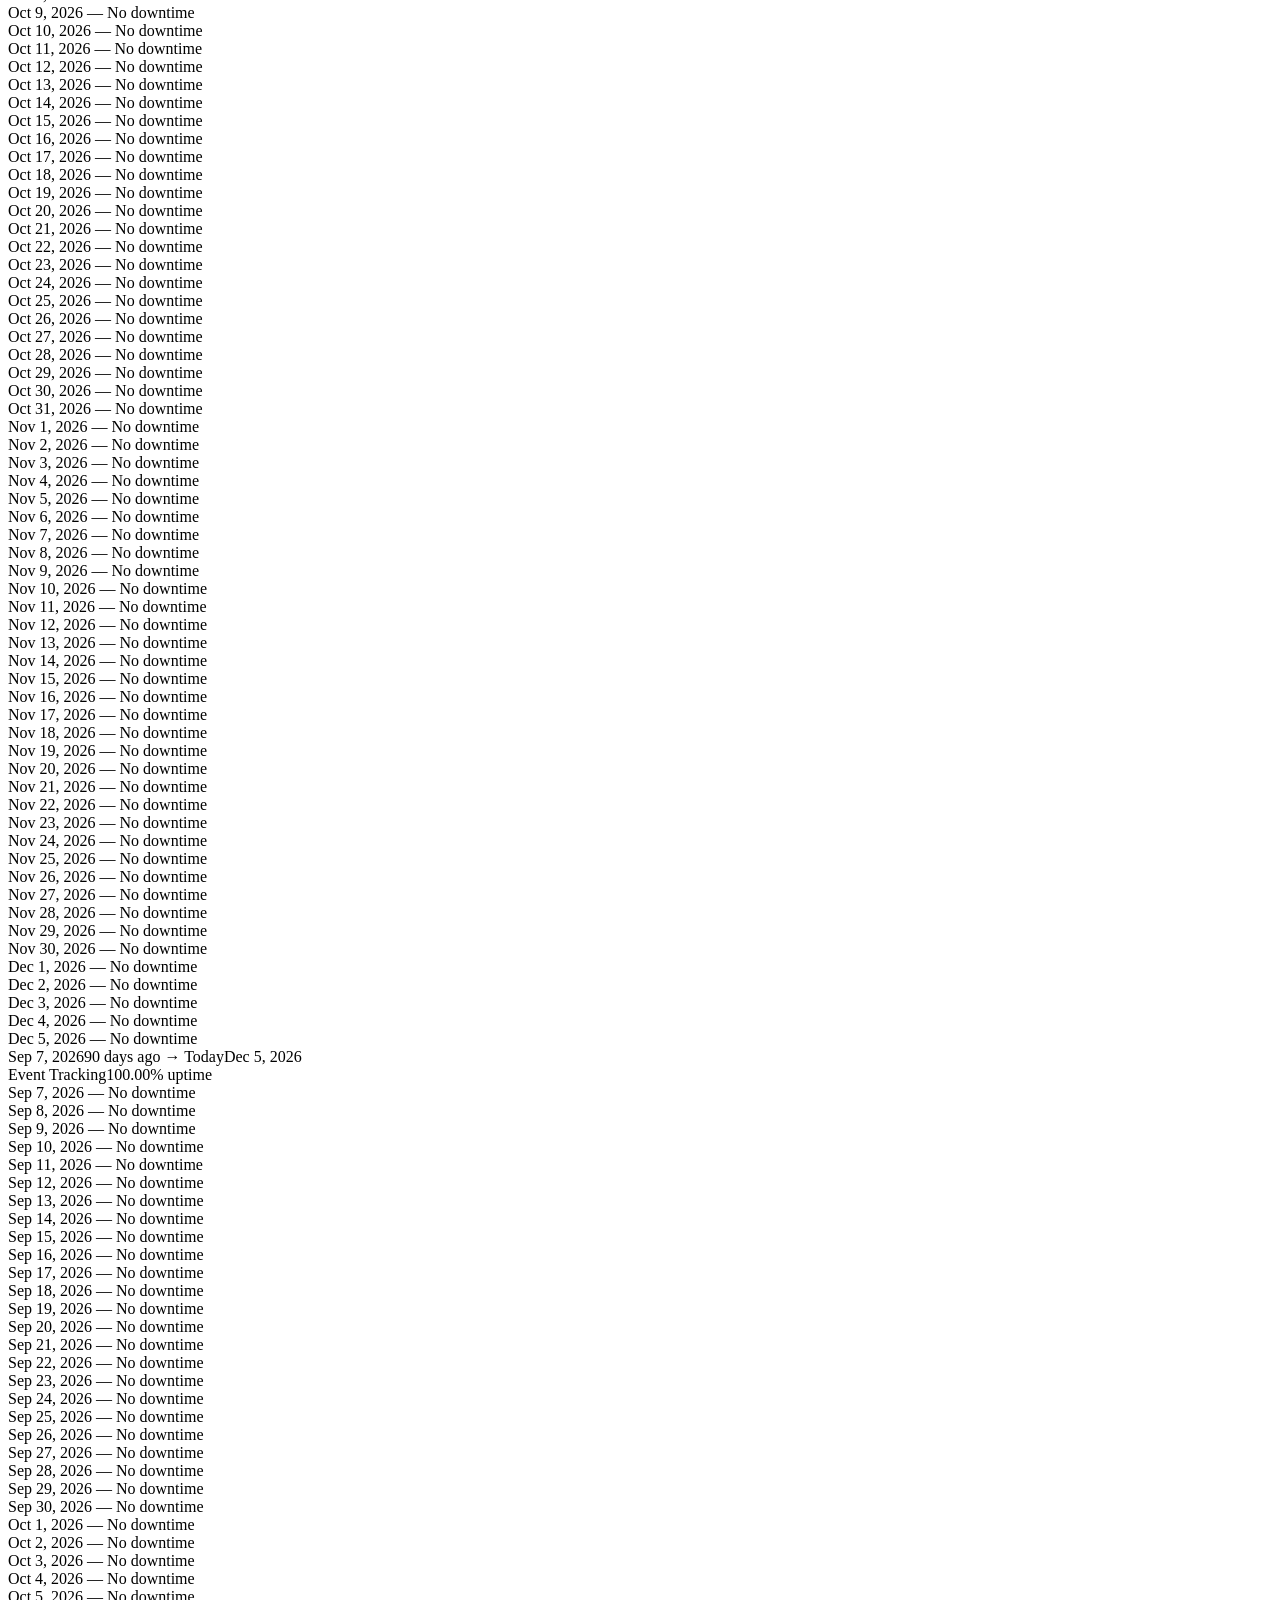
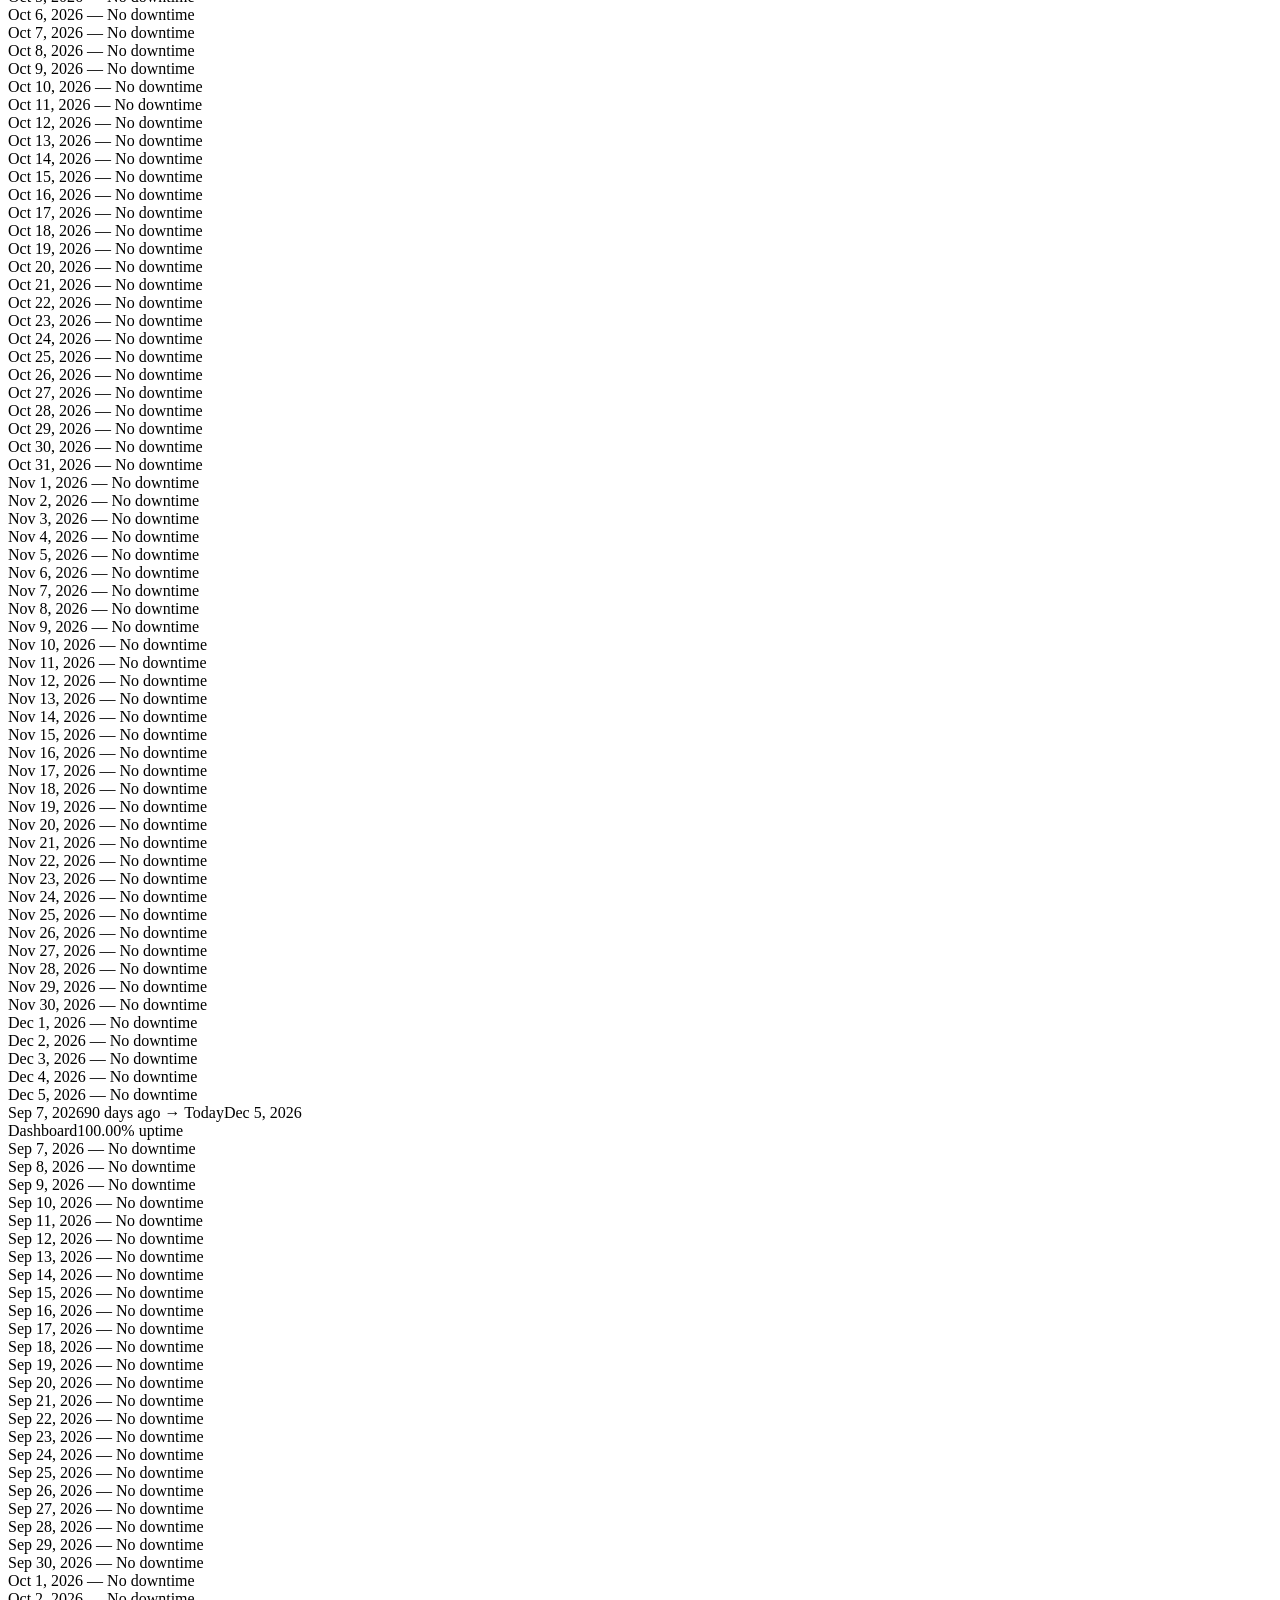
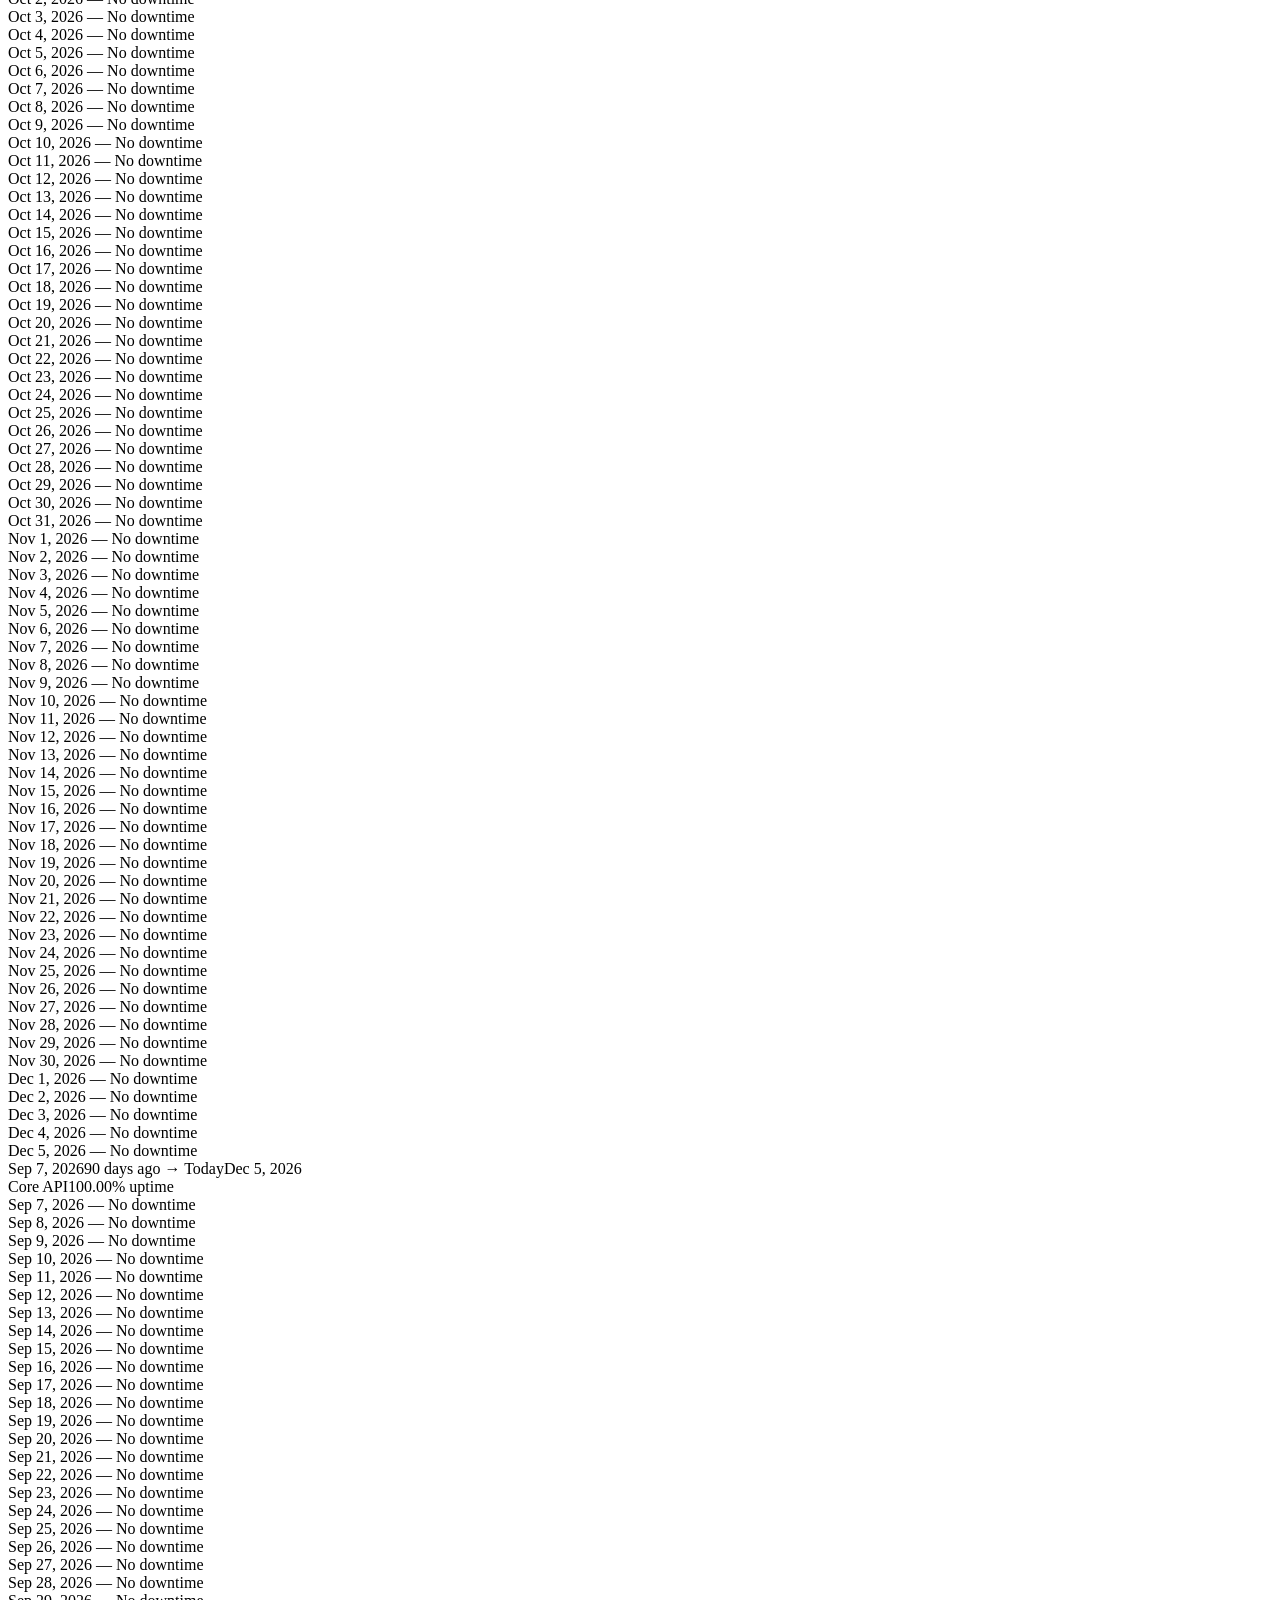
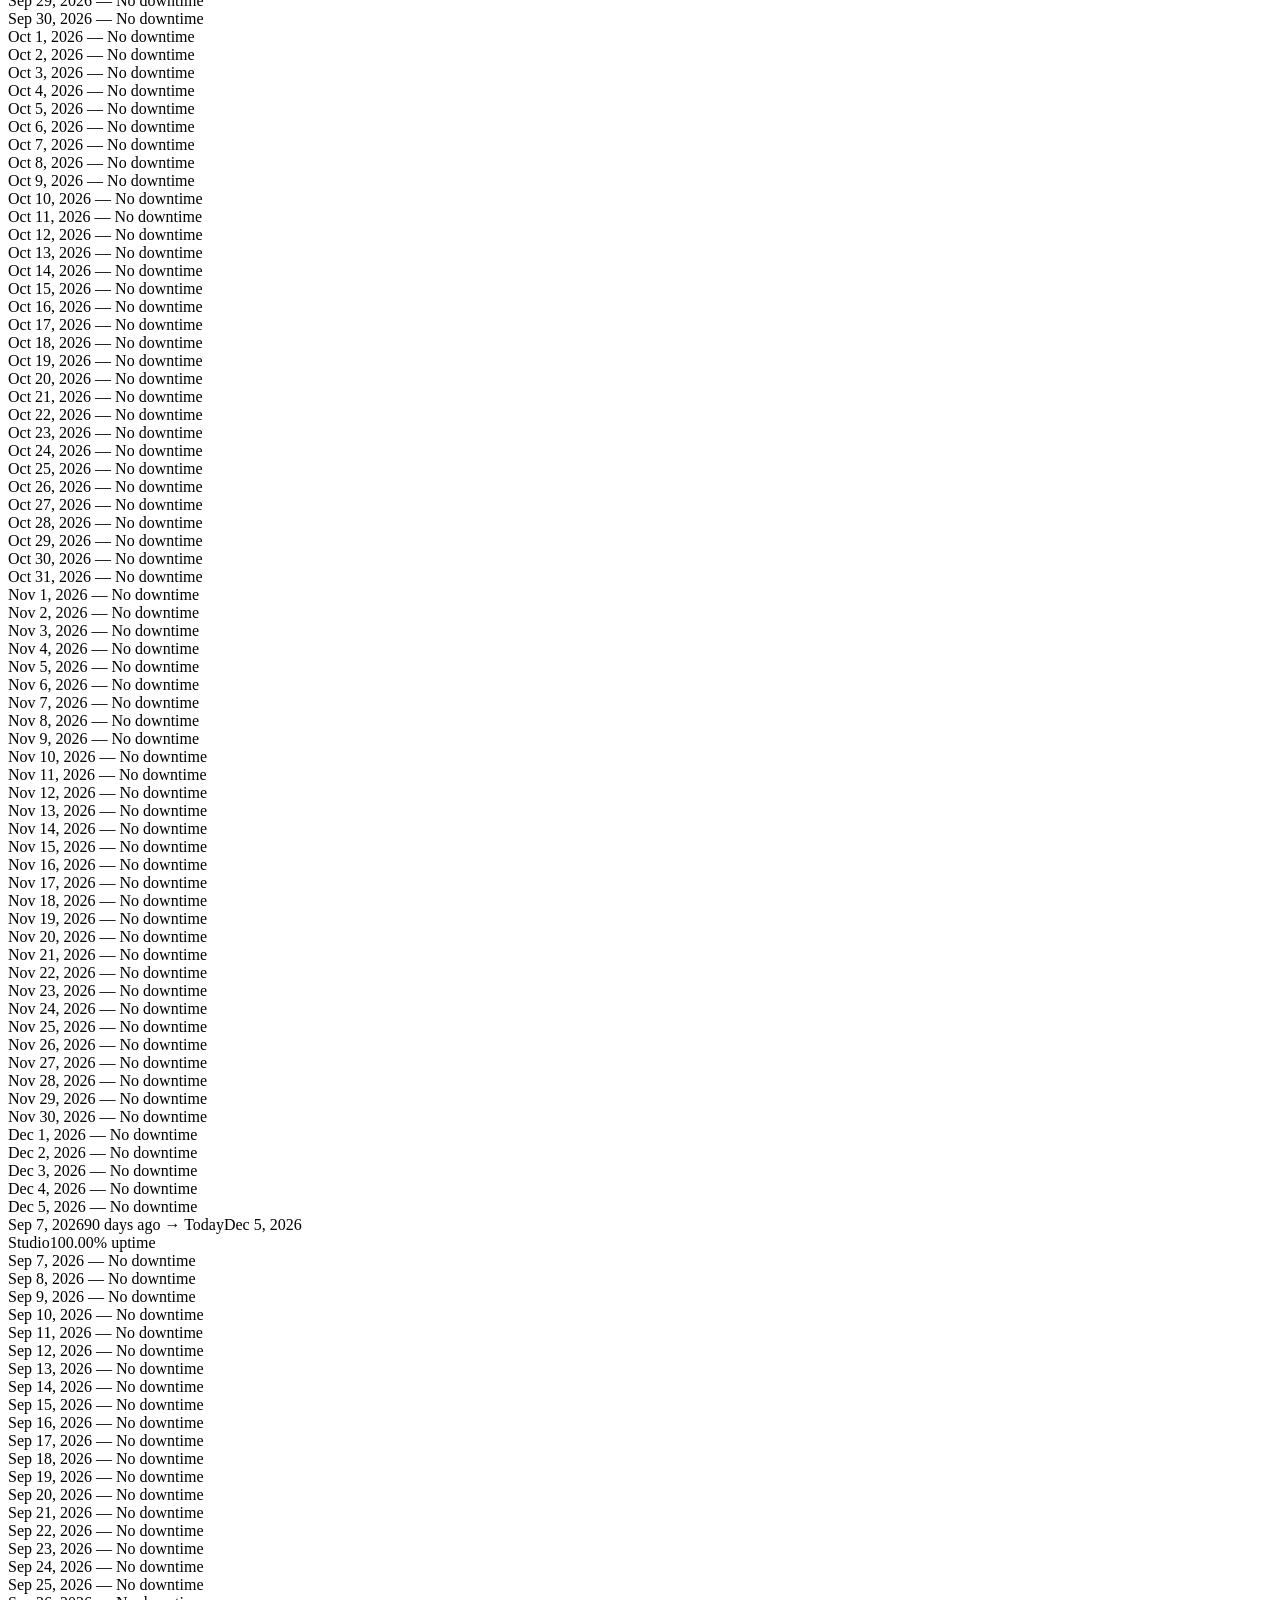
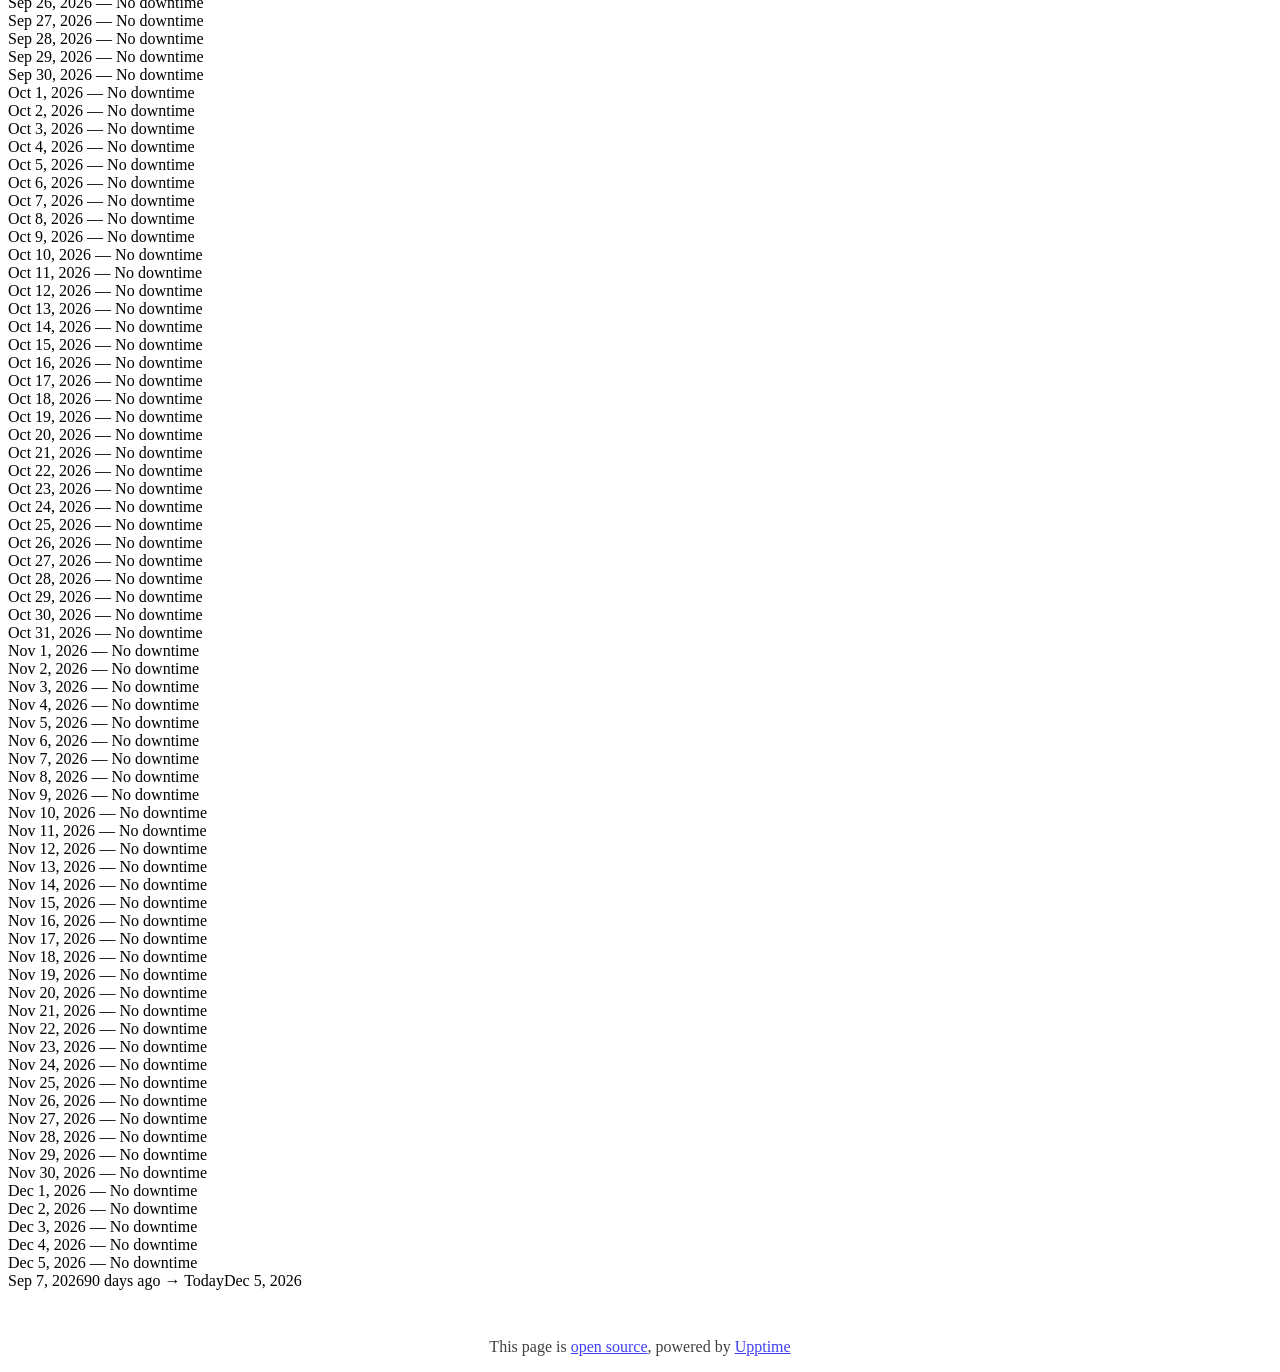
==== commit 22518f19: "deploy: 0bd315bb4c21ff6fc03505f9138ea1eb8e23e9ce" ====
--- a/index.html
+++ b/index.html
@@ -1,4 +1,4 @@
-<!DOCTYPE html> <html lang=en> <head> <meta charset=utf-8> <meta content="width=device-width,initial-scale=1" name=viewport> <meta content=#333333 name=theme-color> <base href=/ > <link href=manifest.json rel=manifest crossorigin=use-credentials> <script>__SAPPER__={baseUrl:"",preloaded:[void 0,{}]};if('serviceWorker' in navigator)navigator.serviceWorker.register('/service-worker.js');(function(){try{eval("async function x(){}");var main="/client/client.11186a2f.js"}catch(e){main="/client/legacy/client.34ab7044.js"};var s=document.createElement("script");try{new Function("if(0)import('')")();s.src=main;s.type="module";s.crossOrigin="use-credentials";}catch(e){s.src="/client/shimport@2.0.5.js";s.setAttribute("data-main",main);}document.head.appendChild(s);}());</script> <link href=client/client-31a52aa5.css rel=stylesheet><link href=client/createOctokit-a85f76c7.css rel=stylesheet><link href=client/index-b0b6455a.css rel=stylesheet> <title>Storyly Status</title><link href=/custom/uptime-history.css rel=stylesheet><script src=/custom/uptime-history.js></script><link href=https://status.storyly.io/themes/light.css rel=stylesheet><link href=https://status.storyly.io/global.css rel=stylesheet><link href=https://dashboard.storyly.io/favicon.ico rel=icon type=image/svg><link href=https://dashboard.storyly.io/favicon.ico rel=icon type=image/png> <link href=/client/client.11186a2f.js rel=modulepreload as=script crossorigin=use-credentials><link href=/client/client-31a52aa5.css rel=preload as=style><link href=/client/index.7a3953bd.js rel=modulepreload as=script crossorigin=use-credentials><link href=/client/createOctokit.d566363b.js rel=modulepreload as=script crossorigin=use-credentials><link href=/client/inject_styles.803b7e80.js rel=modulepreload as=script crossorigin=use-credentials><link href=/client/createOctokit-a85f76c7.css rel=preload as=style><link href=/client/index-b0b6455a.css rel=preload as=style></head> <body> <div id=sapper> <nav class=svelte-a08hsz><div class="svelte-a08hsz container"><div><a href=https://status.storyly.io class="svelte-a08hsz logo"><img alt="" class=svelte-a08hsz src=https://dashboard.storyly.io/favicon.ico> <div>Storyly Status</div></a></div> <ul class=svelte-a08hsz><li><a href=/ class=svelte-a08hsz target=_self aria-current=page>Status</a> <li><a href=https://storyly.io class=svelte-a08hsz target=_self>Storyly</a> <li><a href=https://help.storyly.io class=svelte-a08hsz target=_self>Help Center</a> </li> </ul></div> </nav> <main class=container> <header class=svelte-ngkazm><h1><strong>Storyly</strong> System Status</h1> <p class="svelte-ngkazm lead">Real-time availability and performance data for Storyly services. If you're experiencing issues, please check below for current status or contact <a href=https://help.storyly.io>support</a>.</header> <section class=svelte-8lnl4f><div class="svelte-68jxue loading"><svg class=svelte-68jxue height=38 stroke=#aaa width=38 xmlns=http://www.w3.org/2000/svg><g fill=none fill-rule=evenodd><g stroke-width=2 transform="translate(1 1)"><circle cx=18 cy=18 r=18 stroke-opacity=.5></circle><path d="M36 18c0-9.94-8.06-18-18-18"><animateTransform attributeName=transform dur=1s from="0 18 18" repeatCount=indefinite to="360 18 18" type=rotate></animateTransform></path></g></g></svg></div> </section> <section class=svelte-8lnl4f><div class="svelte-68jxue loading"><svg class=svelte-68jxue height=38 stroke=#aaa width=38 xmlns=http://www.w3.org/2000/svg><g fill=none fill-rule=evenodd><g stroke-width=2 transform="translate(1 1)"><circle cx=18 cy=18 r=18 stroke-opacity=.5></circle><path d="M36 18c0-9.94-8.06-18-18-18"><animateTransform attributeName=transform dur=1s from="0 18 18" repeatCount=indefinite to="360 18 18" type=rotate></animateTransform></path></g></g></svg></div> </section> <div class="svelte-fqsq6s f changed"><h2>Live Status</h2> <form class="svelte-fqsq6s f r"><div><input class=svelte-fqsq6s id=data_day name=d type=radio value=day><label class=svelte-fqsq6s for=data_day>24h</label></div> <div><input class=svelte-fqsq6s id=data_week name=d type=radio value=week checked><label class=svelte-fqsq6s for=data_week>7d</label></div> <div><input class=svelte-fqsq6s id=data_month name=d type=radio value=month><label class=svelte-fqsq6s for=data_month>30d</label></div> <div><input class=svelte-fqsq6s id=data_year name=d type=radio value=year><label class=svelte-fqsq6s for=data_year>1y</label></div> <div><input class=svelte-fqsq6s id=data_all name=d type=radio value=all><label class=svelte-fqsq6s for=data_all>all</label></div></form></div> <section class="svelte-fqsq6s live-status"><div class="svelte-68jxue loading"><svg class=svelte-68jxue height=38 stroke=#aaa width=38 xmlns=http://www.w3.org/2000/svg><g fill=none fill-rule=evenodd><g stroke-width=2 transform="translate(1 1)"><circle cx=18 cy=18 r=18 stroke-opacity=.5></circle><path d="M36 18c0-9.94-8.06-18-18-18"><animateTransform attributeName=transform dur=1s from="0 18 18" repeatCount=indefinite to="360 18 18" type=rotate></animateTransform></path></g></g></svg></div> </section> <section><div class="svelte-68jxue loading"><svg class=svelte-68jxue height=38 stroke=#aaa width=38 xmlns=http://www.w3.org/2000/svg><g fill=none fill-rule=evenodd><g stroke-width=2 transform="translate(1 1)"><circle cx=18 cy=18 r=18 stroke-opacity=.5></circle><path d="M36 18c0-9.94-8.06-18-18-18"><animateTransform attributeName=transform dur=1s from="0 18 18" repeatCount=indefinite to="360 18 18" type=rotate></animateTransform></path></g></g></svg></div> </section> <section><div class="svelte-68jxue loading"><svg class=svelte-68jxue height=38 stroke=#aaa width=38 xmlns=http://www.w3.org/2000/svg><g fill=none fill-rule=evenodd><g stroke-width=2 transform="translate(1 1)"><circle cx=18 cy=18 r=18 stroke-opacity=.5></circle><path d="M36 18c0-9.94-8.06-18-18-18"><animateTransform attributeName=transform dur=1s from="0 18 18" repeatCount=indefinite to="360 18 18" type=rotate></animateTransform></path></g></g></svg></div></section></main> <footer class=svelte-jbr799><p>This page is <a href=https://github.com/netvent/storyly-status>open source</a>, powered by <a href=https://upptime.js.org>Upptime</a></p> </footer></div> <script> try {
+<!DOCTYPE html> <html lang=en> <head> <meta charset=utf-8> <meta content="width=device-width,initial-scale=1" name=viewport> <meta content=#333333 name=theme-color> <base href=/ > <link href=manifest.json rel=manifest crossorigin=use-credentials> <script>__SAPPER__={baseUrl:"",preloaded:[void 0,{}]};if('serviceWorker' in navigator)navigator.serviceWorker.register('/service-worker.js');(function(){try{eval("async function x(){}");var main="/client/client.fbe2fa26.js"}catch(e){main="/client/legacy/client.e587b295.js"};var s=document.createElement("script");try{new Function("if(0)import('')")();s.src=main;s.type="module";s.crossOrigin="use-credentials";}catch(e){s.src="/client/shimport@2.0.5.js";s.setAttribute("data-main",main);}document.head.appendChild(s);}());</script> <link href=client/client-31a52aa5.css rel=stylesheet><link href=client/createOctokit-a85f76c7.css rel=stylesheet><link href=client/index-b0b6455a.css rel=stylesheet> <title>Storyly Status</title><link href=/custom/uptime-history.css rel=stylesheet><script src=/custom/uptime-history.js></script><link href=https://status.storyly.io/themes/light.css rel=stylesheet><link href=https://status.storyly.io/global.css rel=stylesheet><link href=https://dashboard.storyly.io/favicon.ico rel=icon type=image/svg><link href=https://dashboard.storyly.io/favicon.ico rel=icon type=image/png> <link href=/client/client.fbe2fa26.js rel=modulepreload as=script crossorigin=use-credentials><link href=/client/client-31a52aa5.css rel=preload as=style><link href=/client/index.ba87fb86.js rel=modulepreload as=script crossorigin=use-credentials><link href=/client/createOctokit.d3371a7c.js rel=modulepreload as=script crossorigin=use-credentials><link href=/client/inject_styles.803b7e80.js rel=modulepreload as=script crossorigin=use-credentials><link href=/client/createOctokit-a85f76c7.css rel=preload as=style><link href=/client/index-b0b6455a.css rel=preload as=style></head> <body> <div id=sapper> <nav class=svelte-a08hsz><div class="svelte-a08hsz container"><div><a href=https://status.storyly.io class="svelte-a08hsz logo"><img alt="" class=svelte-a08hsz src=https://dashboard.storyly.io/favicon.ico> <div>Storyly Status</div></a></div> <ul class=svelte-a08hsz><li><a href=/ class=svelte-a08hsz target=_self aria-current=page>Status</a> <li><a href=https://storyly.io class=svelte-a08hsz target=_self>Storyly</a> <li><a href=https://help.storyly.io class=svelte-a08hsz target=_self>Help Center</a> </li> </ul></div> </nav> <main class=container> <header class=svelte-ngkazm><h1><strong>Storyly</strong> System Status</h1> <p class="svelte-ngkazm lead">Real-time availability and performance data for Storyly services. If you're experiencing issues, please check below for current status or contact <a href=https://help.storyly.io>support</a>.</header> <section class=svelte-8lnl4f><div class="svelte-68jxue loading"><svg class=svelte-68jxue height=38 stroke=#aaa width=38 xmlns=http://www.w3.org/2000/svg><g fill=none fill-rule=evenodd><g stroke-width=2 transform="translate(1 1)"><circle cx=18 cy=18 r=18 stroke-opacity=.5></circle><path d="M36 18c0-9.94-8.06-18-18-18"><animateTransform attributeName=transform dur=1s from="0 18 18" repeatCount=indefinite to="360 18 18" type=rotate></animateTransform></path></g></g></svg></div> </section> <section class=svelte-8lnl4f><div class="svelte-68jxue loading"><svg class=svelte-68jxue height=38 stroke=#aaa width=38 xmlns=http://www.w3.org/2000/svg><g fill=none fill-rule=evenodd><g stroke-width=2 transform="translate(1 1)"><circle cx=18 cy=18 r=18 stroke-opacity=.5></circle><path d="M36 18c0-9.94-8.06-18-18-18"><animateTransform attributeName=transform dur=1s from="0 18 18" repeatCount=indefinite to="360 18 18" type=rotate></animateTransform></path></g></g></svg></div> </section> <div class="svelte-fqsq6s f changed"><h2>Live Status</h2> <form class="svelte-fqsq6s f r"><div><input class=svelte-fqsq6s id=data_day name=d type=radio value=day><label class=svelte-fqsq6s for=data_day>24h</label></div> <div><input class=svelte-fqsq6s id=data_week name=d type=radio value=week checked><label class=svelte-fqsq6s for=data_week>7d</label></div> <div><input class=svelte-fqsq6s id=data_month name=d type=radio value=month><label class=svelte-fqsq6s for=data_month>30d</label></div> <div><input class=svelte-fqsq6s id=data_year name=d type=radio value=year><label class=svelte-fqsq6s for=data_year>1y</label></div> <div><input class=svelte-fqsq6s id=data_all name=d type=radio value=all><label class=svelte-fqsq6s for=data_all>all</label></div></form></div> <section class="svelte-fqsq6s live-status"><div class="svelte-68jxue loading"><svg class=svelte-68jxue height=38 stroke=#aaa width=38 xmlns=http://www.w3.org/2000/svg><g fill=none fill-rule=evenodd><g stroke-width=2 transform="translate(1 1)"><circle cx=18 cy=18 r=18 stroke-opacity=.5></circle><path d="M36 18c0-9.94-8.06-18-18-18"><animateTransform attributeName=transform dur=1s from="0 18 18" repeatCount=indefinite to="360 18 18" type=rotate></animateTransform></path></g></g></svg></div> </section> <section><div class="svelte-68jxue loading"><svg class=svelte-68jxue height=38 stroke=#aaa width=38 xmlns=http://www.w3.org/2000/svg><g fill=none fill-rule=evenodd><g stroke-width=2 transform="translate(1 1)"><circle cx=18 cy=18 r=18 stroke-opacity=.5></circle><path d="M36 18c0-9.94-8.06-18-18-18"><animateTransform attributeName=transform dur=1s from="0 18 18" repeatCount=indefinite to="360 18 18" type=rotate></animateTransform></path></g></g></svg></div> </section> <section><div class="svelte-68jxue loading"><svg class=svelte-68jxue height=38 stroke=#aaa width=38 xmlns=http://www.w3.org/2000/svg><g fill=none fill-rule=evenodd><g stroke-width=2 transform="translate(1 1)"><circle cx=18 cy=18 r=18 stroke-opacity=.5></circle><path d="M36 18c0-9.94-8.06-18-18-18"><animateTransform attributeName=transform dur=1s from="0 18 18" repeatCount=indefinite to="360 18 18" type=rotate></animateTransform></path></g></g></svg></div></section></main> <footer class=svelte-jbr799><p>This page is <a href=https://github.com/netvent/storyly-status>open source</a>, powered by <a href=https://upptime.js.org>Upptime</a></p> </footer></div> <script> try {
         if (typeof window !== "undefined" && window.navigator && navigator.serviceWorker) {
           navigator.serviceWorker.getRegistrations().then(function (registrations) {
             for (let registration of registrations) {
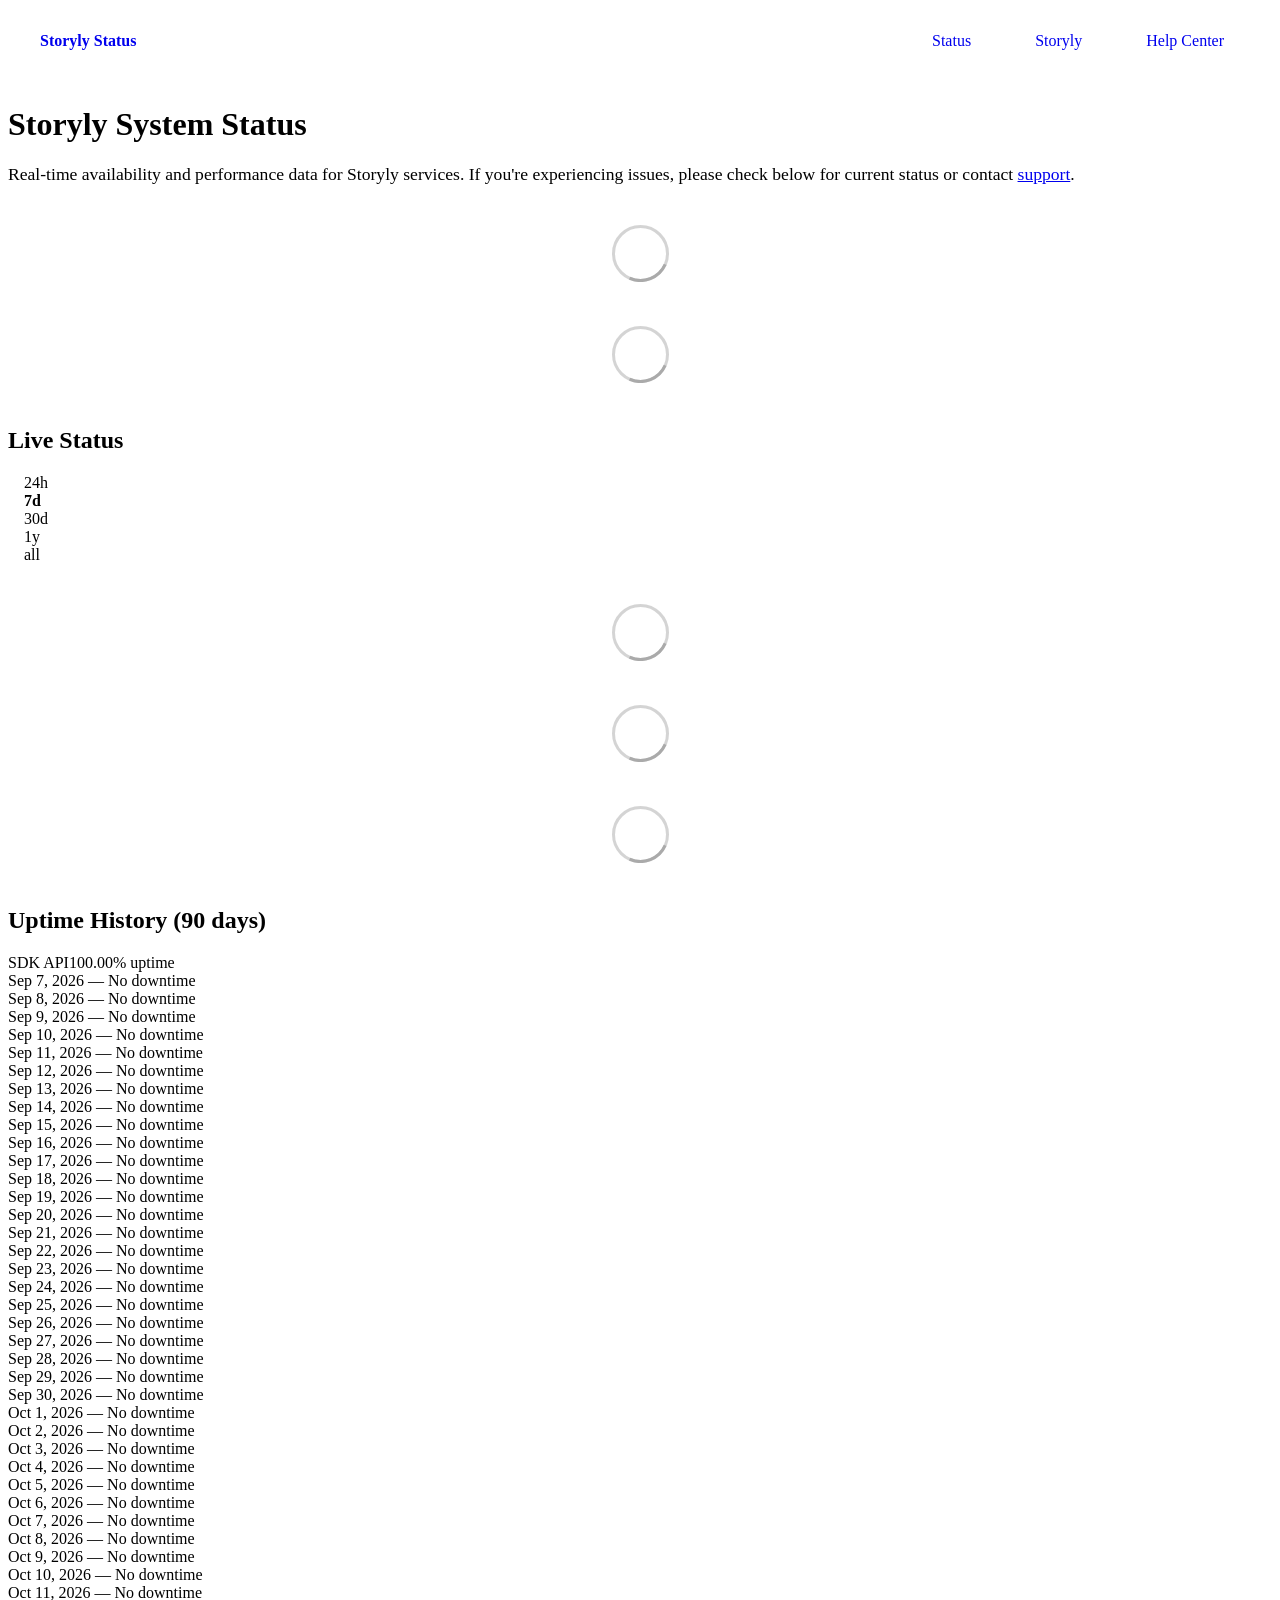
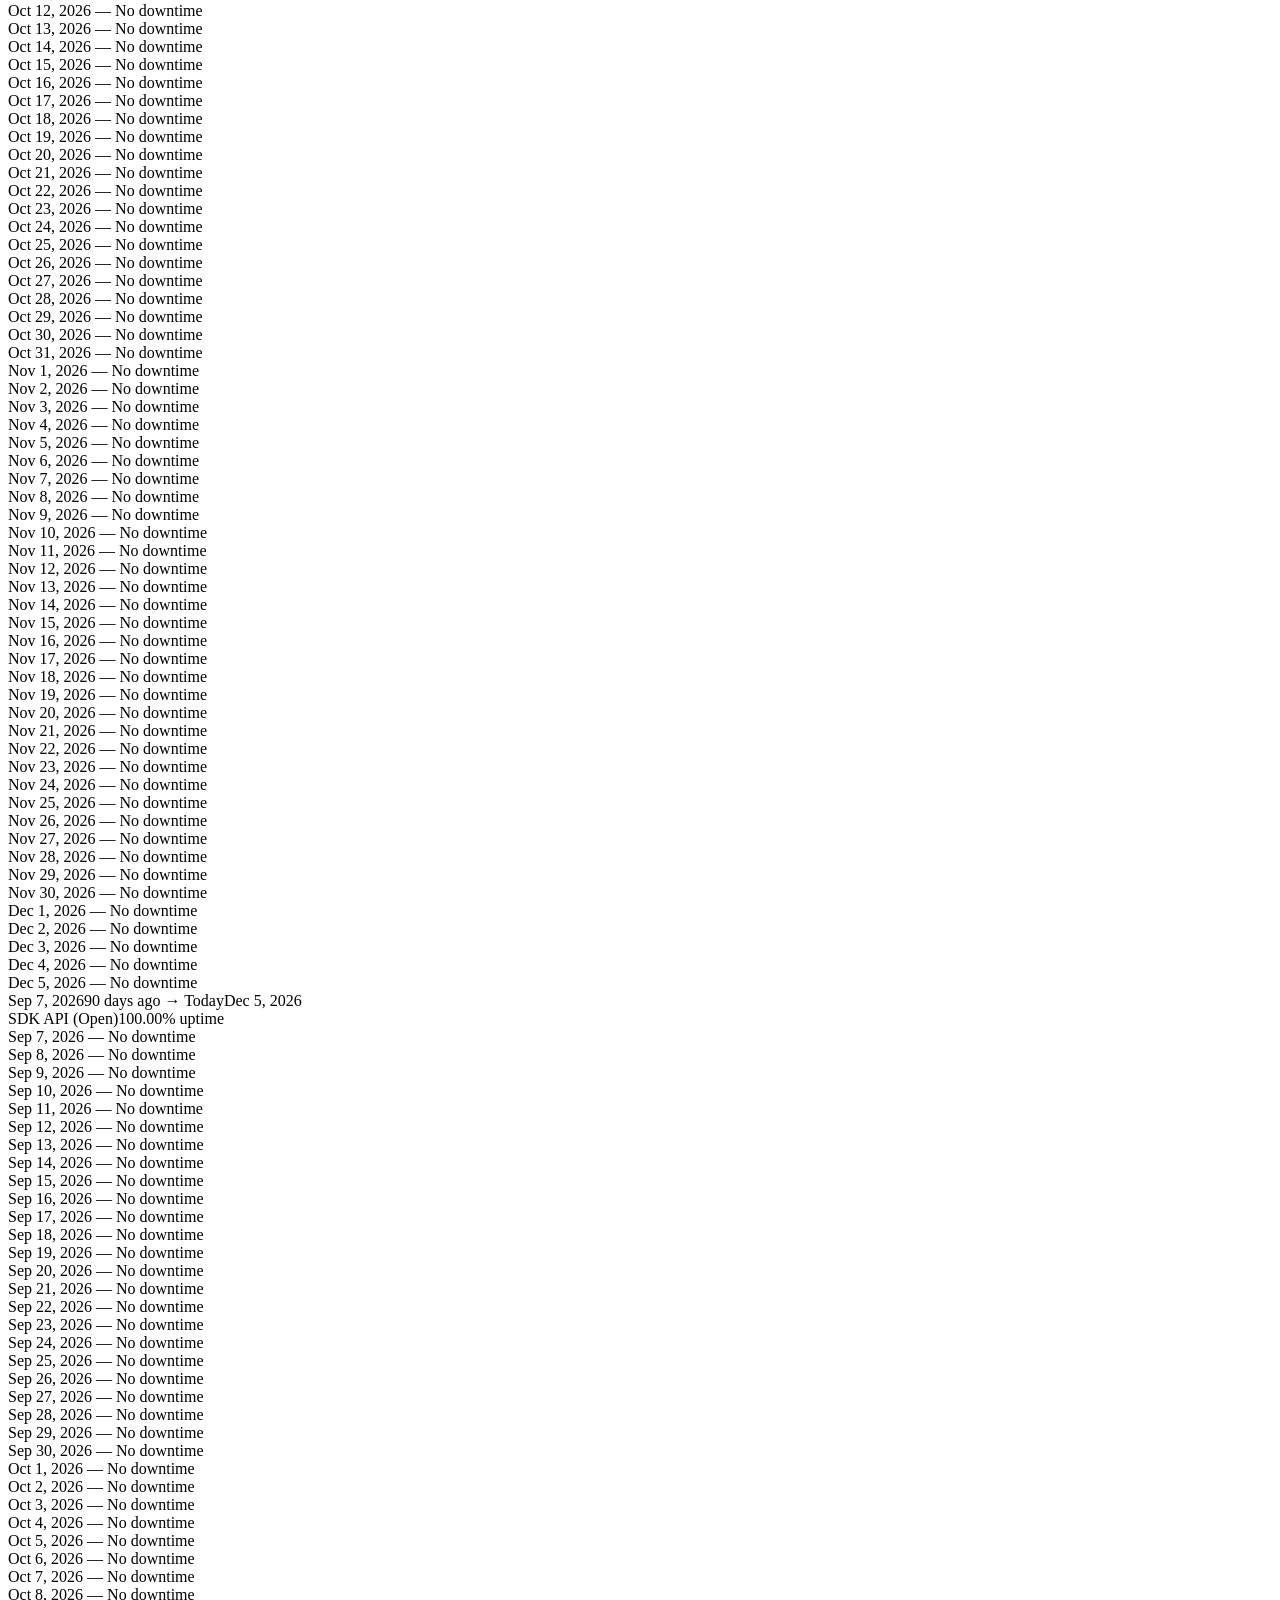
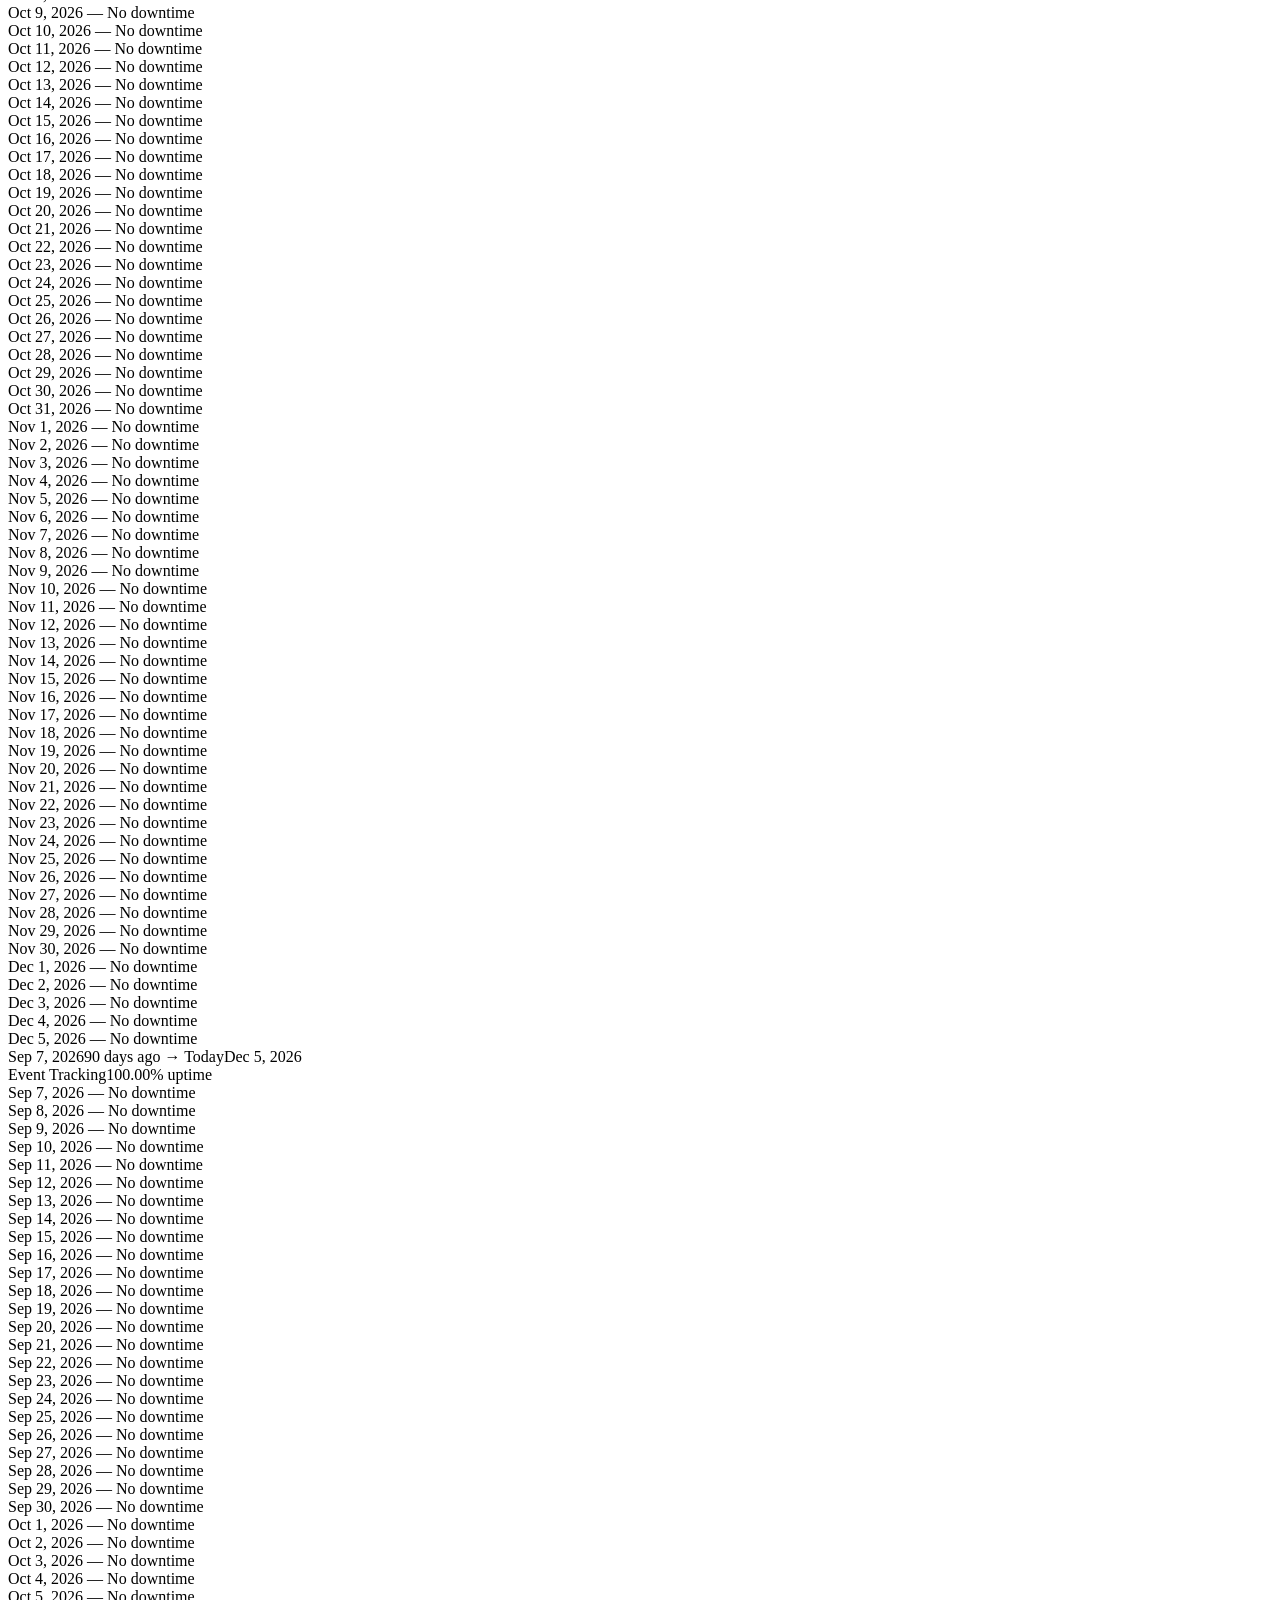
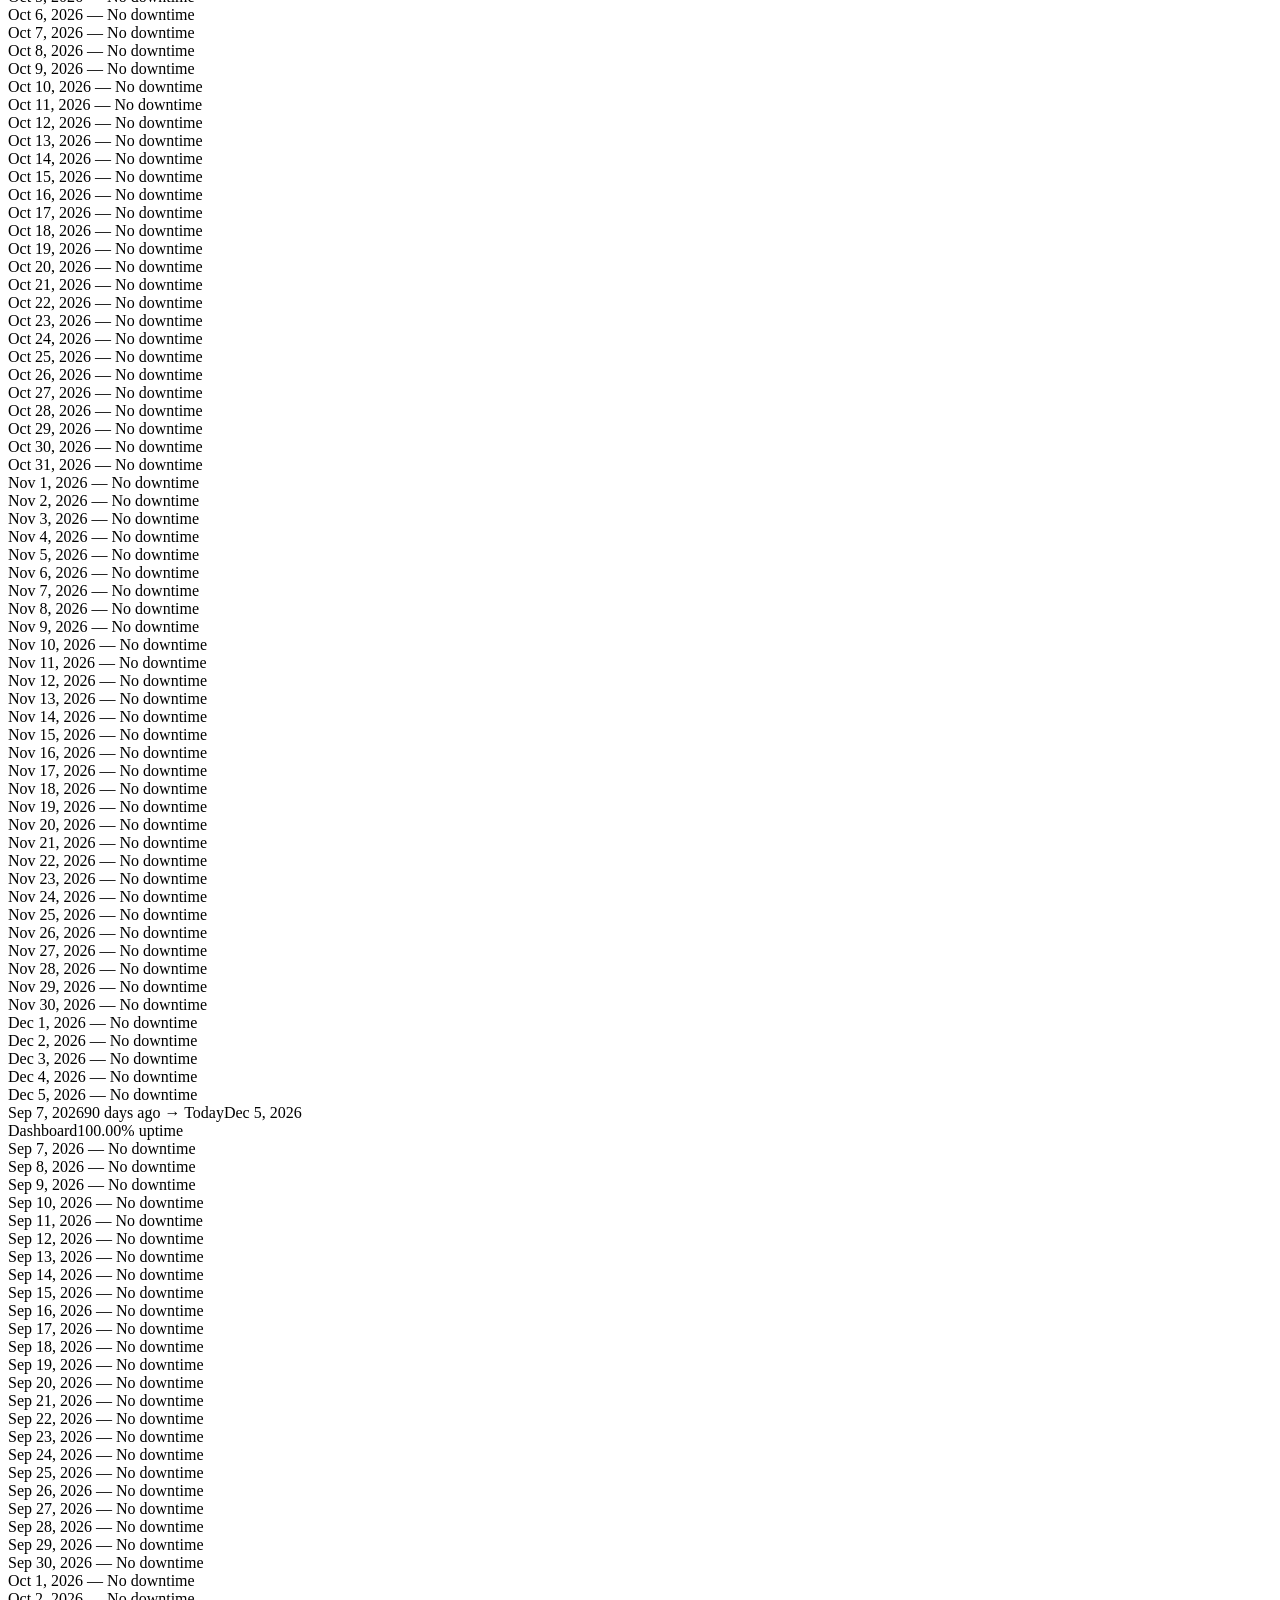
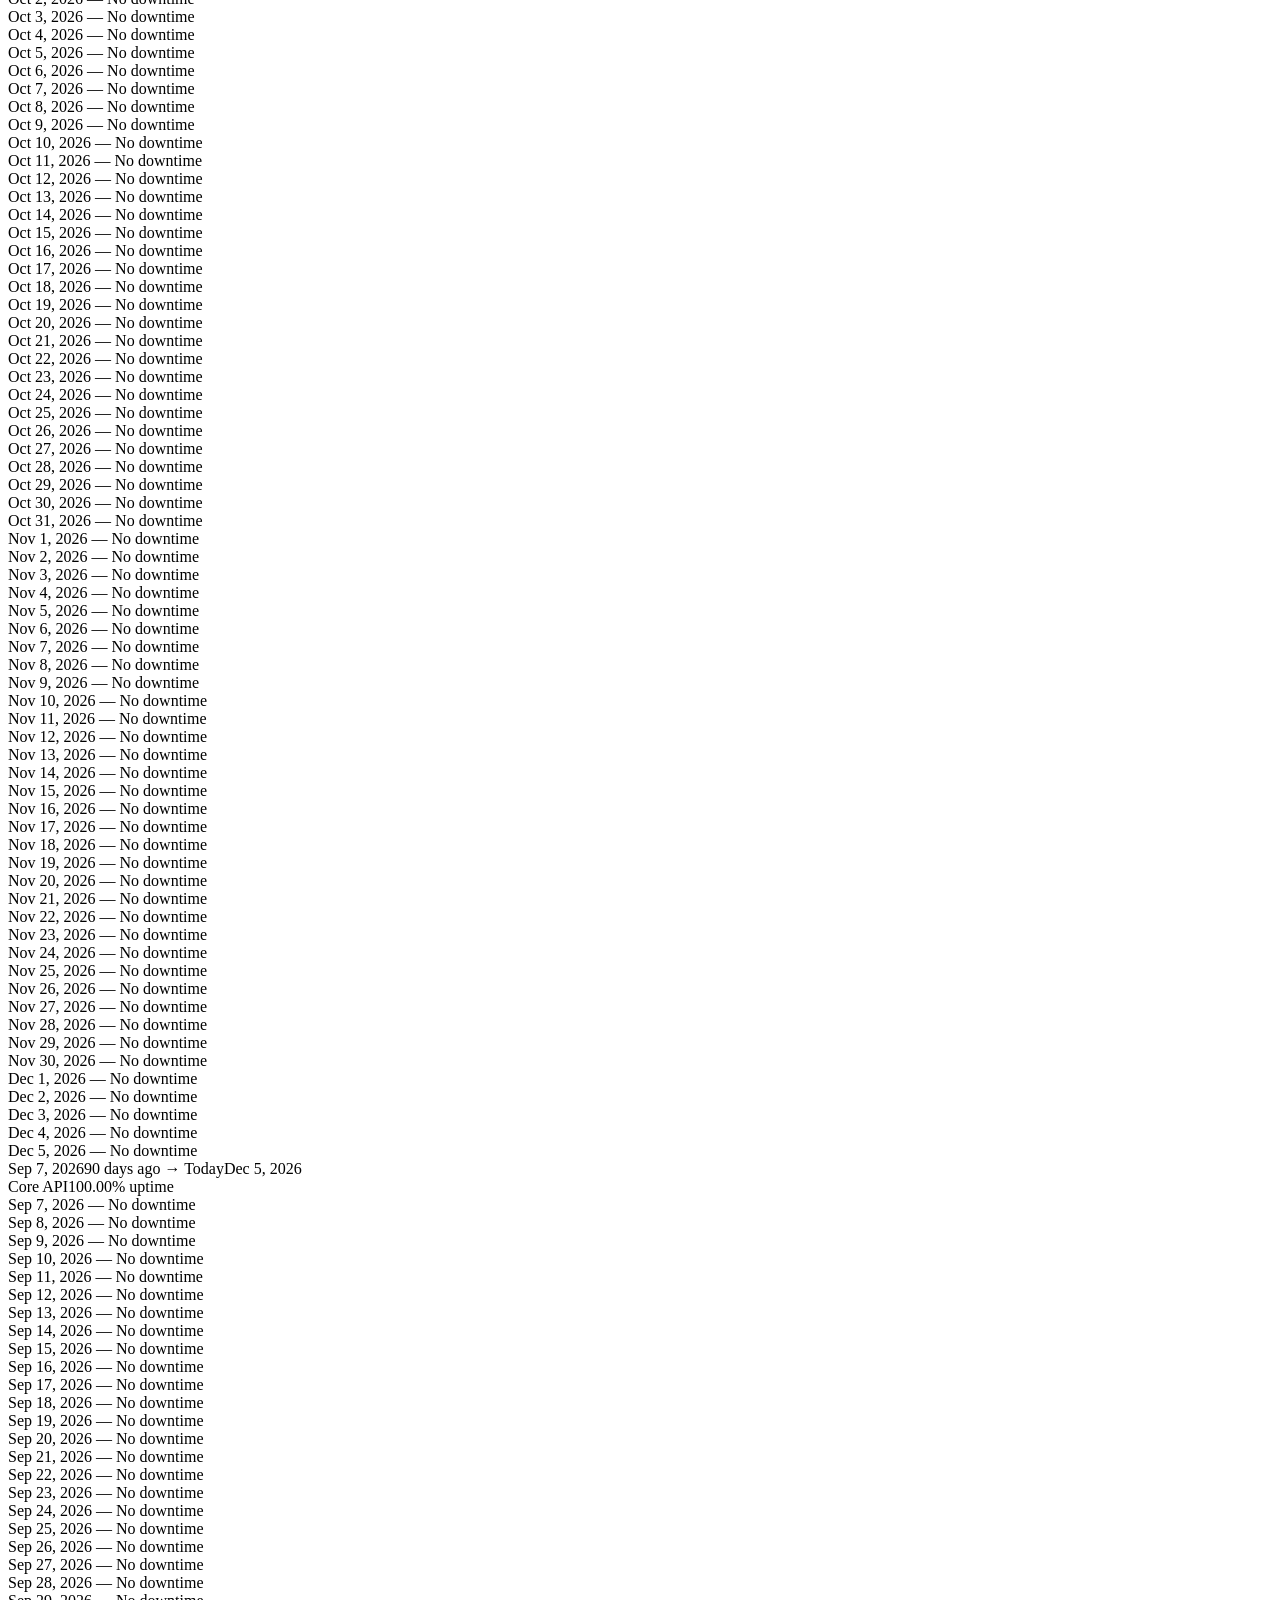
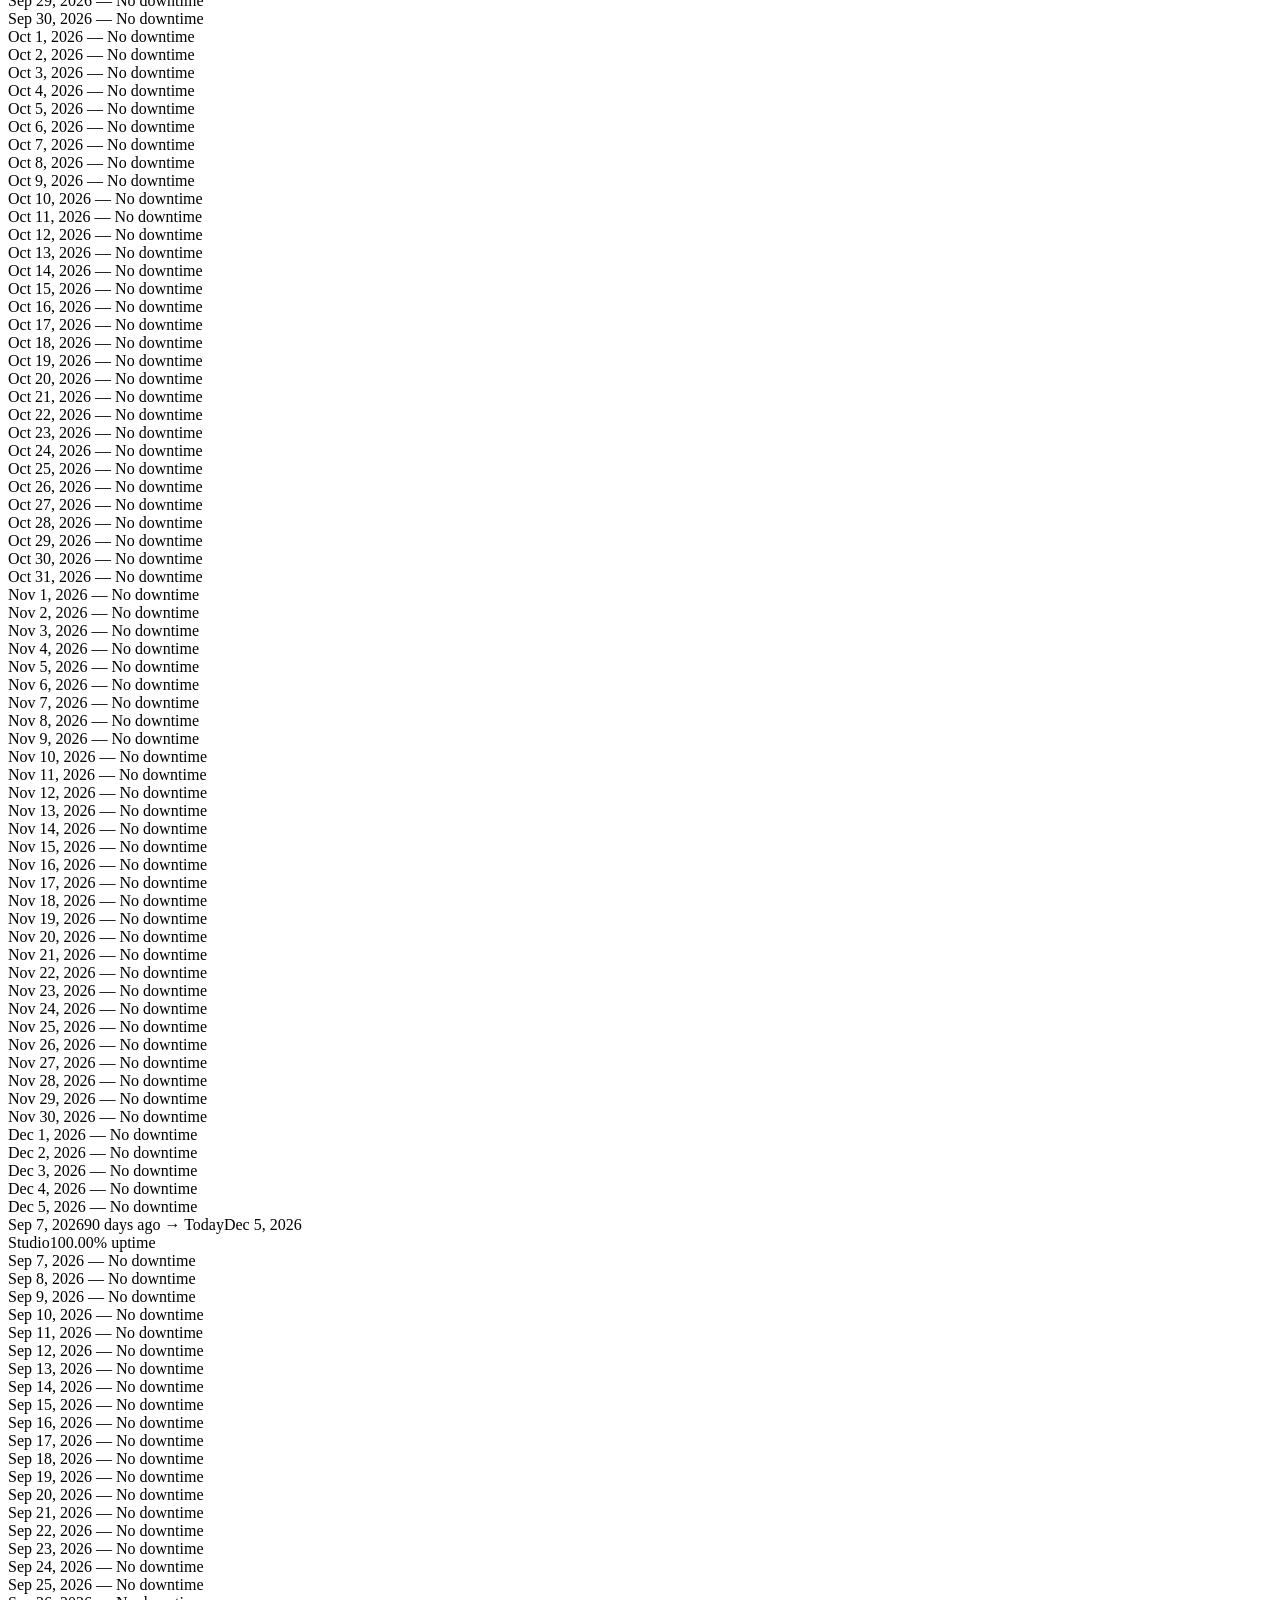
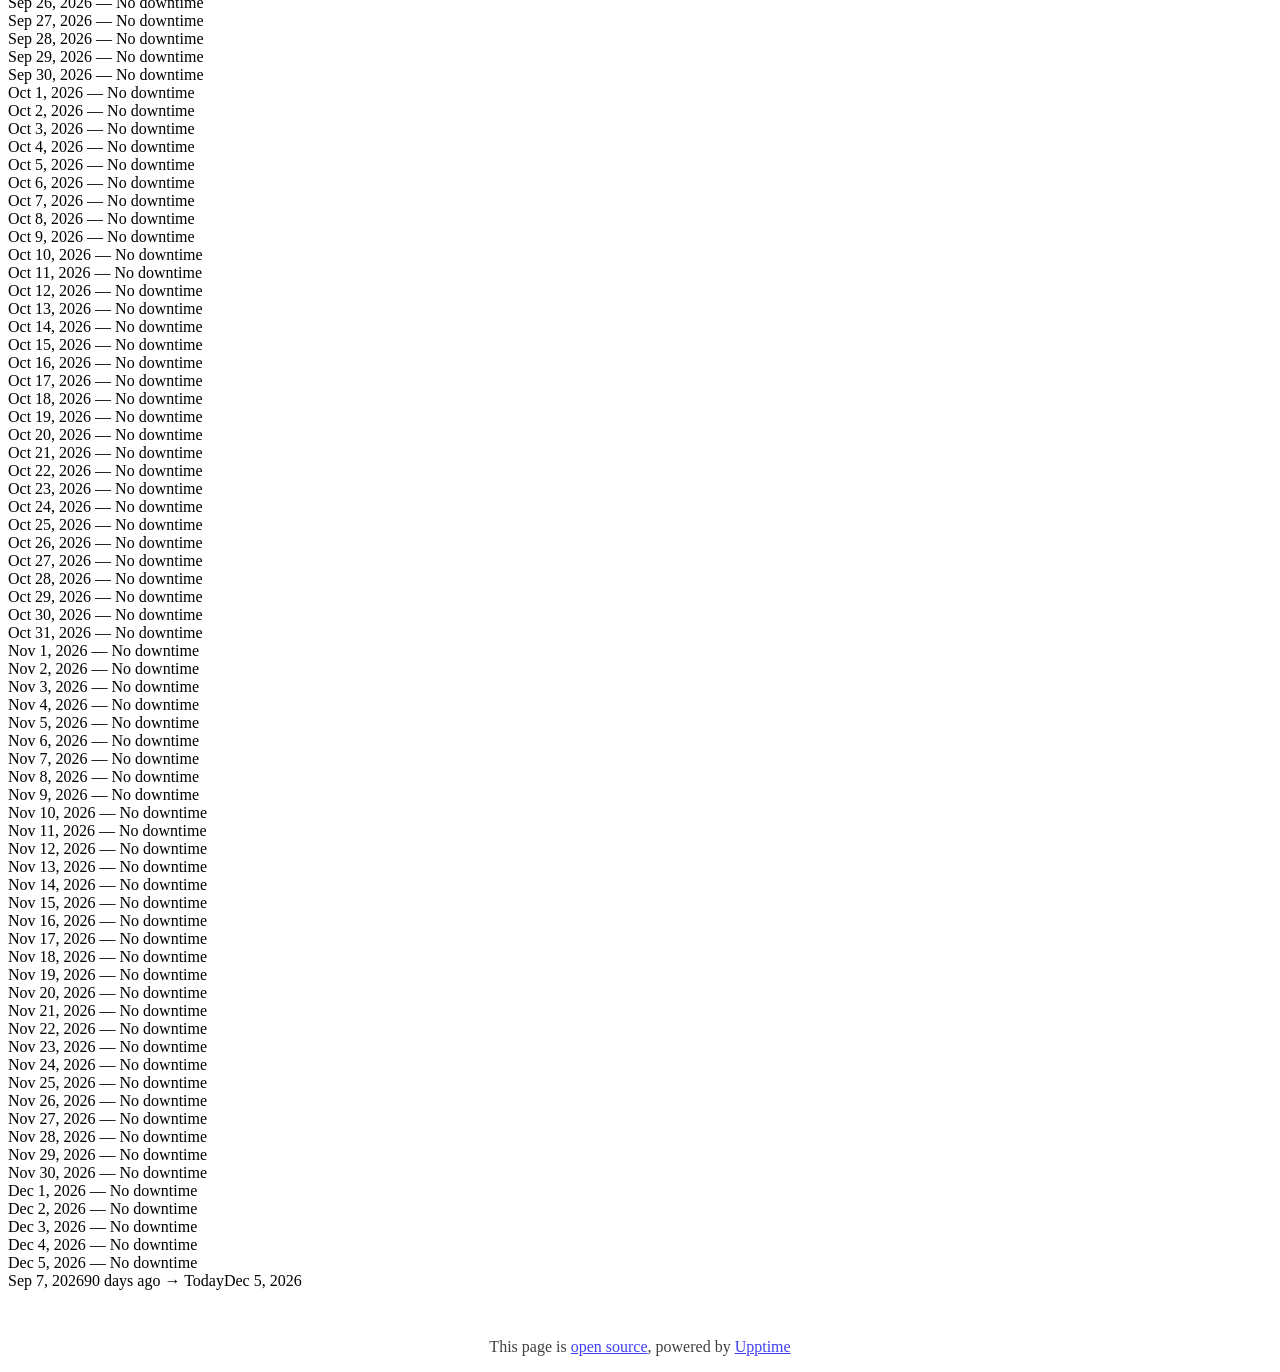
==== commit aa1c15d7: "deploy: f35d71266d388efd9478c57bb6f2dcf44b3b1e53" ====
--- a/index.html
+++ b/index.html
@@ -1,4 +1,4 @@
-<!DOCTYPE html> <html lang=en> <head> <meta charset=utf-8> <meta content="width=device-width,initial-scale=1" name=viewport> <meta content=#333333 name=theme-color> <base href=/ > <link href=manifest.json rel=manifest crossorigin=use-credentials> <script>__SAPPER__={baseUrl:"",preloaded:[void 0,{}]};if('serviceWorker' in navigator)navigator.serviceWorker.register('/service-worker.js');(function(){try{eval("async function x(){}");var main="/client/client.fbe2fa26.js"}catch(e){main="/client/legacy/client.e587b295.js"};var s=document.createElement("script");try{new Function("if(0)import('')")();s.src=main;s.type="module";s.crossOrigin="use-credentials";}catch(e){s.src="/client/shimport@2.0.5.js";s.setAttribute("data-main",main);}document.head.appendChild(s);}());</script> <link href=client/client-31a52aa5.css rel=stylesheet><link href=client/createOctokit-a85f76c7.css rel=stylesheet><link href=client/index-b0b6455a.css rel=stylesheet> <title>Storyly Status</title><link href=/custom/uptime-history.css rel=stylesheet><script src=/custom/uptime-history.js></script><link href=https://status.storyly.io/themes/light.css rel=stylesheet><link href=https://status.storyly.io/global.css rel=stylesheet><link href=https://dashboard.storyly.io/favicon.ico rel=icon type=image/svg><link href=https://dashboard.storyly.io/favicon.ico rel=icon type=image/png> <link href=/client/client.fbe2fa26.js rel=modulepreload as=script crossorigin=use-credentials><link href=/client/client-31a52aa5.css rel=preload as=style><link href=/client/index.ba87fb86.js rel=modulepreload as=script crossorigin=use-credentials><link href=/client/createOctokit.d3371a7c.js rel=modulepreload as=script crossorigin=use-credentials><link href=/client/inject_styles.803b7e80.js rel=modulepreload as=script crossorigin=use-credentials><link href=/client/createOctokit-a85f76c7.css rel=preload as=style><link href=/client/index-b0b6455a.css rel=preload as=style></head> <body> <div id=sapper> <nav class=svelte-a08hsz><div class="svelte-a08hsz container"><div><a href=https://status.storyly.io class="svelte-a08hsz logo"><img alt="" class=svelte-a08hsz src=https://dashboard.storyly.io/favicon.ico> <div>Storyly Status</div></a></div> <ul class=svelte-a08hsz><li><a href=/ class=svelte-a08hsz target=_self aria-current=page>Status</a> <li><a href=https://storyly.io class=svelte-a08hsz target=_self>Storyly</a> <li><a href=https://help.storyly.io class=svelte-a08hsz target=_self>Help Center</a> </li> </ul></div> </nav> <main class=container> <header class=svelte-ngkazm><h1><strong>Storyly</strong> System Status</h1> <p class="svelte-ngkazm lead">Real-time availability and performance data for Storyly services. If you're experiencing issues, please check below for current status or contact <a href=https://help.storyly.io>support</a>.</header> <section class=svelte-8lnl4f><div class="svelte-68jxue loading"><svg class=svelte-68jxue height=38 stroke=#aaa width=38 xmlns=http://www.w3.org/2000/svg><g fill=none fill-rule=evenodd><g stroke-width=2 transform="translate(1 1)"><circle cx=18 cy=18 r=18 stroke-opacity=.5></circle><path d="M36 18c0-9.94-8.06-18-18-18"><animateTransform attributeName=transform dur=1s from="0 18 18" repeatCount=indefinite to="360 18 18" type=rotate></animateTransform></path></g></g></svg></div> </section> <section class=svelte-8lnl4f><div class="svelte-68jxue loading"><svg class=svelte-68jxue height=38 stroke=#aaa width=38 xmlns=http://www.w3.org/2000/svg><g fill=none fill-rule=evenodd><g stroke-width=2 transform="translate(1 1)"><circle cx=18 cy=18 r=18 stroke-opacity=.5></circle><path d="M36 18c0-9.94-8.06-18-18-18"><animateTransform attributeName=transform dur=1s from="0 18 18" repeatCount=indefinite to="360 18 18" type=rotate></animateTransform></path></g></g></svg></div> </section> <div class="svelte-fqsq6s f changed"><h2>Live Status</h2> <form class="svelte-fqsq6s f r"><div><input class=svelte-fqsq6s id=data_day name=d type=radio value=day><label class=svelte-fqsq6s for=data_day>24h</label></div> <div><input class=svelte-fqsq6s id=data_week name=d type=radio value=week checked><label class=svelte-fqsq6s for=data_week>7d</label></div> <div><input class=svelte-fqsq6s id=data_month name=d type=radio value=month><label class=svelte-fqsq6s for=data_month>30d</label></div> <div><input class=svelte-fqsq6s id=data_year name=d type=radio value=year><label class=svelte-fqsq6s for=data_year>1y</label></div> <div><input class=svelte-fqsq6s id=data_all name=d type=radio value=all><label class=svelte-fqsq6s for=data_all>all</label></div></form></div> <section class="svelte-fqsq6s live-status"><div class="svelte-68jxue loading"><svg class=svelte-68jxue height=38 stroke=#aaa width=38 xmlns=http://www.w3.org/2000/svg><g fill=none fill-rule=evenodd><g stroke-width=2 transform="translate(1 1)"><circle cx=18 cy=18 r=18 stroke-opacity=.5></circle><path d="M36 18c0-9.94-8.06-18-18-18"><animateTransform attributeName=transform dur=1s from="0 18 18" repeatCount=indefinite to="360 18 18" type=rotate></animateTransform></path></g></g></svg></div> </section> <section><div class="svelte-68jxue loading"><svg class=svelte-68jxue height=38 stroke=#aaa width=38 xmlns=http://www.w3.org/2000/svg><g fill=none fill-rule=evenodd><g stroke-width=2 transform="translate(1 1)"><circle cx=18 cy=18 r=18 stroke-opacity=.5></circle><path d="M36 18c0-9.94-8.06-18-18-18"><animateTransform attributeName=transform dur=1s from="0 18 18" repeatCount=indefinite to="360 18 18" type=rotate></animateTransform></path></g></g></svg></div> </section> <section><div class="svelte-68jxue loading"><svg class=svelte-68jxue height=38 stroke=#aaa width=38 xmlns=http://www.w3.org/2000/svg><g fill=none fill-rule=evenodd><g stroke-width=2 transform="translate(1 1)"><circle cx=18 cy=18 r=18 stroke-opacity=.5></circle><path d="M36 18c0-9.94-8.06-18-18-18"><animateTransform attributeName=transform dur=1s from="0 18 18" repeatCount=indefinite to="360 18 18" type=rotate></animateTransform></path></g></g></svg></div></section></main> <footer class=svelte-jbr799><p>This page is <a href=https://github.com/netvent/storyly-status>open source</a>, powered by <a href=https://upptime.js.org>Upptime</a></p> </footer></div> <script> try {
+<!DOCTYPE html> <html lang=en> <head> <meta charset=utf-8> <meta content="width=device-width,initial-scale=1" name=viewport> <meta content=#333333 name=theme-color> <base href=/ > <link href=manifest.json rel=manifest crossorigin=use-credentials> <script>__SAPPER__={baseUrl:"",preloaded:[void 0,{}]};if('serviceWorker' in navigator)navigator.serviceWorker.register('/service-worker.js');(function(){try{eval("async function x(){}");var main="/client/client.d40816bd.js"}catch(e){main="/client/legacy/client.ce5593fe.js"};var s=document.createElement("script");try{new Function("if(0)import('')")();s.src=main;s.type="module";s.crossOrigin="use-credentials";}catch(e){s.src="/client/shimport@2.0.5.js";s.setAttribute("data-main",main);}document.head.appendChild(s);}());</script> <link href=client/client-31a52aa5.css rel=stylesheet><link href=client/createOctokit-a85f76c7.css rel=stylesheet><link href=client/index-b0b6455a.css rel=stylesheet> <title>Storyly Status</title><link href=/custom/uptime-history.css rel=stylesheet><script src=/custom/uptime-history.js></script><link href=https://status.storyly.io/themes/light.css rel=stylesheet><link href=https://status.storyly.io/global.css rel=stylesheet><link href=https://dashboard.storyly.io/favicon.ico rel=icon type=image/svg><link href=https://dashboard.storyly.io/favicon.ico rel=icon type=image/png> <link href=/client/client.d40816bd.js rel=modulepreload as=script crossorigin=use-credentials><link href=/client/client-31a52aa5.css rel=preload as=style><link href=/client/index.5830114e.js rel=modulepreload as=script crossorigin=use-credentials><link href=/client/createOctokit.089f2e00.js rel=modulepreload as=script crossorigin=use-credentials><link href=/client/inject_styles.803b7e80.js rel=modulepreload as=script crossorigin=use-credentials><link href=/client/createOctokit-a85f76c7.css rel=preload as=style><link href=/client/index-b0b6455a.css rel=preload as=style></head> <body> <div id=sapper> <nav class=svelte-a08hsz><div class="svelte-a08hsz container"><div><a href=https://status.storyly.io class="svelte-a08hsz logo"><img alt="" class=svelte-a08hsz src=https://dashboard.storyly.io/favicon.ico> <div>Storyly Status</div></a></div> <ul class=svelte-a08hsz><li><a href=/ class=svelte-a08hsz target=_self aria-current=page>Status</a> <li><a href=https://storyly.io class=svelte-a08hsz target=_self>Storyly</a> <li><a href=https://help.storyly.io class=svelte-a08hsz target=_self>Help Center</a> </li> </ul></div> </nav> <main class=container> <header class=svelte-ngkazm><h1><strong>Storyly</strong> System Status</h1> <p class="svelte-ngkazm lead">Real-time availability and performance data for Storyly services. If you're experiencing issues, please check below for current status or contact <a href=https://help.storyly.io>support</a>.</header> <section class=svelte-8lnl4f><div class="svelte-68jxue loading"><svg class=svelte-68jxue height=38 stroke=#aaa width=38 xmlns=http://www.w3.org/2000/svg><g fill=none fill-rule=evenodd><g stroke-width=2 transform="translate(1 1)"><circle cx=18 cy=18 r=18 stroke-opacity=.5></circle><path d="M36 18c0-9.94-8.06-18-18-18"><animateTransform attributeName=transform dur=1s from="0 18 18" repeatCount=indefinite to="360 18 18" type=rotate></animateTransform></path></g></g></svg></div> </section> <section class=svelte-8lnl4f><div class="svelte-68jxue loading"><svg class=svelte-68jxue height=38 stroke=#aaa width=38 xmlns=http://www.w3.org/2000/svg><g fill=none fill-rule=evenodd><g stroke-width=2 transform="translate(1 1)"><circle cx=18 cy=18 r=18 stroke-opacity=.5></circle><path d="M36 18c0-9.94-8.06-18-18-18"><animateTransform attributeName=transform dur=1s from="0 18 18" repeatCount=indefinite to="360 18 18" type=rotate></animateTransform></path></g></g></svg></div> </section> <div class="svelte-fqsq6s f changed"><h2>Live Status</h2> <form class="svelte-fqsq6s f r"><div><input class=svelte-fqsq6s id=data_day name=d type=radio value=day><label class=svelte-fqsq6s for=data_day>24h</label></div> <div><input class=svelte-fqsq6s id=data_week name=d type=radio value=week checked><label class=svelte-fqsq6s for=data_week>7d</label></div> <div><input class=svelte-fqsq6s id=data_month name=d type=radio value=month><label class=svelte-fqsq6s for=data_month>30d</label></div> <div><input class=svelte-fqsq6s id=data_year name=d type=radio value=year><label class=svelte-fqsq6s for=data_year>1y</label></div> <div><input class=svelte-fqsq6s id=data_all name=d type=radio value=all><label class=svelte-fqsq6s for=data_all>all</label></div></form></div> <section class="svelte-fqsq6s live-status"><div class="svelte-68jxue loading"><svg class=svelte-68jxue height=38 stroke=#aaa width=38 xmlns=http://www.w3.org/2000/svg><g fill=none fill-rule=evenodd><g stroke-width=2 transform="translate(1 1)"><circle cx=18 cy=18 r=18 stroke-opacity=.5></circle><path d="M36 18c0-9.94-8.06-18-18-18"><animateTransform attributeName=transform dur=1s from="0 18 18" repeatCount=indefinite to="360 18 18" type=rotate></animateTransform></path></g></g></svg></div> </section> <section><div class="svelte-68jxue loading"><svg class=svelte-68jxue height=38 stroke=#aaa width=38 xmlns=http://www.w3.org/2000/svg><g fill=none fill-rule=evenodd><g stroke-width=2 transform="translate(1 1)"><circle cx=18 cy=18 r=18 stroke-opacity=.5></circle><path d="M36 18c0-9.94-8.06-18-18-18"><animateTransform attributeName=transform dur=1s from="0 18 18" repeatCount=indefinite to="360 18 18" type=rotate></animateTransform></path></g></g></svg></div> </section> <section><div class="svelte-68jxue loading"><svg class=svelte-68jxue height=38 stroke=#aaa width=38 xmlns=http://www.w3.org/2000/svg><g fill=none fill-rule=evenodd><g stroke-width=2 transform="translate(1 1)"><circle cx=18 cy=18 r=18 stroke-opacity=.5></circle><path d="M36 18c0-9.94-8.06-18-18-18"><animateTransform attributeName=transform dur=1s from="0 18 18" repeatCount=indefinite to="360 18 18" type=rotate></animateTransform></path></g></g></svg></div></section></main> <footer class=svelte-jbr799><p>This page is <a href=https://github.com/netvent/storyly-status>open source</a>, powered by <a href=https://upptime.js.org>Upptime</a></p> </footer></div> <script> try {
         if (typeof window !== "undefined" && window.navigator && navigator.serviceWorker) {
           navigator.serviceWorker.getRegistrations().then(function (registrations) {
             for (let registration of registrations) {
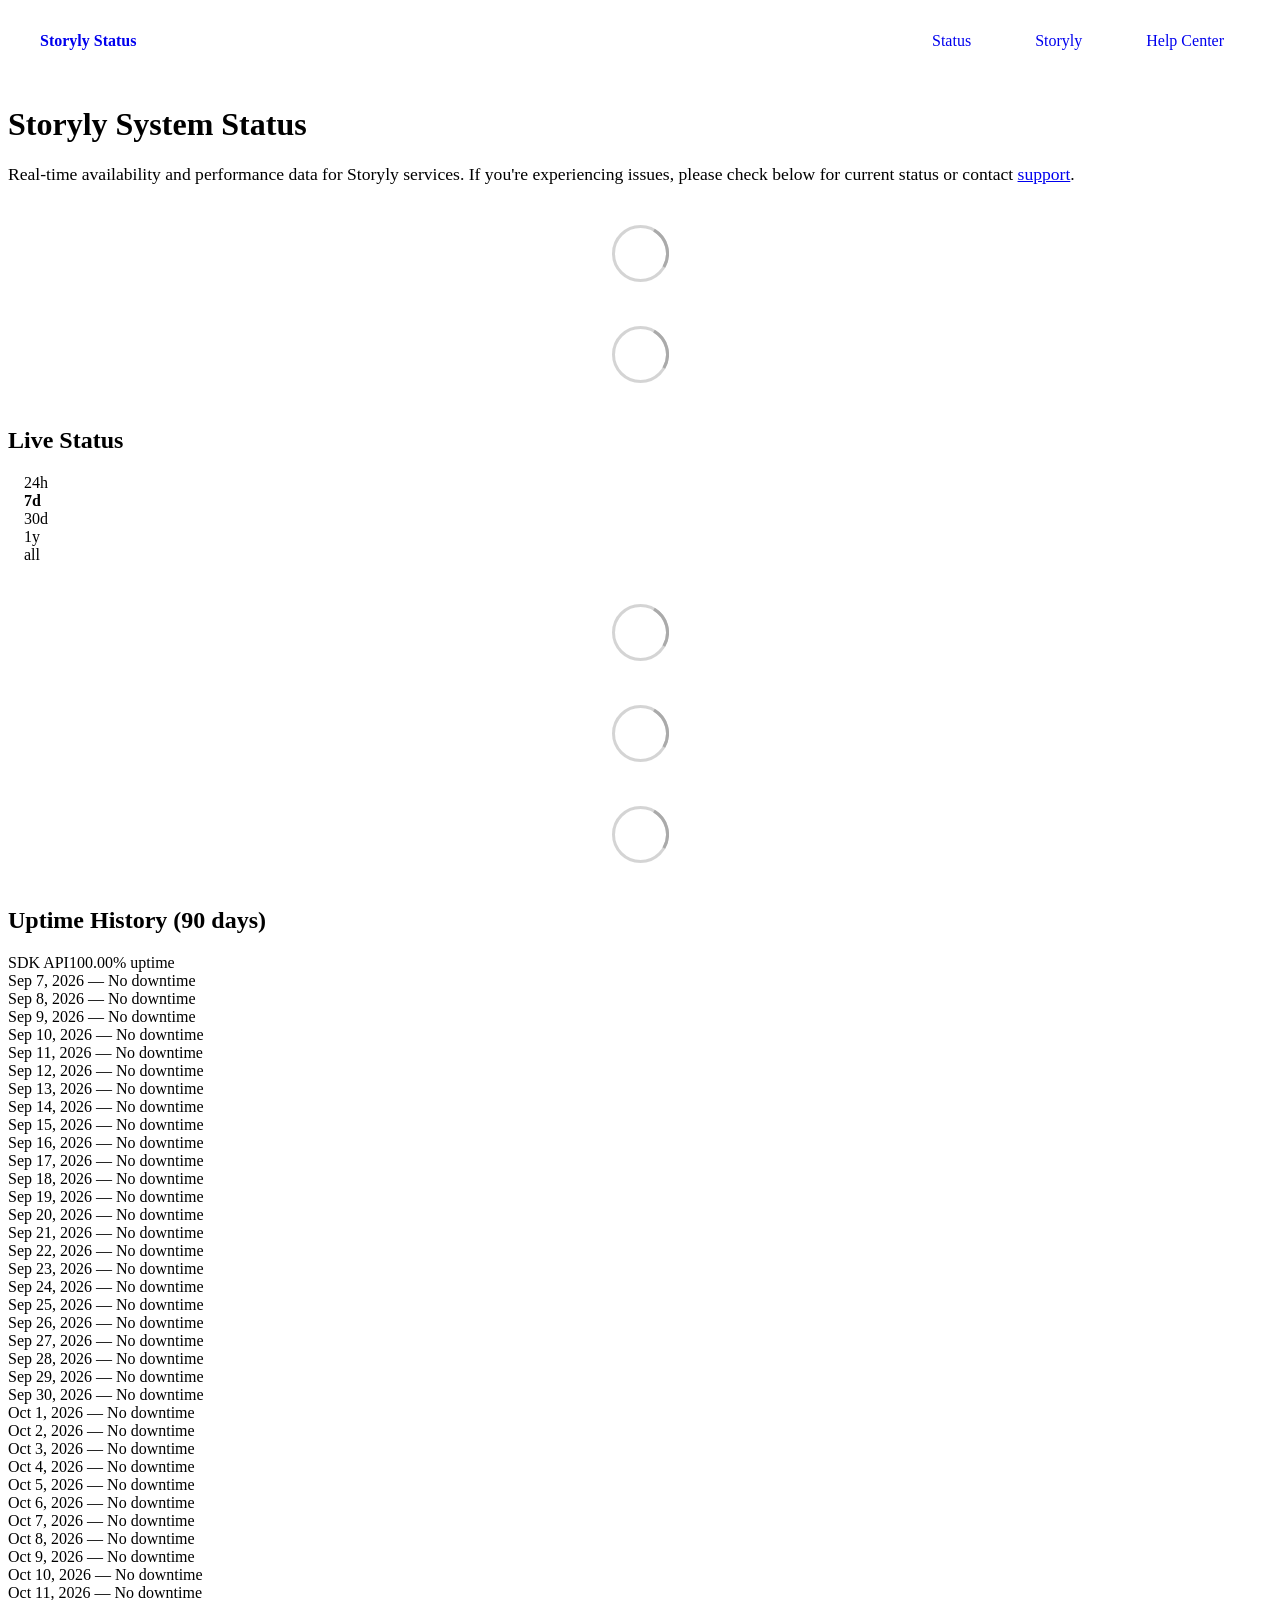
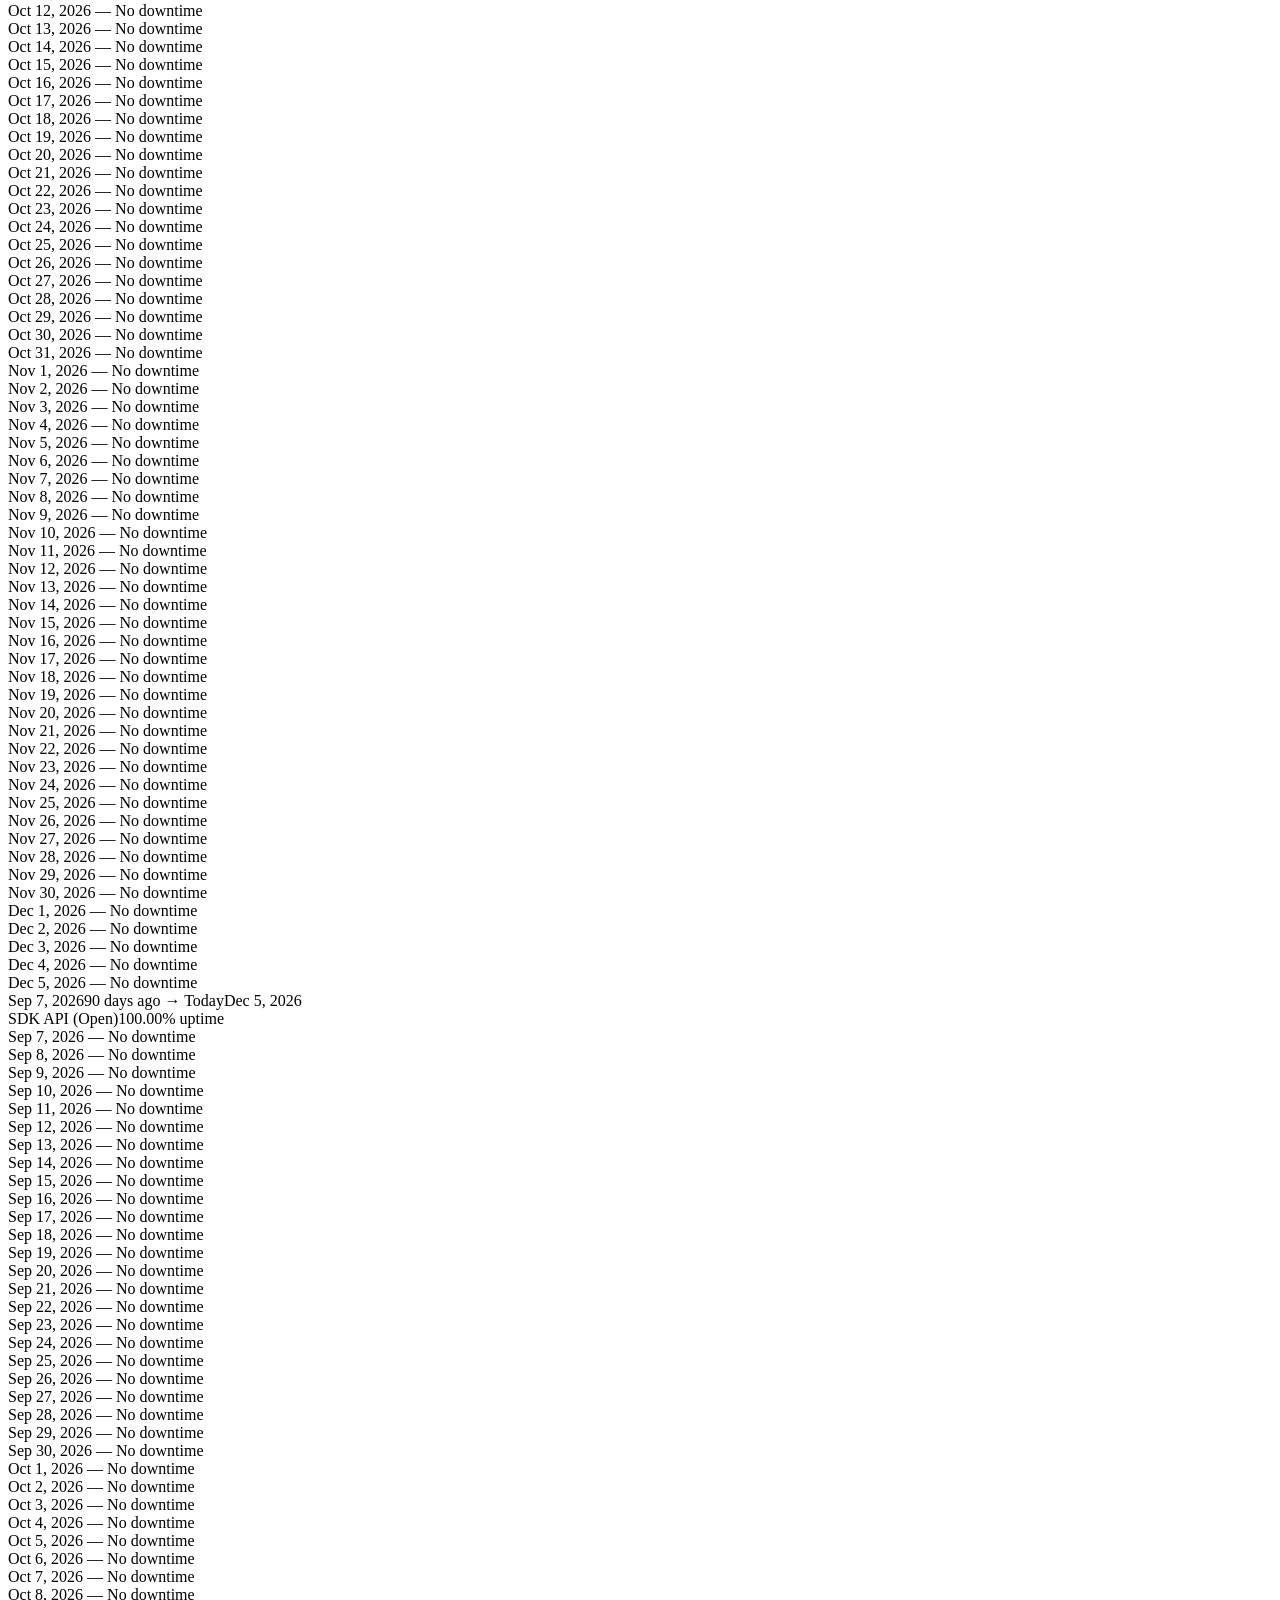
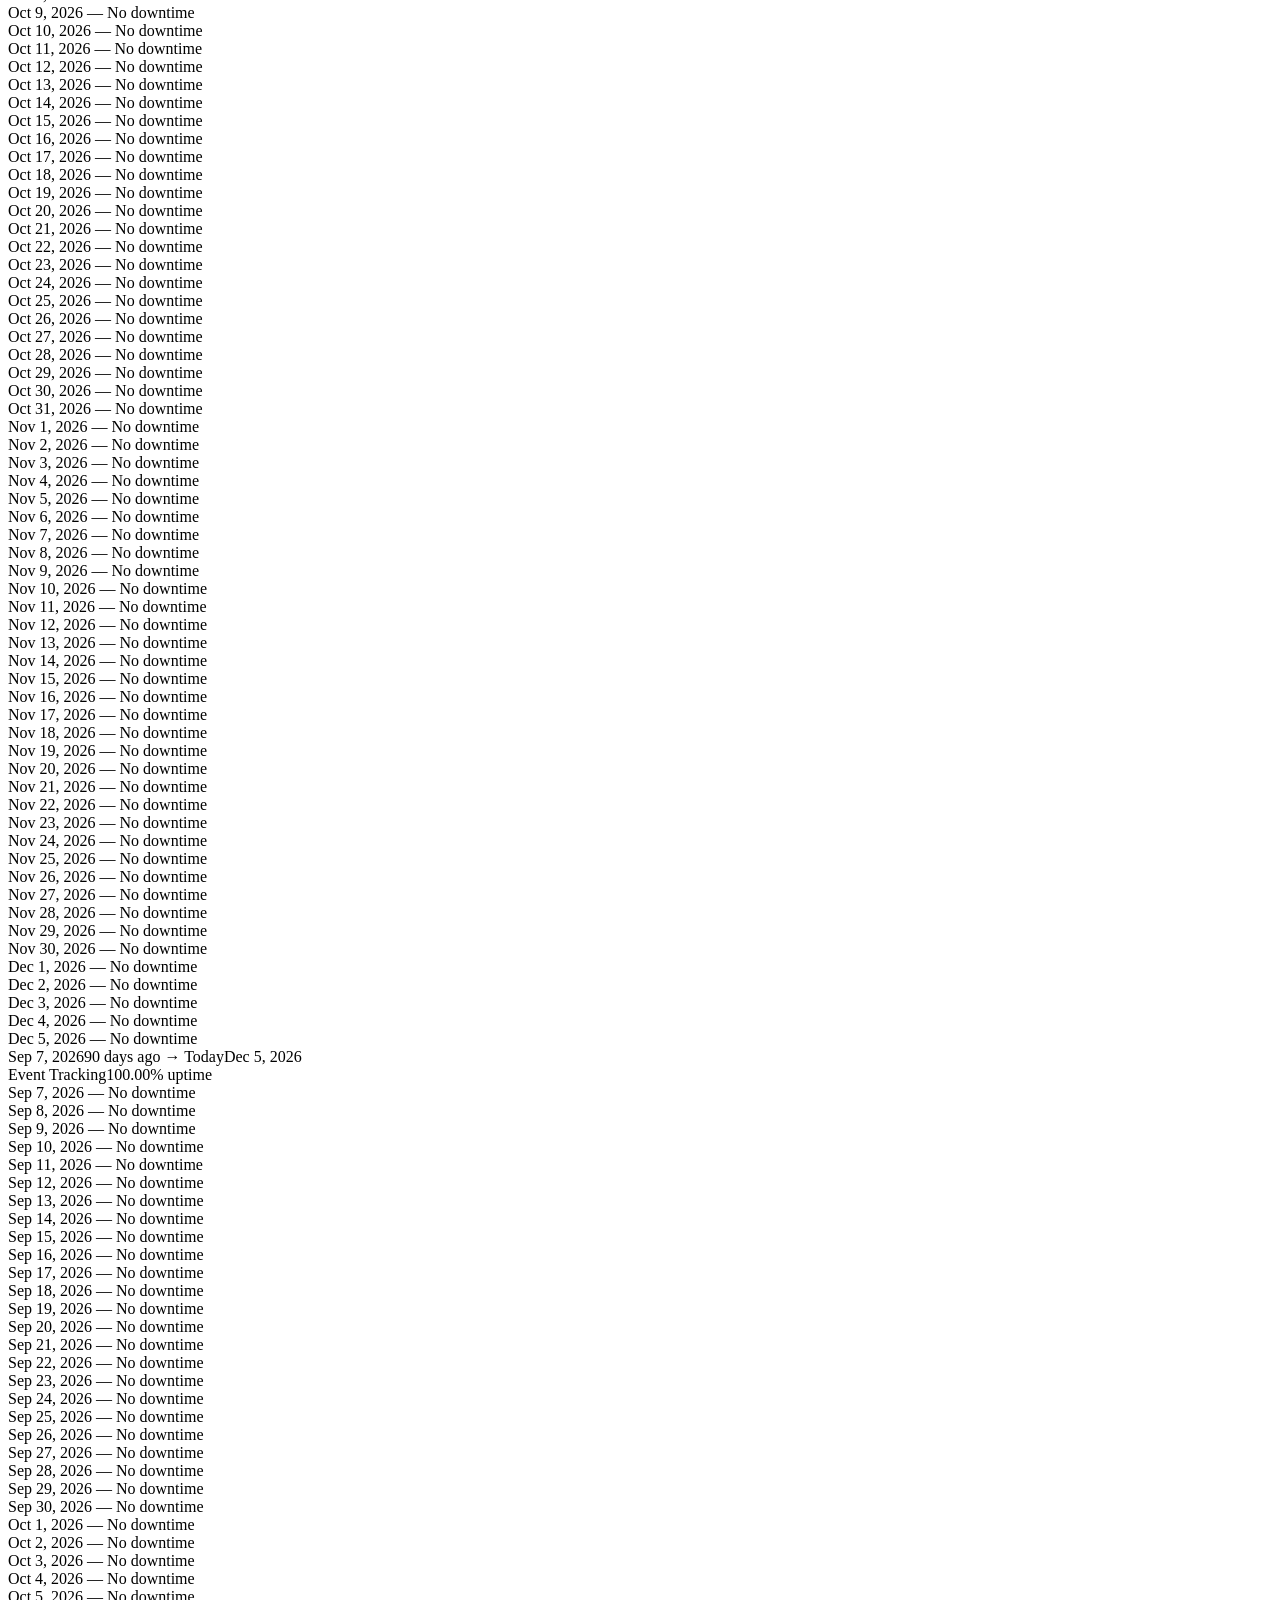
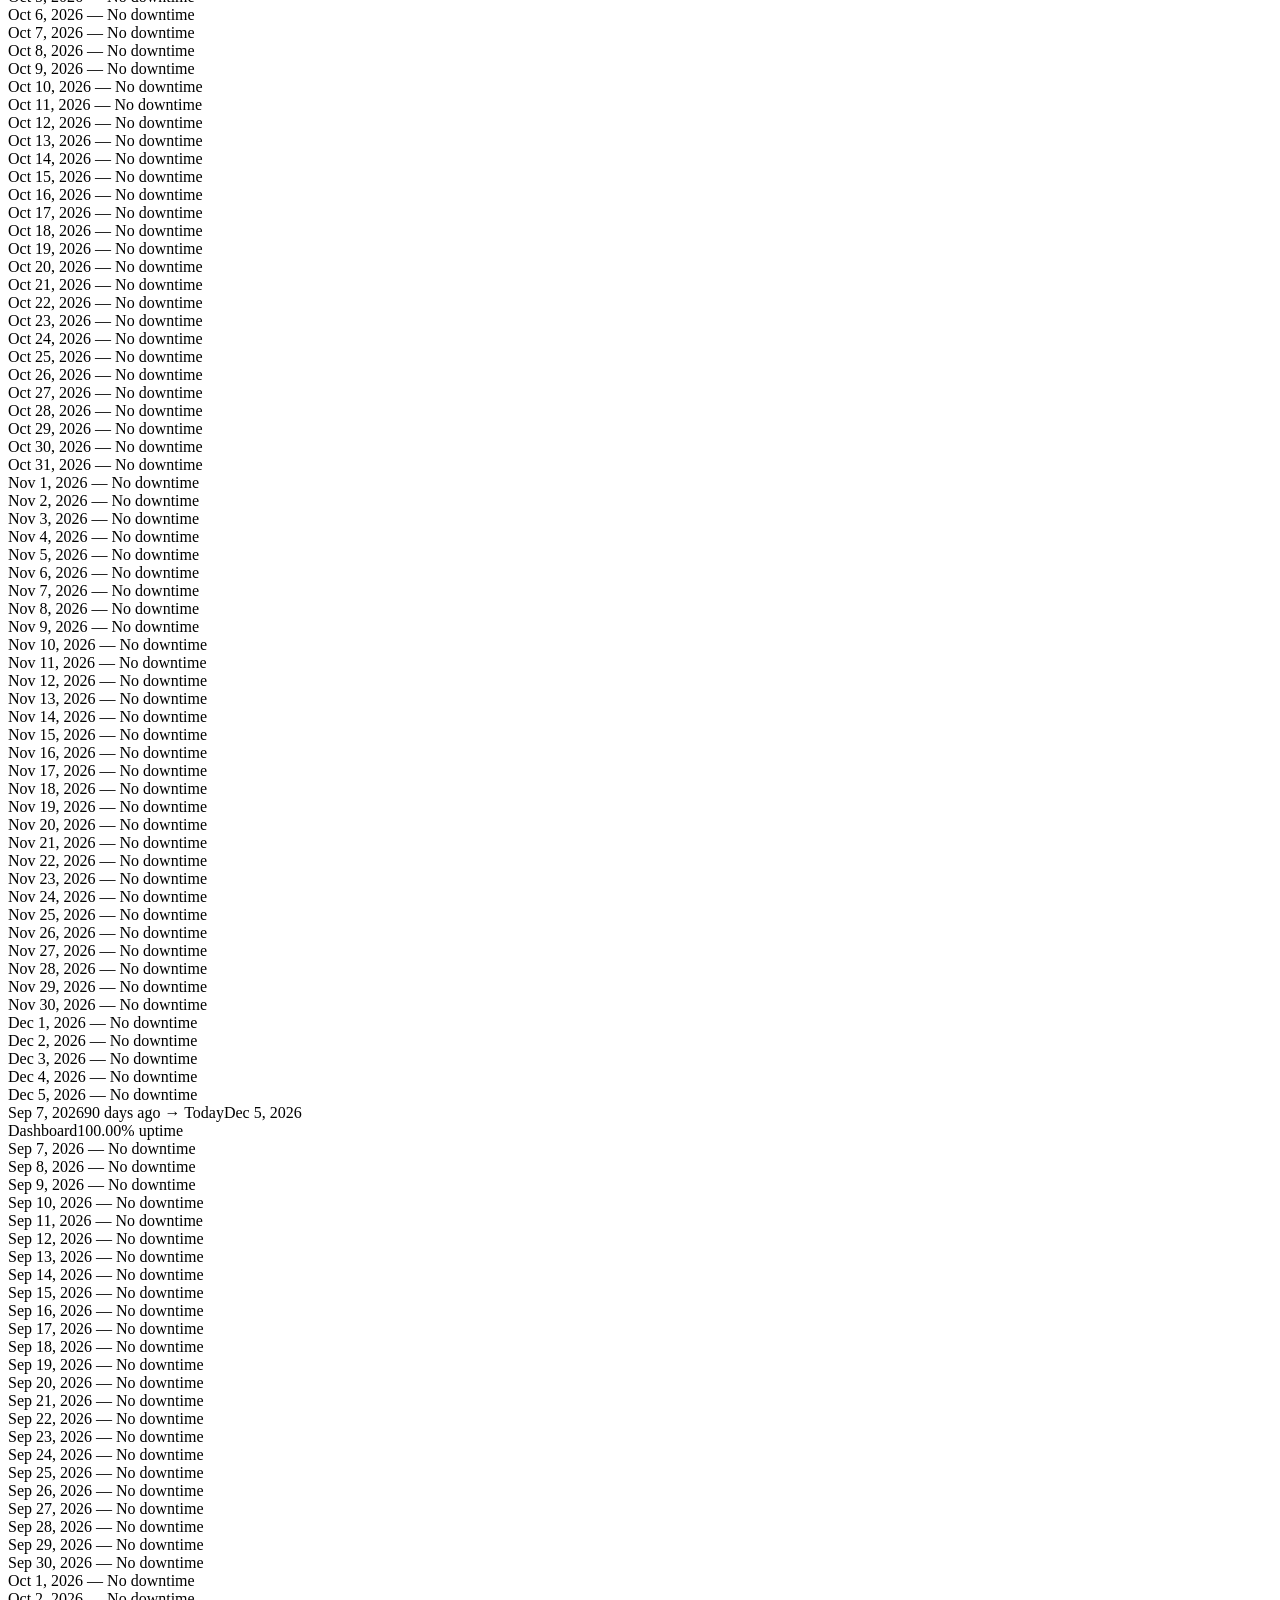
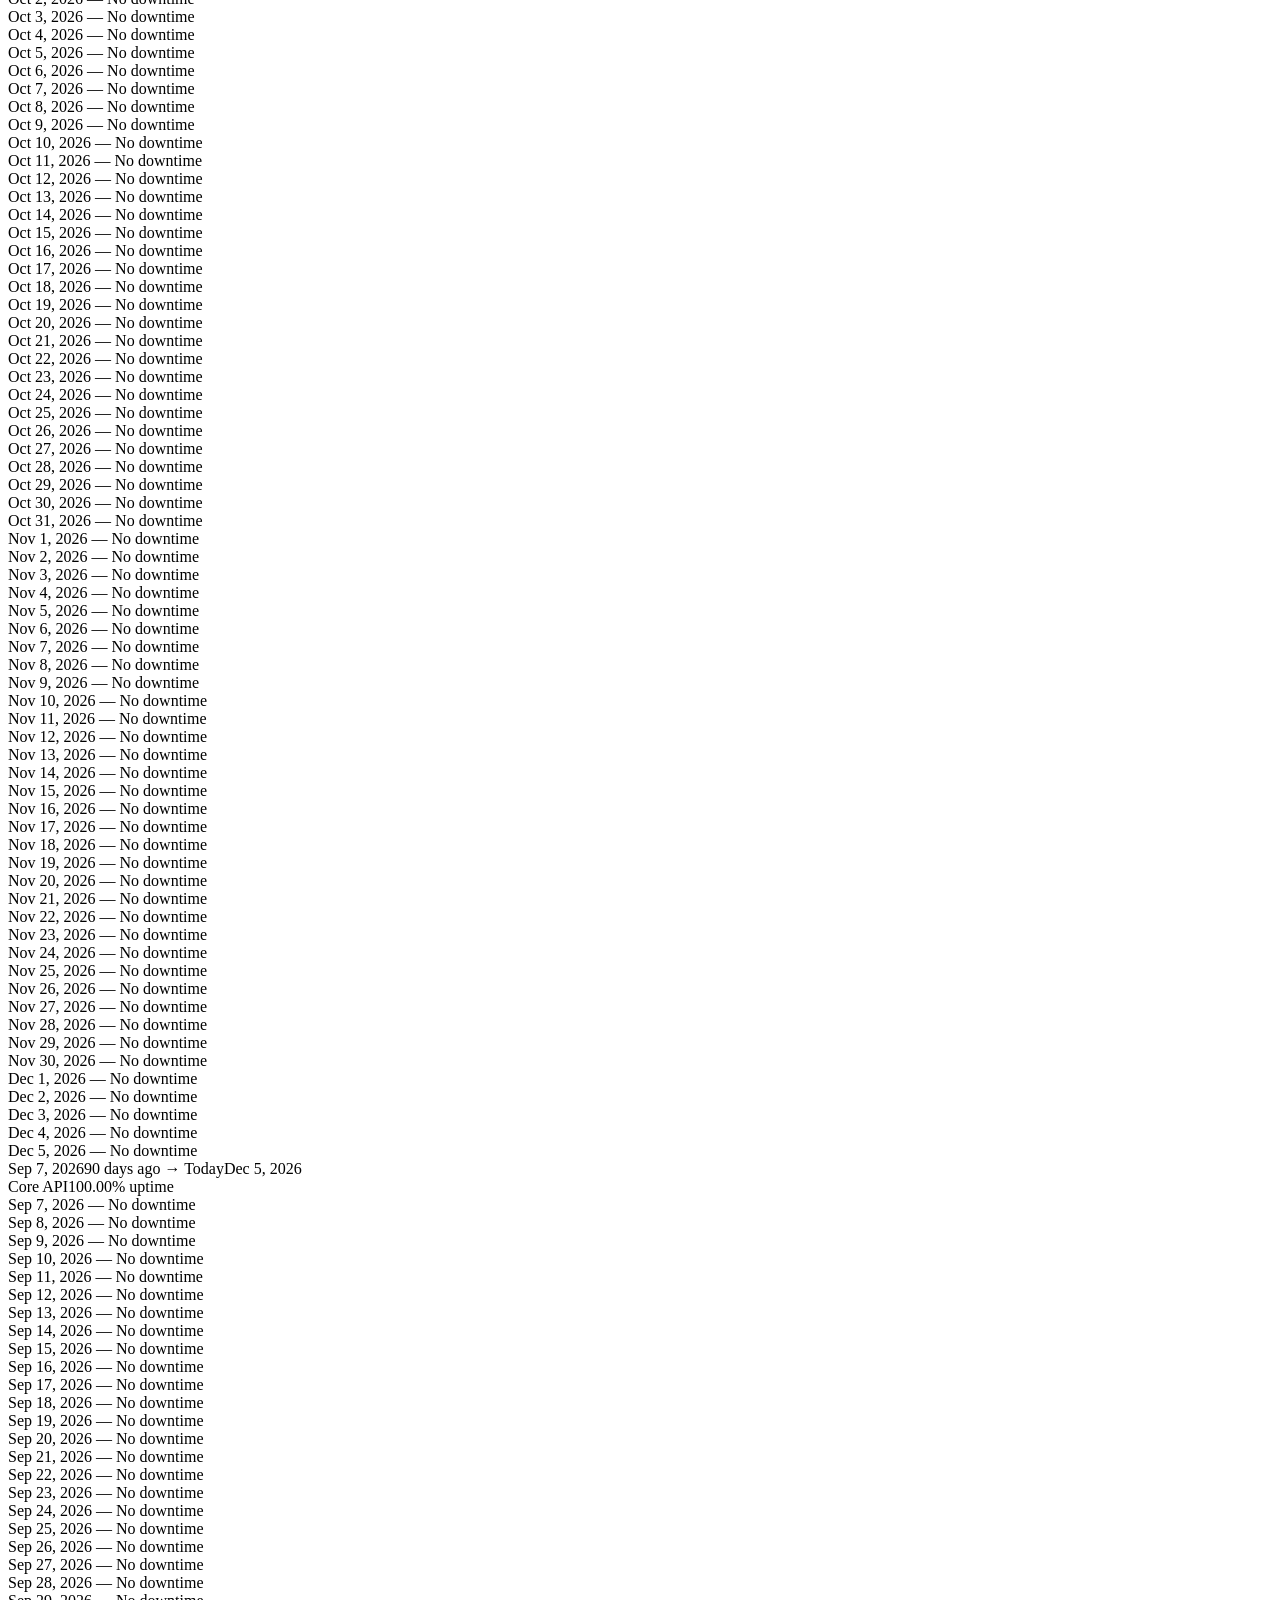
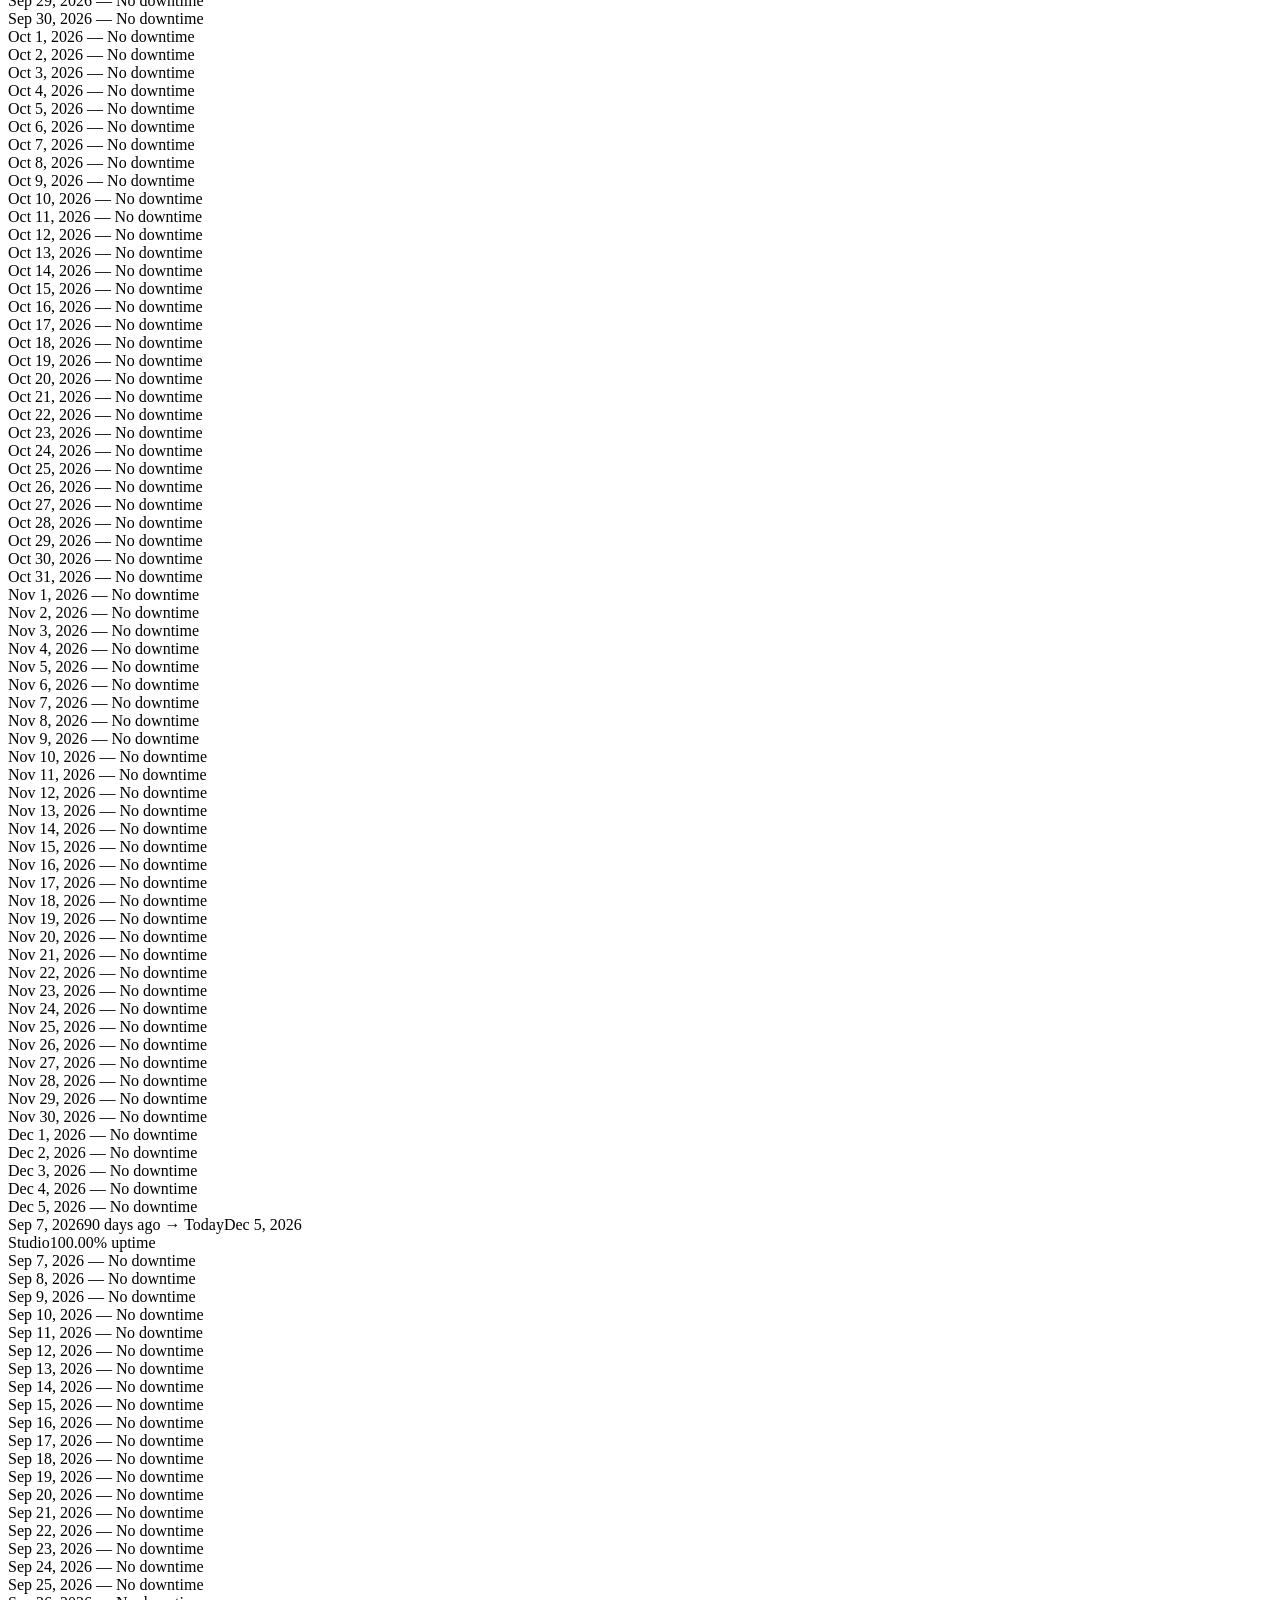
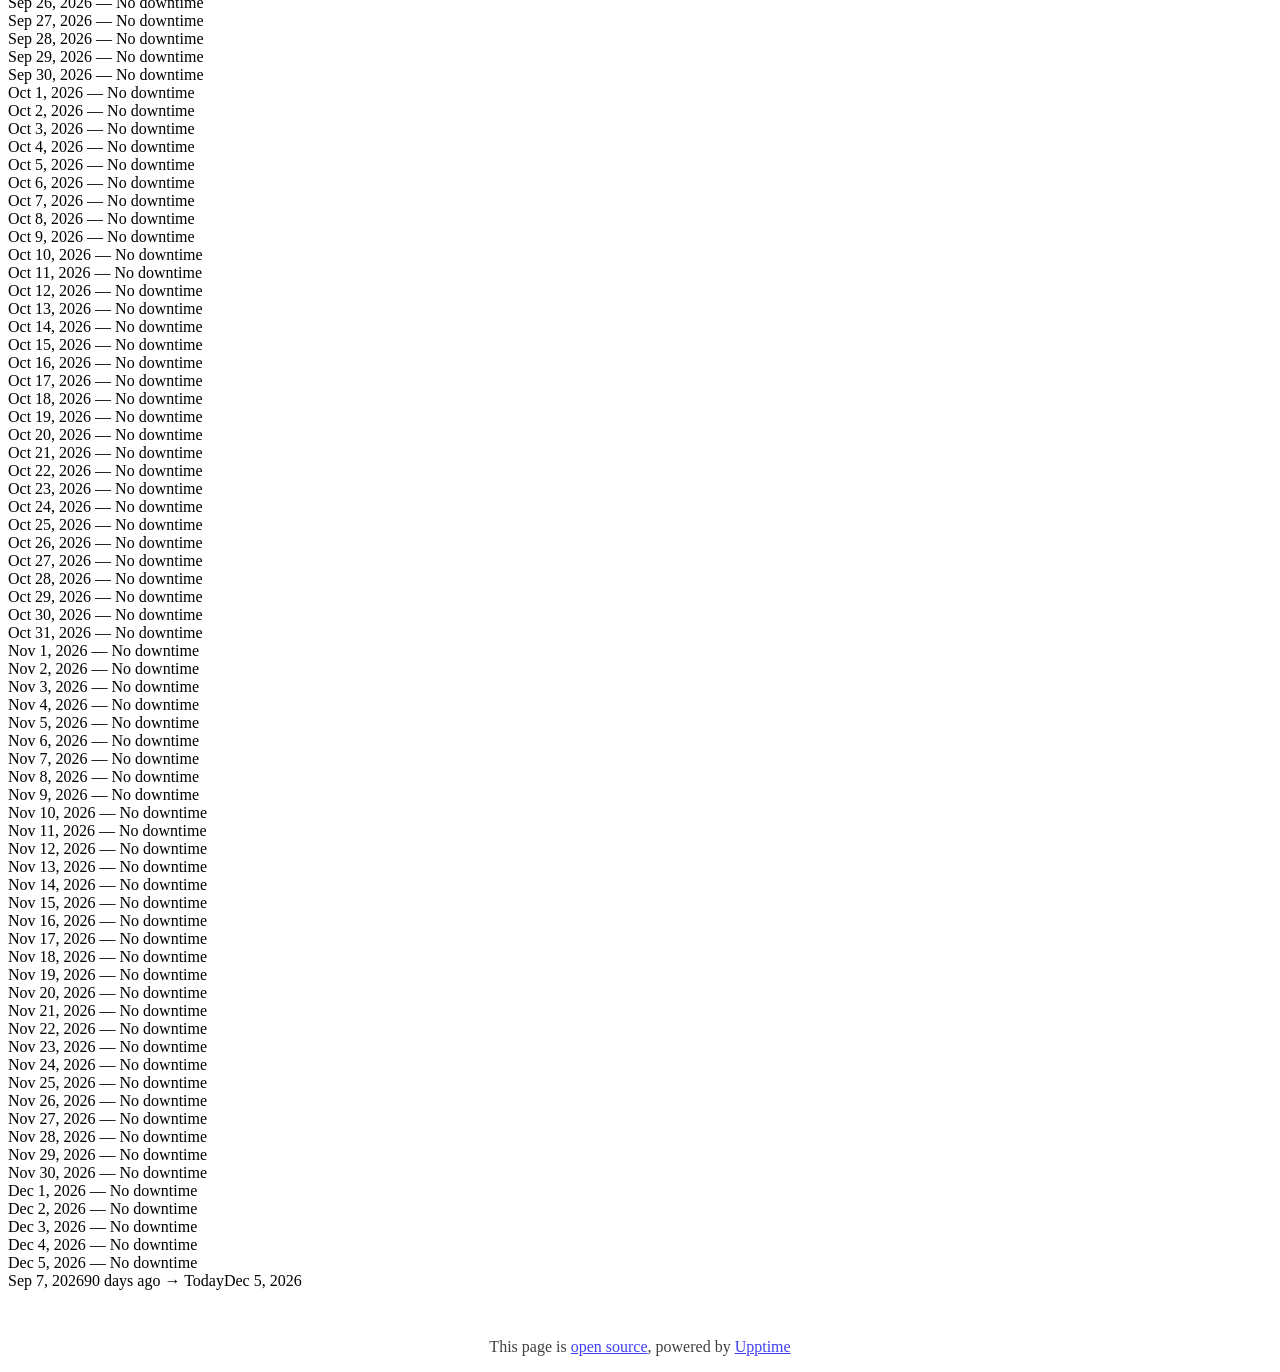
==== commit 790188b7: "deploy: 7be8bbea67499621a6e3a103e35dc0bc03fa471e" ====
--- a/index.html
+++ b/index.html
@@ -1,4 +1,4 @@
-<!DOCTYPE html> <html lang=en> <head> <meta charset=utf-8> <meta content="width=device-width,initial-scale=1" name=viewport> <meta content=#333333 name=theme-color> <base href=/ > <link href=manifest.json rel=manifest crossorigin=use-credentials> <script>__SAPPER__={baseUrl:"",preloaded:[void 0,{}]};if('serviceWorker' in navigator)navigator.serviceWorker.register('/service-worker.js');(function(){try{eval("async function x(){}");var main="/client/client.d40816bd.js"}catch(e){main="/client/legacy/client.ce5593fe.js"};var s=document.createElement("script");try{new Function("if(0)import('')")();s.src=main;s.type="module";s.crossOrigin="use-credentials";}catch(e){s.src="/client/shimport@2.0.5.js";s.setAttribute("data-main",main);}document.head.appendChild(s);}());</script> <link href=client/client-31a52aa5.css rel=stylesheet><link href=client/createOctokit-a85f76c7.css rel=stylesheet><link href=client/index-b0b6455a.css rel=stylesheet> <title>Storyly Status</title><link href=/custom/uptime-history.css rel=stylesheet><script src=/custom/uptime-history.js></script><link href=https://status.storyly.io/themes/light.css rel=stylesheet><link href=https://status.storyly.io/global.css rel=stylesheet><link href=https://dashboard.storyly.io/favicon.ico rel=icon type=image/svg><link href=https://dashboard.storyly.io/favicon.ico rel=icon type=image/png> <link href=/client/client.d40816bd.js rel=modulepreload as=script crossorigin=use-credentials><link href=/client/client-31a52aa5.css rel=preload as=style><link href=/client/index.5830114e.js rel=modulepreload as=script crossorigin=use-credentials><link href=/client/createOctokit.089f2e00.js rel=modulepreload as=script crossorigin=use-credentials><link href=/client/inject_styles.803b7e80.js rel=modulepreload as=script crossorigin=use-credentials><link href=/client/createOctokit-a85f76c7.css rel=preload as=style><link href=/client/index-b0b6455a.css rel=preload as=style></head> <body> <div id=sapper> <nav class=svelte-a08hsz><div class="svelte-a08hsz container"><div><a href=https://status.storyly.io class="svelte-a08hsz logo"><img alt="" class=svelte-a08hsz src=https://dashboard.storyly.io/favicon.ico> <div>Storyly Status</div></a></div> <ul class=svelte-a08hsz><li><a href=/ class=svelte-a08hsz target=_self aria-current=page>Status</a> <li><a href=https://storyly.io class=svelte-a08hsz target=_self>Storyly</a> <li><a href=https://help.storyly.io class=svelte-a08hsz target=_self>Help Center</a> </li> </ul></div> </nav> <main class=container> <header class=svelte-ngkazm><h1><strong>Storyly</strong> System Status</h1> <p class="svelte-ngkazm lead">Real-time availability and performance data for Storyly services. If you're experiencing issues, please check below for current status or contact <a href=https://help.storyly.io>support</a>.</header> <section class=svelte-8lnl4f><div class="svelte-68jxue loading"><svg class=svelte-68jxue height=38 stroke=#aaa width=38 xmlns=http://www.w3.org/2000/svg><g fill=none fill-rule=evenodd><g stroke-width=2 transform="translate(1 1)"><circle cx=18 cy=18 r=18 stroke-opacity=.5></circle><path d="M36 18c0-9.94-8.06-18-18-18"><animateTransform attributeName=transform dur=1s from="0 18 18" repeatCount=indefinite to="360 18 18" type=rotate></animateTransform></path></g></g></svg></div> </section> <section class=svelte-8lnl4f><div class="svelte-68jxue loading"><svg class=svelte-68jxue height=38 stroke=#aaa width=38 xmlns=http://www.w3.org/2000/svg><g fill=none fill-rule=evenodd><g stroke-width=2 transform="translate(1 1)"><circle cx=18 cy=18 r=18 stroke-opacity=.5></circle><path d="M36 18c0-9.94-8.06-18-18-18"><animateTransform attributeName=transform dur=1s from="0 18 18" repeatCount=indefinite to="360 18 18" type=rotate></animateTransform></path></g></g></svg></div> </section> <div class="svelte-fqsq6s f changed"><h2>Live Status</h2> <form class="svelte-fqsq6s f r"><div><input class=svelte-fqsq6s id=data_day name=d type=radio value=day><label class=svelte-fqsq6s for=data_day>24h</label></div> <div><input class=svelte-fqsq6s id=data_week name=d type=radio value=week checked><label class=svelte-fqsq6s for=data_week>7d</label></div> <div><input class=svelte-fqsq6s id=data_month name=d type=radio value=month><label class=svelte-fqsq6s for=data_month>30d</label></div> <div><input class=svelte-fqsq6s id=data_year name=d type=radio value=year><label class=svelte-fqsq6s for=data_year>1y</label></div> <div><input class=svelte-fqsq6s id=data_all name=d type=radio value=all><label class=svelte-fqsq6s for=data_all>all</label></div></form></div> <section class="svelte-fqsq6s live-status"><div class="svelte-68jxue loading"><svg class=svelte-68jxue height=38 stroke=#aaa width=38 xmlns=http://www.w3.org/2000/svg><g fill=none fill-rule=evenodd><g stroke-width=2 transform="translate(1 1)"><circle cx=18 cy=18 r=18 stroke-opacity=.5></circle><path d="M36 18c0-9.94-8.06-18-18-18"><animateTransform attributeName=transform dur=1s from="0 18 18" repeatCount=indefinite to="360 18 18" type=rotate></animateTransform></path></g></g></svg></div> </section> <section><div class="svelte-68jxue loading"><svg class=svelte-68jxue height=38 stroke=#aaa width=38 xmlns=http://www.w3.org/2000/svg><g fill=none fill-rule=evenodd><g stroke-width=2 transform="translate(1 1)"><circle cx=18 cy=18 r=18 stroke-opacity=.5></circle><path d="M36 18c0-9.94-8.06-18-18-18"><animateTransform attributeName=transform dur=1s from="0 18 18" repeatCount=indefinite to="360 18 18" type=rotate></animateTransform></path></g></g></svg></div> </section> <section><div class="svelte-68jxue loading"><svg class=svelte-68jxue height=38 stroke=#aaa width=38 xmlns=http://www.w3.org/2000/svg><g fill=none fill-rule=evenodd><g stroke-width=2 transform="translate(1 1)"><circle cx=18 cy=18 r=18 stroke-opacity=.5></circle><path d="M36 18c0-9.94-8.06-18-18-18"><animateTransform attributeName=transform dur=1s from="0 18 18" repeatCount=indefinite to="360 18 18" type=rotate></animateTransform></path></g></g></svg></div></section></main> <footer class=svelte-jbr799><p>This page is <a href=https://github.com/netvent/storyly-status>open source</a>, powered by <a href=https://upptime.js.org>Upptime</a></p> </footer></div> <script> try {
+<!DOCTYPE html> <html lang=en> <head> <meta charset=utf-8> <meta content="width=device-width,initial-scale=1" name=viewport> <meta content=#333333 name=theme-color> <base href=/ > <link href=manifest.json rel=manifest crossorigin=use-credentials> <script>__SAPPER__={baseUrl:"",preloaded:[void 0,{}]};if('serviceWorker' in navigator)navigator.serviceWorker.register('/service-worker.js');(function(){try{eval("async function x(){}");var main="/client/client.d40816bd.js"}catch(e){main="/client/legacy/client.7e91925d.js"};var s=document.createElement("script");try{new Function("if(0)import('')")();s.src=main;s.type="module";s.crossOrigin="use-credentials";}catch(e){s.src="/client/shimport@2.0.5.js";s.setAttribute("data-main",main);}document.head.appendChild(s);}());</script> <link href=client/client-31a52aa5.css rel=stylesheet><link href=client/createOctokit-a85f76c7.css rel=stylesheet><link href=client/index-b0b6455a.css rel=stylesheet> <title>Storyly Status</title><link href=/custom/uptime-history.css rel=stylesheet><script src=/custom/uptime-history.js></script><link href=https://status.storyly.io/themes/light.css rel=stylesheet><link href=https://status.storyly.io/global.css rel=stylesheet><link href=https://dashboard.storyly.io/favicon.ico rel=icon type=image/svg><link href=https://dashboard.storyly.io/favicon.ico rel=icon type=image/png> <link href=/client/client.d40816bd.js rel=modulepreload as=script crossorigin=use-credentials><link href=/client/client-31a52aa5.css rel=preload as=style><link href=/client/index.5830114e.js rel=modulepreload as=script crossorigin=use-credentials><link href=/client/createOctokit.089f2e00.js rel=modulepreload as=script crossorigin=use-credentials><link href=/client/inject_styles.803b7e80.js rel=modulepreload as=script crossorigin=use-credentials><link href=/client/createOctokit-a85f76c7.css rel=preload as=style><link href=/client/index-b0b6455a.css rel=preload as=style></head> <body> <div id=sapper> <nav class=svelte-a08hsz><div class="svelte-a08hsz container"><div><a href=https://status.storyly.io class="svelte-a08hsz logo"><img alt="" class=svelte-a08hsz src=https://dashboard.storyly.io/favicon.ico> <div>Storyly Status</div></a></div> <ul class=svelte-a08hsz><li><a href=/ class=svelte-a08hsz target=_self aria-current=page>Status</a> <li><a href=https://storyly.io class=svelte-a08hsz target=_self>Storyly</a> <li><a href=https://help.storyly.io class=svelte-a08hsz target=_self>Help Center</a> </li> </ul></div> </nav> <main class=container> <header class=svelte-ngkazm><h1><strong>Storyly</strong> System Status</h1> <p class="svelte-ngkazm lead">Real-time availability and performance data for Storyly services. If you're experiencing issues, please check below for current status or contact <a href=https://help.storyly.io>support</a>.</header> <section class=svelte-8lnl4f><div class="svelte-68jxue loading"><svg class=svelte-68jxue height=38 stroke=#aaa width=38 xmlns=http://www.w3.org/2000/svg><g fill=none fill-rule=evenodd><g stroke-width=2 transform="translate(1 1)"><circle cx=18 cy=18 r=18 stroke-opacity=.5></circle><path d="M36 18c0-9.94-8.06-18-18-18"><animateTransform attributeName=transform dur=1s from="0 18 18" repeatCount=indefinite to="360 18 18" type=rotate></animateTransform></path></g></g></svg></div> </section> <section class=svelte-8lnl4f><div class="svelte-68jxue loading"><svg class=svelte-68jxue height=38 stroke=#aaa width=38 xmlns=http://www.w3.org/2000/svg><g fill=none fill-rule=evenodd><g stroke-width=2 transform="translate(1 1)"><circle cx=18 cy=18 r=18 stroke-opacity=.5></circle><path d="M36 18c0-9.94-8.06-18-18-18"><animateTransform attributeName=transform dur=1s from="0 18 18" repeatCount=indefinite to="360 18 18" type=rotate></animateTransform></path></g></g></svg></div> </section> <div class="svelte-fqsq6s f changed"><h2>Live Status</h2> <form class="svelte-fqsq6s f r"><div><input class=svelte-fqsq6s id=data_day name=d type=radio value=day><label class=svelte-fqsq6s for=data_day>24h</label></div> <div><input class=svelte-fqsq6s id=data_week name=d type=radio value=week checked><label class=svelte-fqsq6s for=data_week>7d</label></div> <div><input class=svelte-fqsq6s id=data_month name=d type=radio value=month><label class=svelte-fqsq6s for=data_month>30d</label></div> <div><input class=svelte-fqsq6s id=data_year name=d type=radio value=year><label class=svelte-fqsq6s for=data_year>1y</label></div> <div><input class=svelte-fqsq6s id=data_all name=d type=radio value=all><label class=svelte-fqsq6s for=data_all>all</label></div></form></div> <section class="svelte-fqsq6s live-status"><div class="svelte-68jxue loading"><svg class=svelte-68jxue height=38 stroke=#aaa width=38 xmlns=http://www.w3.org/2000/svg><g fill=none fill-rule=evenodd><g stroke-width=2 transform="translate(1 1)"><circle cx=18 cy=18 r=18 stroke-opacity=.5></circle><path d="M36 18c0-9.94-8.06-18-18-18"><animateTransform attributeName=transform dur=1s from="0 18 18" repeatCount=indefinite to="360 18 18" type=rotate></animateTransform></path></g></g></svg></div> </section> <section><div class="svelte-68jxue loading"><svg class=svelte-68jxue height=38 stroke=#aaa width=38 xmlns=http://www.w3.org/2000/svg><g fill=none fill-rule=evenodd><g stroke-width=2 transform="translate(1 1)"><circle cx=18 cy=18 r=18 stroke-opacity=.5></circle><path d="M36 18c0-9.94-8.06-18-18-18"><animateTransform attributeName=transform dur=1s from="0 18 18" repeatCount=indefinite to="360 18 18" type=rotate></animateTransform></path></g></g></svg></div> </section> <section><div class="svelte-68jxue loading"><svg class=svelte-68jxue height=38 stroke=#aaa width=38 xmlns=http://www.w3.org/2000/svg><g fill=none fill-rule=evenodd><g stroke-width=2 transform="translate(1 1)"><circle cx=18 cy=18 r=18 stroke-opacity=.5></circle><path d="M36 18c0-9.94-8.06-18-18-18"><animateTransform attributeName=transform dur=1s from="0 18 18" repeatCount=indefinite to="360 18 18" type=rotate></animateTransform></path></g></g></svg></div></section></main> <footer class=svelte-jbr799><p>This page is <a href=https://github.com/netvent/storyly-status>open source</a>, powered by <a href=https://upptime.js.org>Upptime</a></p> </footer></div> <script> try {
         if (typeof window !== "undefined" && window.navigator && navigator.serviceWorker) {
           navigator.serviceWorker.getRegistrations().then(function (registrations) {
             for (let registration of registrations) {
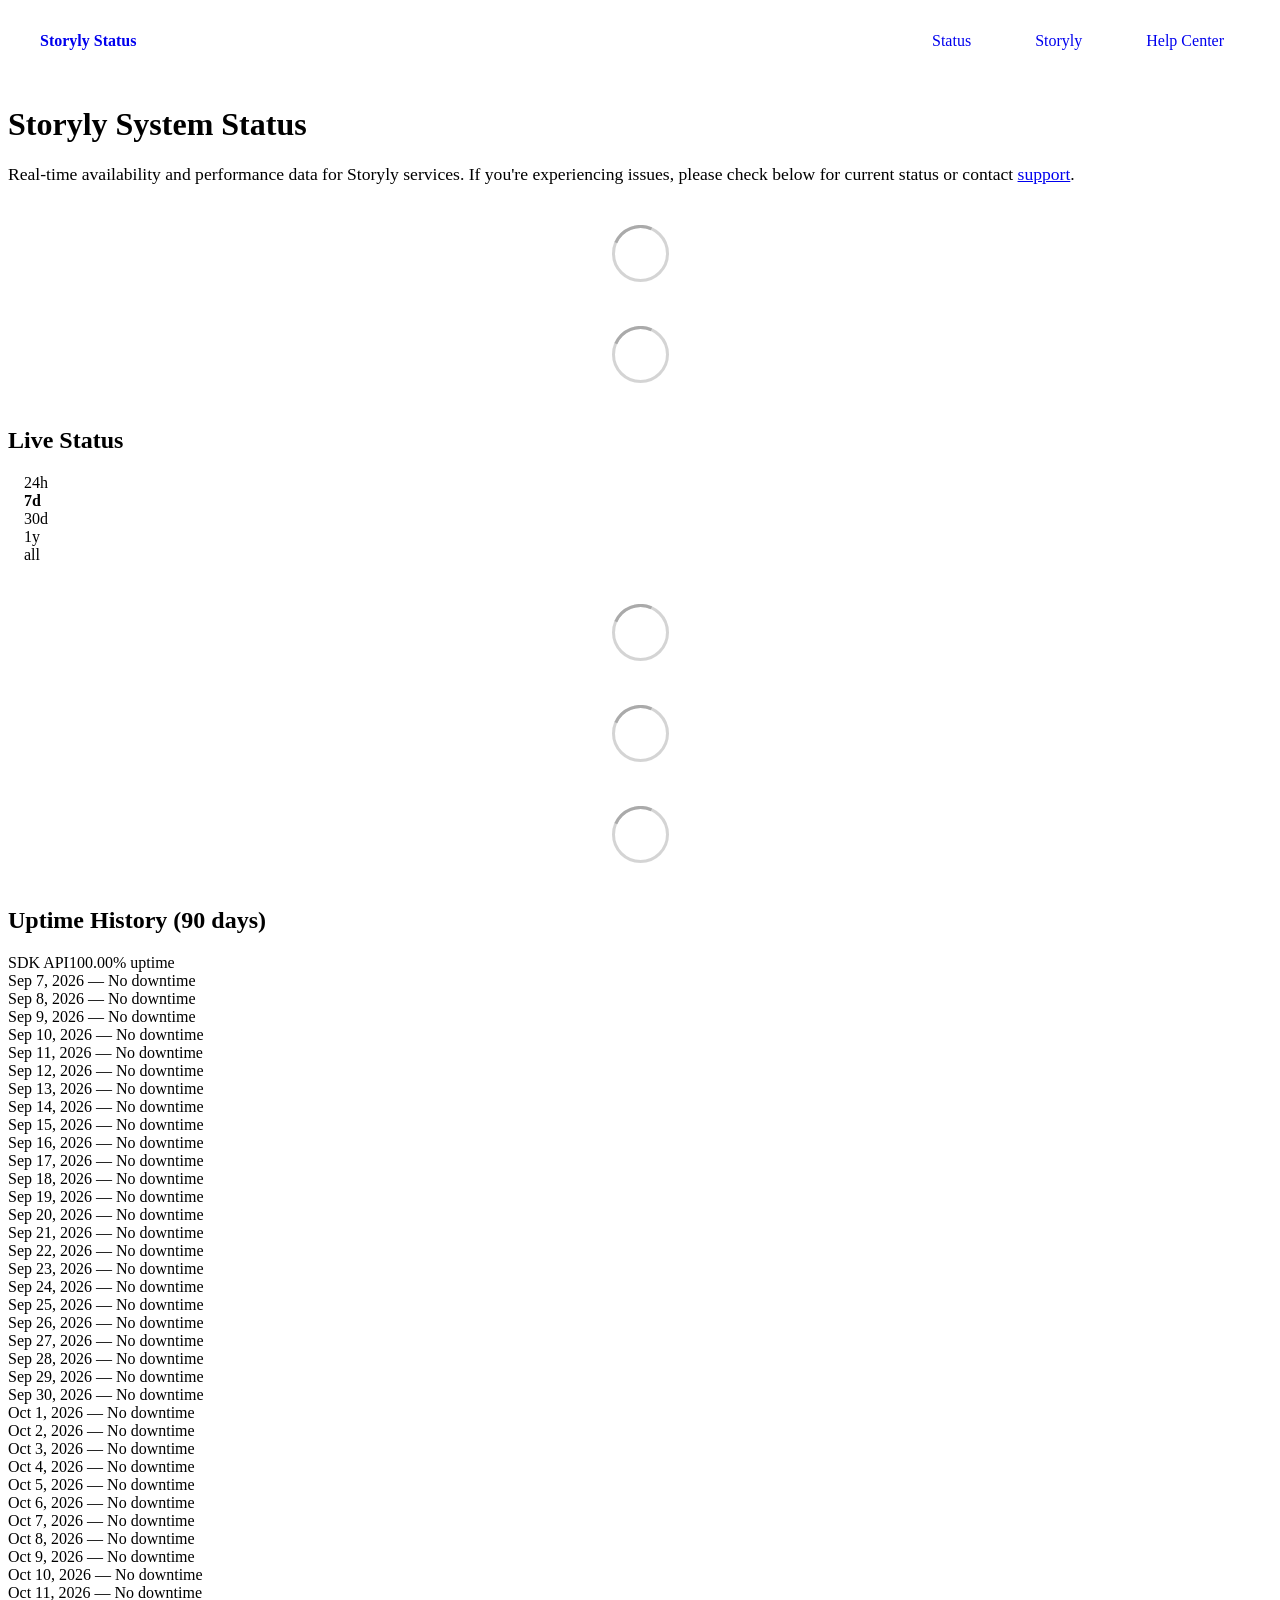
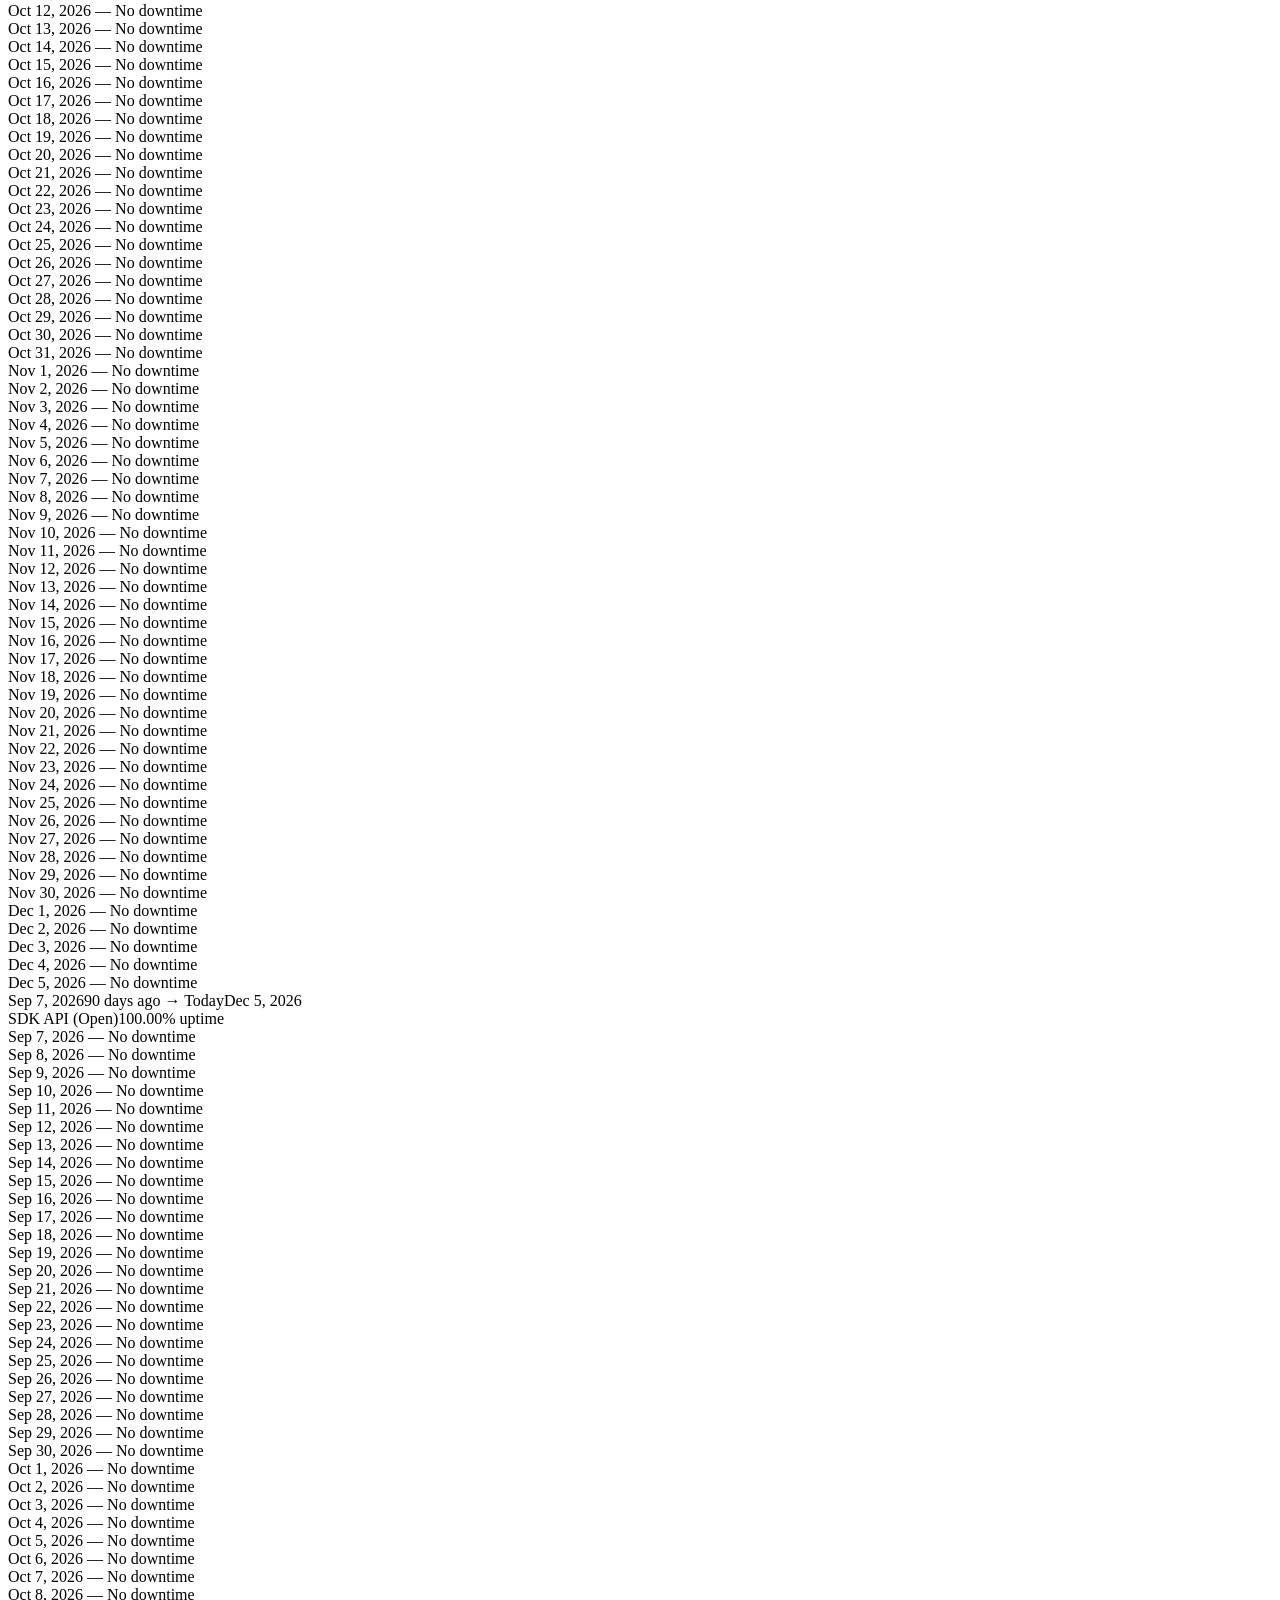
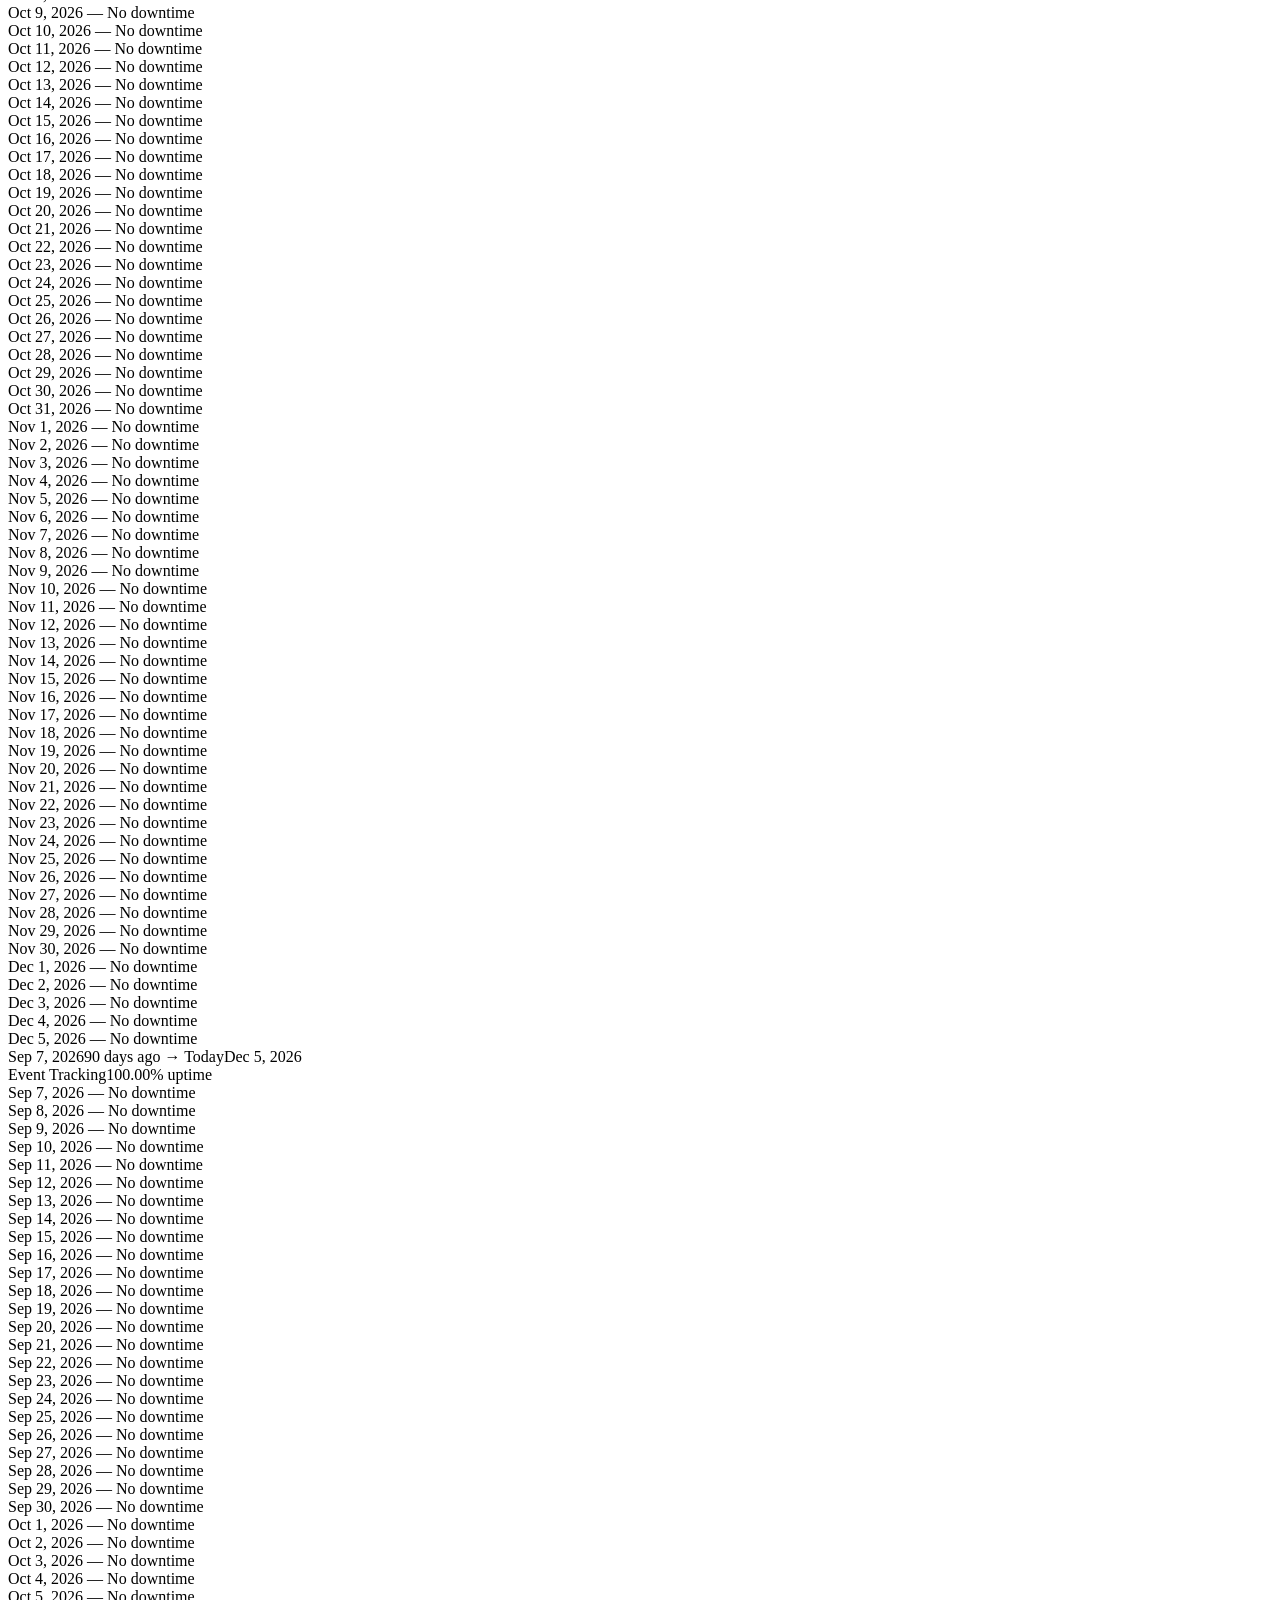
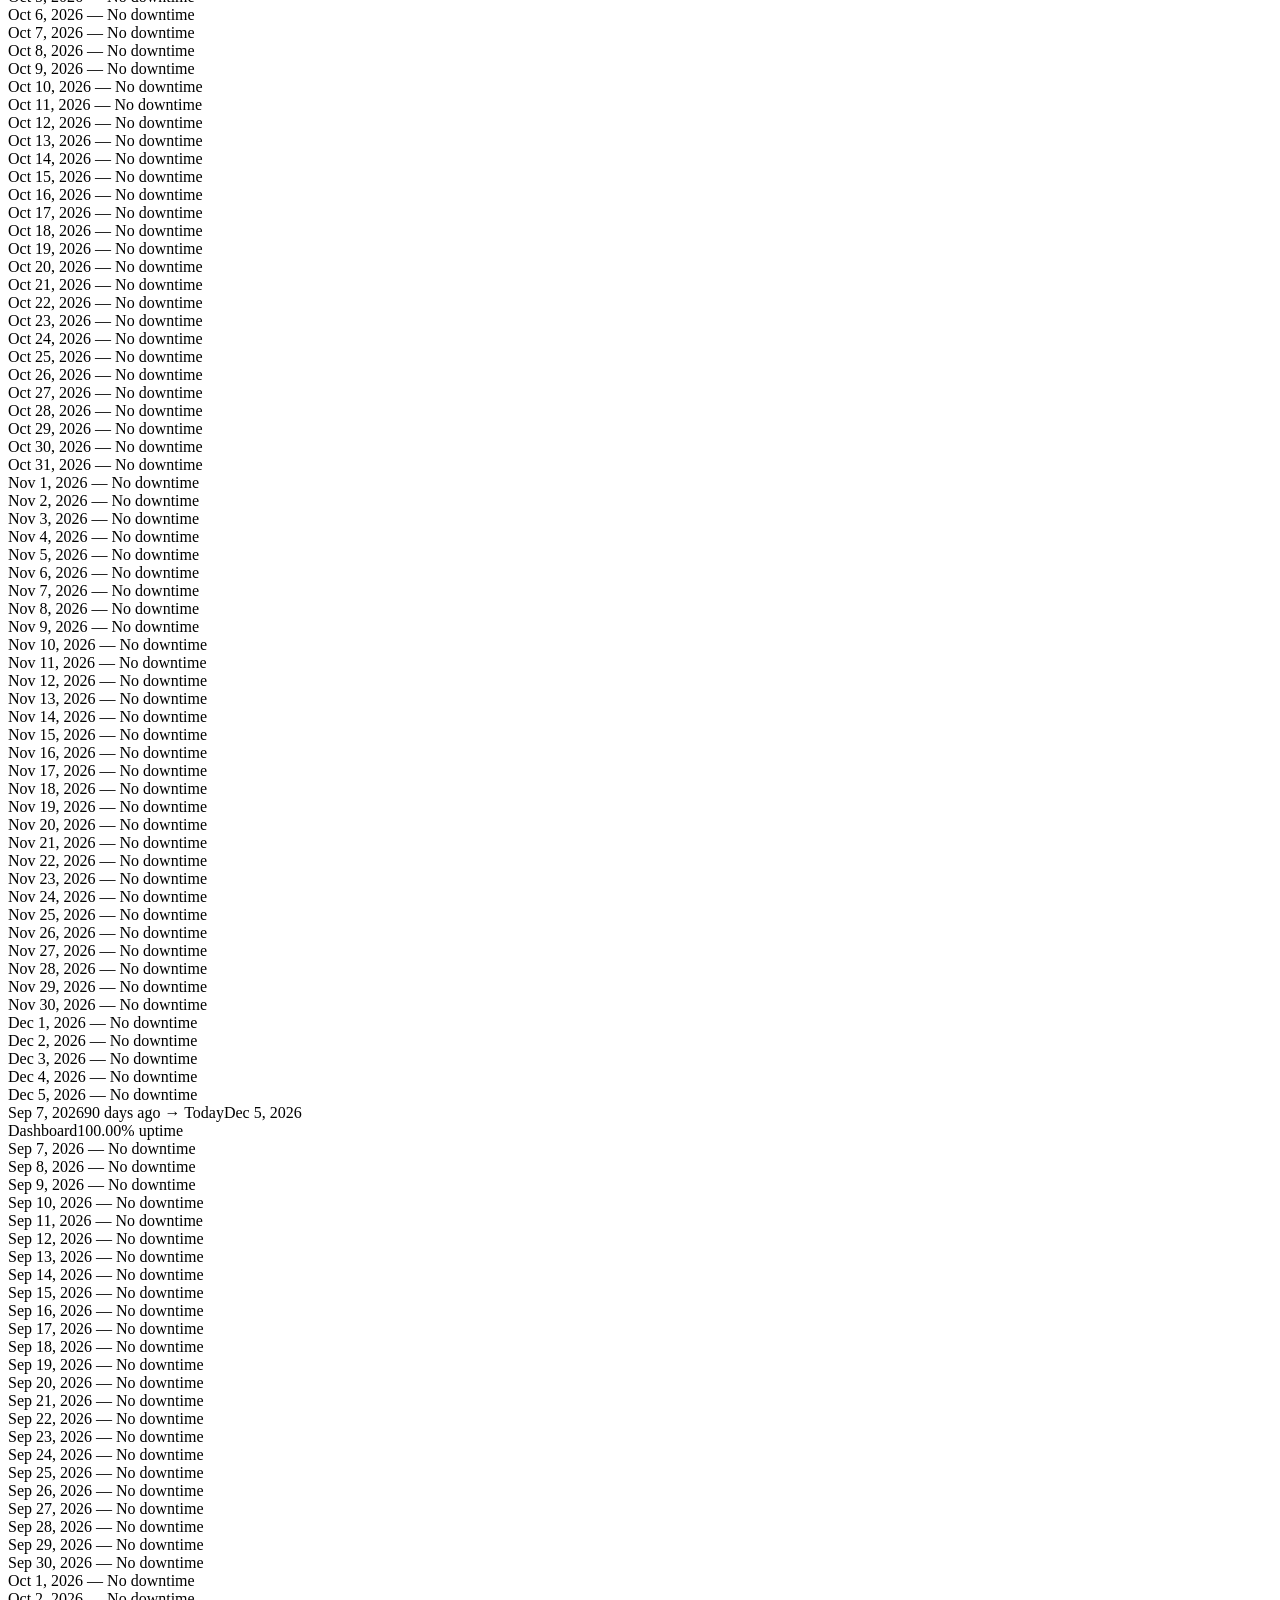
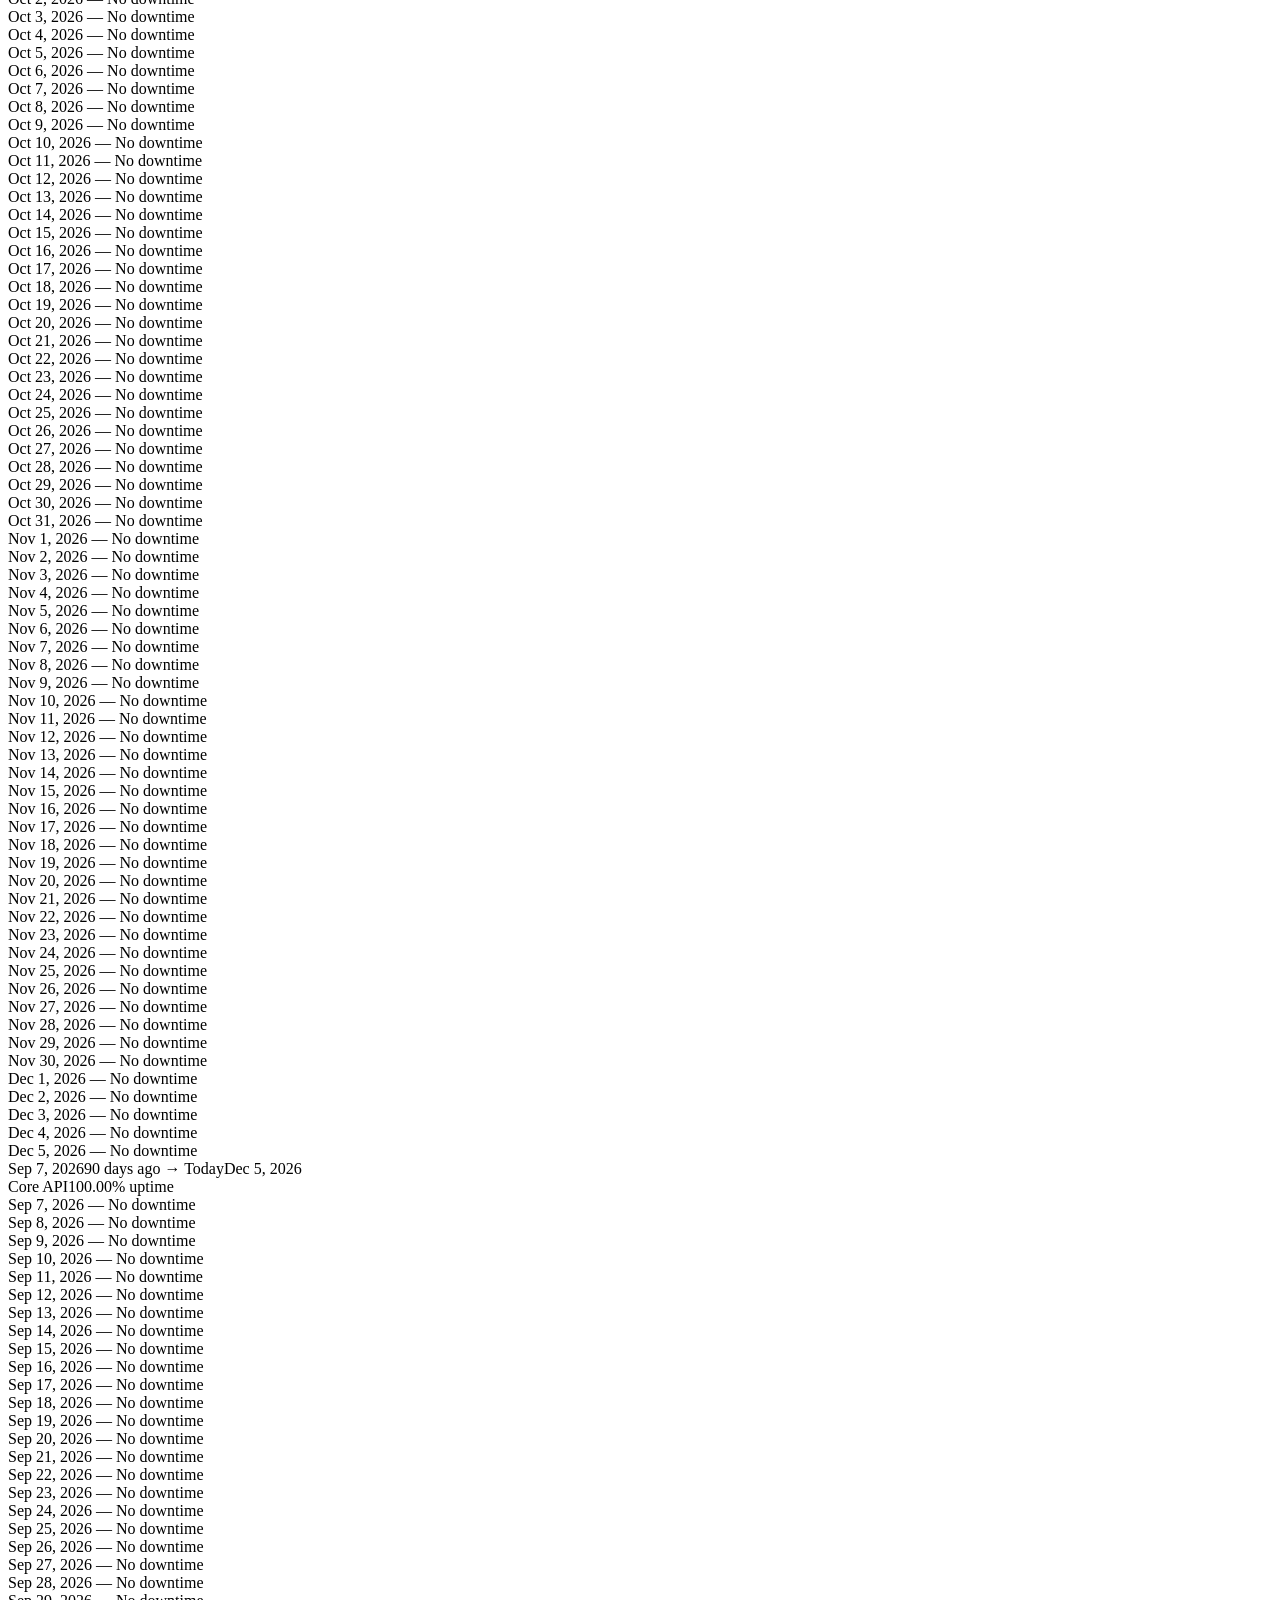
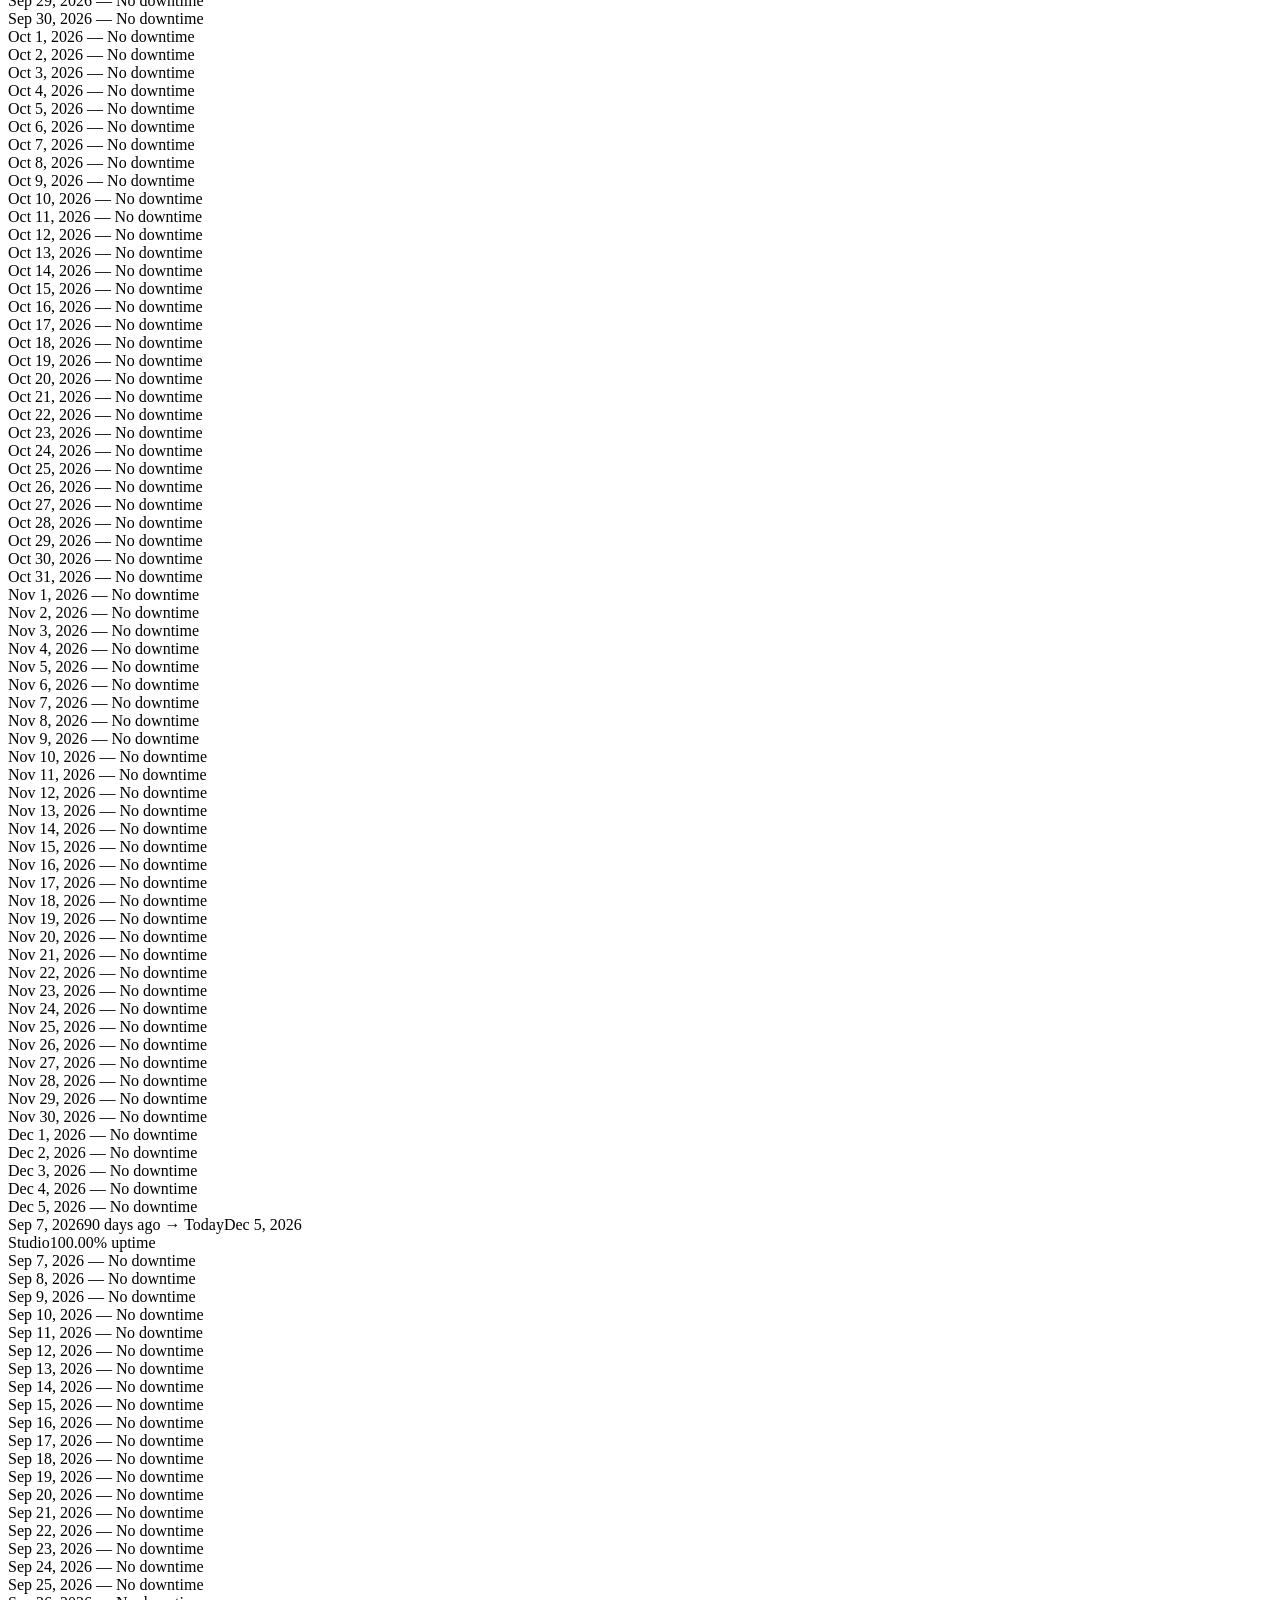
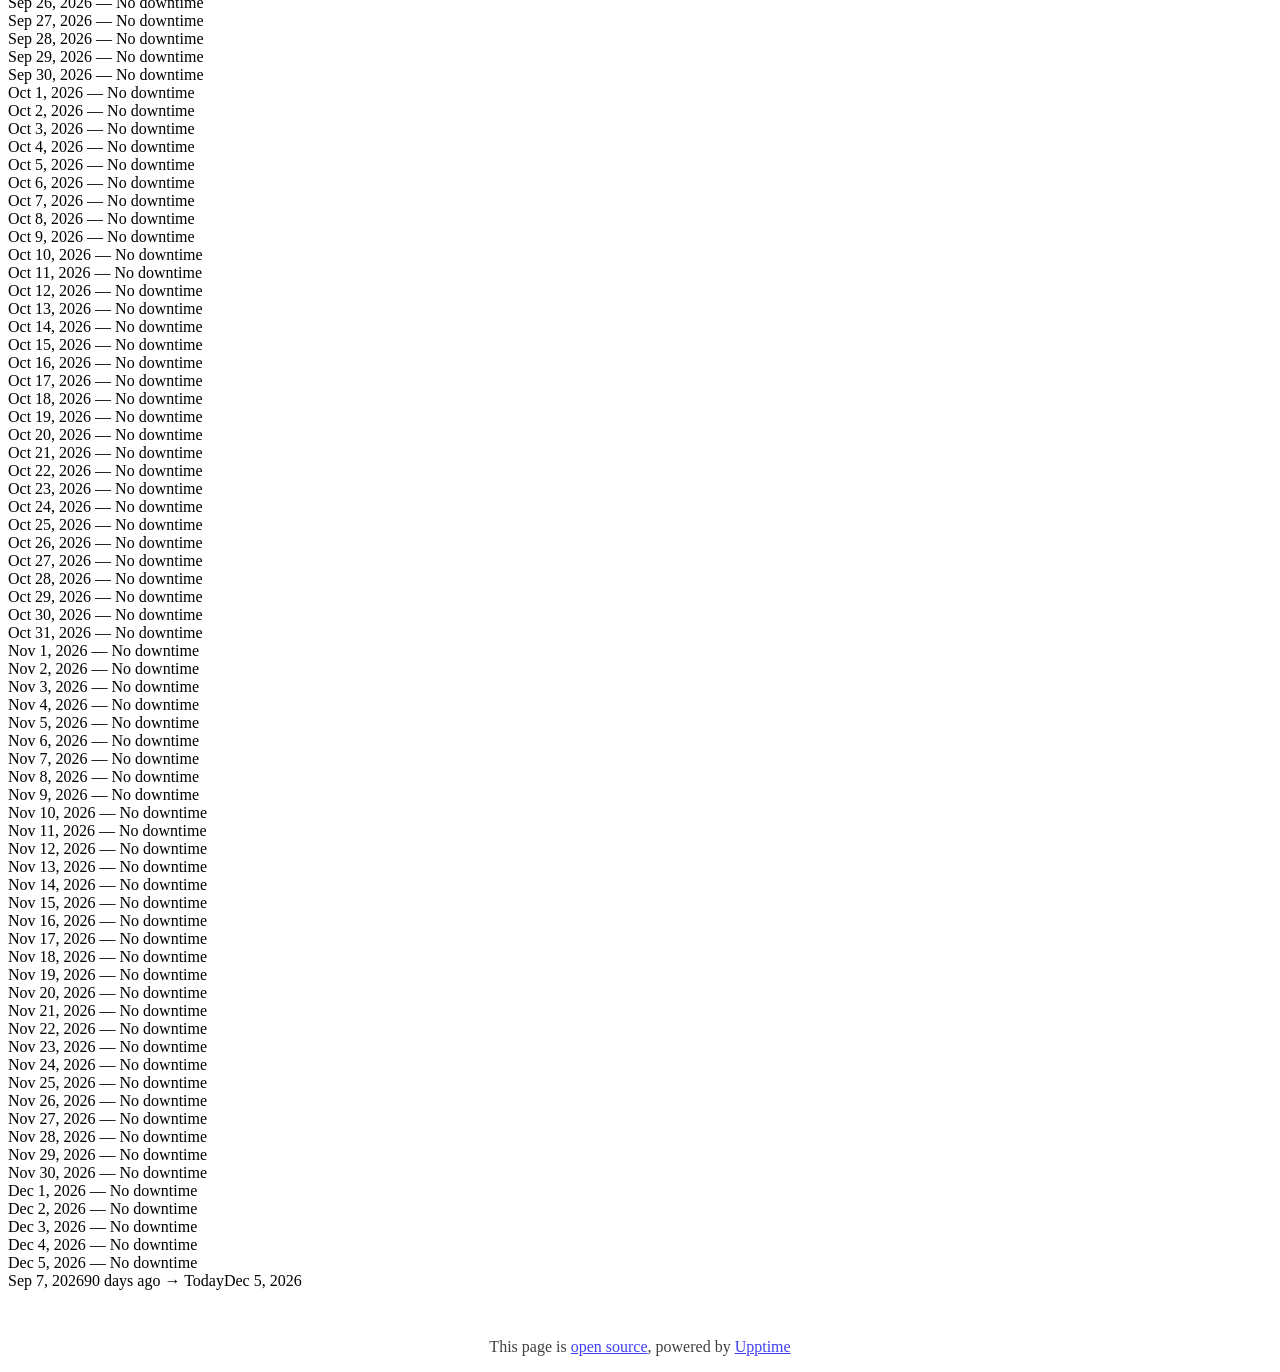
==== commit ac2de07f: "deploy: 032486bfe36d88579737826bd0db9de2fe653bed" ====
--- a/index.html
+++ b/index.html
@@ -1,4 +1,4 @@
-<!DOCTYPE html> <html lang=en> <head> <meta charset=utf-8> <meta content="width=device-width,initial-scale=1" name=viewport> <meta content=#333333 name=theme-color> <base href=/ > <link href=manifest.json rel=manifest crossorigin=use-credentials> <script>__SAPPER__={baseUrl:"",preloaded:[void 0,{}]};if('serviceWorker' in navigator)navigator.serviceWorker.register('/service-worker.js');(function(){try{eval("async function x(){}");var main="/client/client.d40816bd.js"}catch(e){main="/client/legacy/client.7e91925d.js"};var s=document.createElement("script");try{new Function("if(0)import('')")();s.src=main;s.type="module";s.crossOrigin="use-credentials";}catch(e){s.src="/client/shimport@2.0.5.js";s.setAttribute("data-main",main);}document.head.appendChild(s);}());</script> <link href=client/client-31a52aa5.css rel=stylesheet><link href=client/createOctokit-a85f76c7.css rel=stylesheet><link href=client/index-b0b6455a.css rel=stylesheet> <title>Storyly Status</title><link href=/custom/uptime-history.css rel=stylesheet><script src=/custom/uptime-history.js></script><link href=https://status.storyly.io/themes/light.css rel=stylesheet><link href=https://status.storyly.io/global.css rel=stylesheet><link href=https://dashboard.storyly.io/favicon.ico rel=icon type=image/svg><link href=https://dashboard.storyly.io/favicon.ico rel=icon type=image/png> <link href=/client/client.d40816bd.js rel=modulepreload as=script crossorigin=use-credentials><link href=/client/client-31a52aa5.css rel=preload as=style><link href=/client/index.5830114e.js rel=modulepreload as=script crossorigin=use-credentials><link href=/client/createOctokit.089f2e00.js rel=modulepreload as=script crossorigin=use-credentials><link href=/client/inject_styles.803b7e80.js rel=modulepreload as=script crossorigin=use-credentials><link href=/client/createOctokit-a85f76c7.css rel=preload as=style><link href=/client/index-b0b6455a.css rel=preload as=style></head> <body> <div id=sapper> <nav class=svelte-a08hsz><div class="svelte-a08hsz container"><div><a href=https://status.storyly.io class="svelte-a08hsz logo"><img alt="" class=svelte-a08hsz src=https://dashboard.storyly.io/favicon.ico> <div>Storyly Status</div></a></div> <ul class=svelte-a08hsz><li><a href=/ class=svelte-a08hsz target=_self aria-current=page>Status</a> <li><a href=https://storyly.io class=svelte-a08hsz target=_self>Storyly</a> <li><a href=https://help.storyly.io class=svelte-a08hsz target=_self>Help Center</a> </li> </ul></div> </nav> <main class=container> <header class=svelte-ngkazm><h1><strong>Storyly</strong> System Status</h1> <p class="svelte-ngkazm lead">Real-time availability and performance data for Storyly services. If you're experiencing issues, please check below for current status or contact <a href=https://help.storyly.io>support</a>.</header> <section class=svelte-8lnl4f><div class="svelte-68jxue loading"><svg class=svelte-68jxue height=38 stroke=#aaa width=38 xmlns=http://www.w3.org/2000/svg><g fill=none fill-rule=evenodd><g stroke-width=2 transform="translate(1 1)"><circle cx=18 cy=18 r=18 stroke-opacity=.5></circle><path d="M36 18c0-9.94-8.06-18-18-18"><animateTransform attributeName=transform dur=1s from="0 18 18" repeatCount=indefinite to="360 18 18" type=rotate></animateTransform></path></g></g></svg></div> </section> <section class=svelte-8lnl4f><div class="svelte-68jxue loading"><svg class=svelte-68jxue height=38 stroke=#aaa width=38 xmlns=http://www.w3.org/2000/svg><g fill=none fill-rule=evenodd><g stroke-width=2 transform="translate(1 1)"><circle cx=18 cy=18 r=18 stroke-opacity=.5></circle><path d="M36 18c0-9.94-8.06-18-18-18"><animateTransform attributeName=transform dur=1s from="0 18 18" repeatCount=indefinite to="360 18 18" type=rotate></animateTransform></path></g></g></svg></div> </section> <div class="svelte-fqsq6s f changed"><h2>Live Status</h2> <form class="svelte-fqsq6s f r"><div><input class=svelte-fqsq6s id=data_day name=d type=radio value=day><label class=svelte-fqsq6s for=data_day>24h</label></div> <div><input class=svelte-fqsq6s id=data_week name=d type=radio value=week checked><label class=svelte-fqsq6s for=data_week>7d</label></div> <div><input class=svelte-fqsq6s id=data_month name=d type=radio value=month><label class=svelte-fqsq6s for=data_month>30d</label></div> <div><input class=svelte-fqsq6s id=data_year name=d type=radio value=year><label class=svelte-fqsq6s for=data_year>1y</label></div> <div><input class=svelte-fqsq6s id=data_all name=d type=radio value=all><label class=svelte-fqsq6s for=data_all>all</label></div></form></div> <section class="svelte-fqsq6s live-status"><div class="svelte-68jxue loading"><svg class=svelte-68jxue height=38 stroke=#aaa width=38 xmlns=http://www.w3.org/2000/svg><g fill=none fill-rule=evenodd><g stroke-width=2 transform="translate(1 1)"><circle cx=18 cy=18 r=18 stroke-opacity=.5></circle><path d="M36 18c0-9.94-8.06-18-18-18"><animateTransform attributeName=transform dur=1s from="0 18 18" repeatCount=indefinite to="360 18 18" type=rotate></animateTransform></path></g></g></svg></div> </section> <section><div class="svelte-68jxue loading"><svg class=svelte-68jxue height=38 stroke=#aaa width=38 xmlns=http://www.w3.org/2000/svg><g fill=none fill-rule=evenodd><g stroke-width=2 transform="translate(1 1)"><circle cx=18 cy=18 r=18 stroke-opacity=.5></circle><path d="M36 18c0-9.94-8.06-18-18-18"><animateTransform attributeName=transform dur=1s from="0 18 18" repeatCount=indefinite to="360 18 18" type=rotate></animateTransform></path></g></g></svg></div> </section> <section><div class="svelte-68jxue loading"><svg class=svelte-68jxue height=38 stroke=#aaa width=38 xmlns=http://www.w3.org/2000/svg><g fill=none fill-rule=evenodd><g stroke-width=2 transform="translate(1 1)"><circle cx=18 cy=18 r=18 stroke-opacity=.5></circle><path d="M36 18c0-9.94-8.06-18-18-18"><animateTransform attributeName=transform dur=1s from="0 18 18" repeatCount=indefinite to="360 18 18" type=rotate></animateTransform></path></g></g></svg></div></section></main> <footer class=svelte-jbr799><p>This page is <a href=https://github.com/netvent/storyly-status>open source</a>, powered by <a href=https://upptime.js.org>Upptime</a></p> </footer></div> <script> try {
+<!DOCTYPE html> <html lang=en> <head> <meta charset=utf-8> <meta content="width=device-width,initial-scale=1" name=viewport> <meta content=#333333 name=theme-color> <base href=/ > <link href=manifest.json rel=manifest crossorigin=use-credentials> <script>__SAPPER__={baseUrl:"",preloaded:[void 0,{}]};if('serviceWorker' in navigator)navigator.serviceWorker.register('/service-worker.js');(function(){try{eval("async function x(){}");var main="/client/client.d40816bd.js"}catch(e){main="/client/legacy/client.f2c275ca.js"};var s=document.createElement("script");try{new Function("if(0)import('')")();s.src=main;s.type="module";s.crossOrigin="use-credentials";}catch(e){s.src="/client/shimport@2.0.5.js";s.setAttribute("data-main",main);}document.head.appendChild(s);}());</script> <link href=client/client-31a52aa5.css rel=stylesheet><link href=client/createOctokit-a85f76c7.css rel=stylesheet><link href=client/index-b0b6455a.css rel=stylesheet> <title>Storyly Status</title><link href=/custom/uptime-history.css rel=stylesheet><script src=/custom/uptime-history.js></script><link href=https://status.storyly.io/themes/light.css rel=stylesheet><link href=https://status.storyly.io/global.css rel=stylesheet><link href=https://dashboard.storyly.io/favicon.ico rel=icon type=image/svg><link href=https://dashboard.storyly.io/favicon.ico rel=icon type=image/png> <link href=/client/client.d40816bd.js rel=modulepreload as=script crossorigin=use-credentials><link href=/client/client-31a52aa5.css rel=preload as=style><link href=/client/index.5830114e.js rel=modulepreload as=script crossorigin=use-credentials><link href=/client/createOctokit.089f2e00.js rel=modulepreload as=script crossorigin=use-credentials><link href=/client/inject_styles.803b7e80.js rel=modulepreload as=script crossorigin=use-credentials><link href=/client/createOctokit-a85f76c7.css rel=preload as=style><link href=/client/index-b0b6455a.css rel=preload as=style></head> <body> <div id=sapper> <nav class=svelte-a08hsz><div class="svelte-a08hsz container"><div><a href=https://status.storyly.io class="svelte-a08hsz logo"><img alt="" class=svelte-a08hsz src=https://dashboard.storyly.io/favicon.ico> <div>Storyly Status</div></a></div> <ul class=svelte-a08hsz><li><a href=/ class=svelte-a08hsz target=_self aria-current=page>Status</a> <li><a href=https://storyly.io class=svelte-a08hsz target=_self>Storyly</a> <li><a href=https://help.storyly.io class=svelte-a08hsz target=_self>Help Center</a> </li> </ul></div> </nav> <main class=container> <header class=svelte-ngkazm><h1><strong>Storyly</strong> System Status</h1> <p class="svelte-ngkazm lead">Real-time availability and performance data for Storyly services. If you're experiencing issues, please check below for current status or contact <a href=https://help.storyly.io>support</a>.</header> <section class=svelte-8lnl4f><div class="svelte-68jxue loading"><svg class=svelte-68jxue height=38 stroke=#aaa width=38 xmlns=http://www.w3.org/2000/svg><g fill=none fill-rule=evenodd><g stroke-width=2 transform="translate(1 1)"><circle cx=18 cy=18 r=18 stroke-opacity=.5></circle><path d="M36 18c0-9.94-8.06-18-18-18"><animateTransform attributeName=transform dur=1s from="0 18 18" repeatCount=indefinite to="360 18 18" type=rotate></animateTransform></path></g></g></svg></div> </section> <section class=svelte-8lnl4f><div class="svelte-68jxue loading"><svg class=svelte-68jxue height=38 stroke=#aaa width=38 xmlns=http://www.w3.org/2000/svg><g fill=none fill-rule=evenodd><g stroke-width=2 transform="translate(1 1)"><circle cx=18 cy=18 r=18 stroke-opacity=.5></circle><path d="M36 18c0-9.94-8.06-18-18-18"><animateTransform attributeName=transform dur=1s from="0 18 18" repeatCount=indefinite to="360 18 18" type=rotate></animateTransform></path></g></g></svg></div> </section> <div class="svelte-fqsq6s f changed"><h2>Live Status</h2> <form class="svelte-fqsq6s f r"><div><input class=svelte-fqsq6s id=data_day name=d type=radio value=day><label class=svelte-fqsq6s for=data_day>24h</label></div> <div><input class=svelte-fqsq6s id=data_week name=d type=radio value=week checked><label class=svelte-fqsq6s for=data_week>7d</label></div> <div><input class=svelte-fqsq6s id=data_month name=d type=radio value=month><label class=svelte-fqsq6s for=data_month>30d</label></div> <div><input class=svelte-fqsq6s id=data_year name=d type=radio value=year><label class=svelte-fqsq6s for=data_year>1y</label></div> <div><input class=svelte-fqsq6s id=data_all name=d type=radio value=all><label class=svelte-fqsq6s for=data_all>all</label></div></form></div> <section class="svelte-fqsq6s live-status"><div class="svelte-68jxue loading"><svg class=svelte-68jxue height=38 stroke=#aaa width=38 xmlns=http://www.w3.org/2000/svg><g fill=none fill-rule=evenodd><g stroke-width=2 transform="translate(1 1)"><circle cx=18 cy=18 r=18 stroke-opacity=.5></circle><path d="M36 18c0-9.94-8.06-18-18-18"><animateTransform attributeName=transform dur=1s from="0 18 18" repeatCount=indefinite to="360 18 18" type=rotate></animateTransform></path></g></g></svg></div> </section> <section><div class="svelte-68jxue loading"><svg class=svelte-68jxue height=38 stroke=#aaa width=38 xmlns=http://www.w3.org/2000/svg><g fill=none fill-rule=evenodd><g stroke-width=2 transform="translate(1 1)"><circle cx=18 cy=18 r=18 stroke-opacity=.5></circle><path d="M36 18c0-9.94-8.06-18-18-18"><animateTransform attributeName=transform dur=1s from="0 18 18" repeatCount=indefinite to="360 18 18" type=rotate></animateTransform></path></g></g></svg></div> </section> <section><div class="svelte-68jxue loading"><svg class=svelte-68jxue height=38 stroke=#aaa width=38 xmlns=http://www.w3.org/2000/svg><g fill=none fill-rule=evenodd><g stroke-width=2 transform="translate(1 1)"><circle cx=18 cy=18 r=18 stroke-opacity=.5></circle><path d="M36 18c0-9.94-8.06-18-18-18"><animateTransform attributeName=transform dur=1s from="0 18 18" repeatCount=indefinite to="360 18 18" type=rotate></animateTransform></path></g></g></svg></div></section></main> <footer class=svelte-jbr799><p>This page is <a href=https://github.com/netvent/storyly-status>open source</a>, powered by <a href=https://upptime.js.org>Upptime</a></p> </footer></div> <script> try {
         if (typeof window !== "undefined" && window.navigator && navigator.serviceWorker) {
           navigator.serviceWorker.getRegistrations().then(function (registrations) {
             for (let registration of registrations) {
